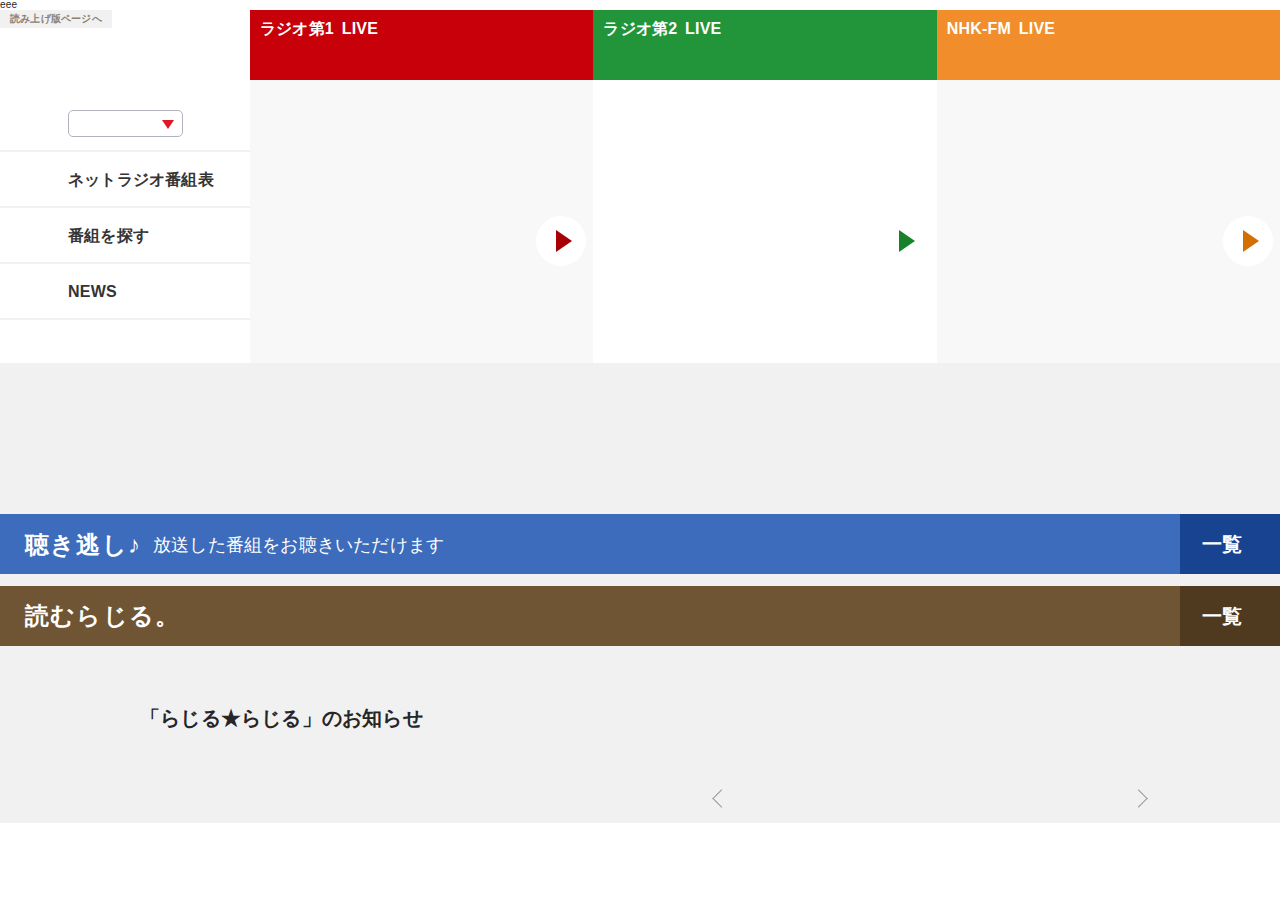
==== radio/index.html @ 7ea412d1 "Add files via upload" ====
<!DOCTYPE html>
<html lang="ja">
<head prefix="og: http://ogp.me/ns# fb: http://ogp.me/ns/fb# article: http://ogp.me/ns/article#">
<meta charset="utf-8">
<meta http-equiv="X-UA-Compatible" content="IE=edge">
<meta name="viewport" content="width=device-width">
<title>NHKラジオ らじる★らじる</title>
<meta name="description" content="ラジオ第1（R1）・ラジオ第2（R2）・NHK-FM放送の音声をライブストリーミングで同時提供。聴き逃し対象番組は、放送された音声を楽しむことができます。おすすめ番組情報もお届けします。">
<meta name="keywords" content="NHK,ラジオ,らじる,らじるらじる,らじる★らじる,ラジオ第1,R1,ラジオ第2,R2,NHK-FM,FM,サイマル,同時配信,ライブストリーミング,聴き逃し,オンデマンド,インターネットラジオ,ネットラジオ">
<meta name="format-detection" content="telephone=no">

<meta name="nhk.bangumi.rubi" content="えぬえいちけーらじお">
<meta name="copyright" content="Copyright (C) NHK (Japan Broadcasting Corporation) 日本放送協会">

<meta property="og:title" content="NHKラジオ らじる★らじる">
<meta property="og:type" content="website">
<meta property="og:image" content="https://www.nhk.or.jp/radio/img/brand.png">
<meta name="twitter:card" content="summary_large_image">
<meta name="twitter:site" content="@nhk_radiru">

<link rel="stylesheet" media="screen and (min-width:768px)" href="./css/pc.css?v">
<link rel="stylesheet" media="screen and (max-width:767px)" href="./css/sp.css?v">
<link rel="canonical" href="https://morinobunishihira.github.io/radio/">
<!-- <script src="/common/jquery/jquery-1.9.js"></script> -->
<script src="../common/jquery/jquery-1.9.js"></script>
<!-- <script src="../common/sp/nol_SmartPhone.js" charset="utf-8"></script> -->
</head>

<body id="pagetop" class="idx">
	eee
<!--NHK Header-->
<script>nol_showCmnHeader()</script>

<!--//////////////Contents//////////////-->
<div id="container">

<div id="readpagelink"><a href="./k/">読み上げ版ページへ</a></div>
<!--header-->
<div id="contentsHead">
	<div class="tb">
		<header class="cell">
			<h1>NHKラジオ らじる★らじる</h1>
			<!--地域選択-->
			<div id="selectArea">
				<div id="areaOpen"></div>
				<ul>
					<li class="sapporo"><a>札幌</a></li>
					<li class="sendai"><a>仙台</a></li>
					<li class="tokyo"><a>東京</a></li>
					<li class="nagoya"><a>名古屋</a></li>
					<li class="osaka"><a>大阪</a></li>
					<li class="hiroshima"><a>広島</a></li>
					<li class="matsuyama"><a>松山</a></li>
					<li class="fukuoka"><a>福岡</a></li>
				</ul>
			</div>
			<nav id="globalnav">
				<div class="nav1">
					<ul class="nav1-1">
						<li class="m1"><a href="./hensei/">ネットラジオ番組表</a></li>
						<li class="m2"><a href="./programs/">番組を探す</a></li>
						<li class="m9"><a>NEWS</a>
							<div class="nav-sub"><ul>
								<li><a href="https://www.nhk.or.jp/radionews/" target="_blank" rel="noopener noreferrer">ニュース聴き逃し</a></li>
								<li><a href="https://www3.nhk.or.jp/nhkworld/en/radio/about/" target="_blank" rel="noopener noreferrer">Multilingual News</a></li>
							</ul></div>
						</li>
					</ul>
				</div>
				<!--SP-->
				<div class="nav2">
					<h2 class="mOpen">MENU</h2>
					<div class="mCover">
						<ul class="nav2-1">
							<li class="m2"><a href="./hensei/">ネットラジオ<br>番組表</a></li>
							<li class="m3"><a href="./programs/">番組を探す</a></li>
							<li class="m4"><a href="./ondemand/">聴き逃し</a></li>
						</ul>
					</div>
					<ul class="nav2-3">
						<li class="m11"><a href="/radio/beta/">β版を試す</a></li>
						<li class="m12">
							<a class="mOpen">NEWS</a>
							<div class="mCover">
								<ul class="nav2-1">
									<li class="m12-1"><a href="https://www.nhk.or.jp/radionews/" target="_blank" rel="noopener noreferrer">ニュース聴き逃し</a></li>
									<li class="m12-2"><a href="https://www3.nhk.or.jp/nhkworld/en/radio/about/" target="_blank" rel="noopener noreferrer">Multilingual News</a></li>
								</ul>
							</div>
						</li>
					</ul>
					
					<div id="ui2019">
						<div class="olay"></div>
						<div class="try">
							<div class="off2"><a>閉じる</a></div>
							<h5>NHKラジオの新しい<span>トップページをお試しください</span></h5>
							<a href="/radio/beta/" class="on">試してみる</a>
							<a class="off1">あとで</a>
							<p>
								<img src="img/beta_off.png" alt="β版を試す">
								<span>ヘッダメニューからいつでも切り替えることができます。</span>
							</p>
						</div>
					</div>
				</div>
			</nav>
		</header>
		<!--ただいま放送中-->
		<div id="nowOnair" class="cell">
			<!--放送局選択-->
			<div id="selectRadio" class="tb">
				<div class="r1 cell"><a href="javascript:void(0);">
					<div class="channel">
						<h2>ラジオ第1 <span>LIVE</span></h2>
						<div class="c-time"></div>
					</div>
					<div class="pic">
						<div class="picinner"></div>
						<span class="icon-play"></span>
					</div>
					<div class="title"><p></p></div>
				</a></div>
				<div class="r2 cell"><a href="javascript:void(0);">
					<div class="channel">
						<h2>ラジオ第2 <span class="live">LIVE</span></h2>
						<div class="c-time"></div>
					</div>
					<div class="pic">
						<div class="picinner"></div>
						<span class="icon-play"></span>
					</div>
					<div class="title"><p></p></div>
				</a></div>
				<div class="fm cell"><a href="javascript:void(0);">
					<div class="channel">
						<h2>NHK-FM <span class="live">LIVE</span></h2>
						<div class="c-time"></div>
					</div>
					<div class="pic">
						<div class="picinner"></div>
						<span class="icon-play"></span>
					</div>
					<div class="title"><p></p></div>
				</a></div>
			</div>
			<!-- <div class="loader"><span></span></div> -->
		</div>
	</div>
</div>

<div class="information">
	<!--banner-->
	<div class="banner-list">
		<div class="outer">
			<div class="banner-carousel"></div>
		</div>
	</div>
	<!--お知らせ1-->
	<section id="info1" class="tb">
		<h2 class="cell">INFO</h2>
		<ul></ul>
	</section>
</div>

<!--聴き逃し-->
<section class="top-section ondemand">
	<div class="headings">
		<h2>聴き逃し♪</h2>
		<p>放送した番組を<br class="sp2">お聴きいただけます</p>
		<div class="more"><a href="./ondemand/">一覧</a></div>
	</div>
	<div class="top-list">
		<ul><li></li></ul>
		<div class="loader"><span></span></div>
	</div>
</section>

<!--読むらじる-->
<section class="top-section magazine">
	<div class="headings">
		<h2>読むらじる。</h2>
		<div class="more"><a href="https://www.nhk.or.jp/radio/magazine/" target="_blank" rel="noopener noreferrer">一覧</a></div>
	</div>
	<div class="top-list">
		<ul><li></li></ul>
		<div class="loader"><span></span></div>
	</div>
</section>

<!--お知らせ2-->
<section id="info2">
	<div class="inner">
		<h2>「らじる★らじる」のお知らせ</h2>
		<div class="text">
			<ul><li></li></ul>
		</div>
		<div class="btn half more"><a><span>お知らせをもっと見る</span></a></div>
		<div class="banner">
			<div class="bn-slider"></div><!--//slider-->
			<div id="bn-slider-prev"><a class="bx-prev" href="">Prev</a></div>
			<div id="bn-slider-next"><a class="bx-next" href="">Next</a></div>
		</div>
	</div>
</section>
<div id="ptop"><a href="#pagetop">ページトップへ</a></div>
</div>
<!--//container-->

<script type="text/javascript" src="js/footer.js" charset="utf-8"></script>

<!--NHK Footer-->
<script>nol_showCmnFooter()</script>

<script src="../common/sns/nol_share.js" charset="utf-8"></script>
<script src="js/jquery.bxslider.min.js" charset="utf-8"></script>
<script src="js/slick.min.js" charset="utf-8"></script>
<script src="js/jquery.easing.1.3.js" charset="utf-8"></script>
<script src="js/common.js" charset="utf-8"></script>
<script src="js/index.js" charset="utf-8"></script>

</body>
</html>
---- radio/css/pc.css ----
@charset "utf-8";
/*/////////////////////////////////////////////////////////////////////////
らじる★らじる (min-width:768px)
/////////////////////////////////////////////////////////////////////////*/
* { margin:0; padding:0; box-sizing:border-box; -webkit-box-sizing:border-box; -moz-box-sizing:border-box;}
html, body { height:100%;}
html { font-family:-apple-system, BlinkMacSystemFont, "Hiragino Kaku Gothic ProN", Meiryo, Helvetica, sans-serif;}
body { font-size:62.5%; line-height:1; -webkit-text-size-adjust:100%; -ms-text-size-adjust:100%;}
h1, h2, h3, h4, h5, h6 { font-size:100%;}
article,aside,details,figcaption,figure,footer,header,main,menu,nav,section,summary { display:block;}
audio,canvas,progress,video { display:inline-block;}
a,embed,object { outline:none;}
img { border:none; box-sizing:content-box; -webkit-box-sizing:content-box; -moz-box-sizing:content-box;}
hr { display:none;}
li { list-style:none;}
a { background-color:transparent; -webkit-text-decoration-skip:objects;}

/*@common
/////////////////////////////////////////////////////////////////////*/
body {
	color:#262626; letter-spacing:0.02em; min-width:1040px;
	-webkit-font-smoothing:antialiased; -moz-osx-font-smoothing:grayscale;
	-webkit-tap-highlight-color:transparent;
}
a { color:#262626; text-decoration:none; -webkit-transition:all 0.2s; transition:all 0.2s;}
.inner { width:1000px; margin:0 auto; position:relative;}
.tb { display:table; width:100%; table-layout:fixed; margin:0 auto; position:relative;}
.cell { display:table-cell; vertical-align:top;}
.red { color:#df1825;}
.pic img { display:block; width:100%;}
#container { overflow:hidden; position:relative;}
#container input, #container button,
#container textarea, #container select {
	border:none; border-radius:0; outline:none;
	background:none; vertical-align:baseline; font-family:inherit;
	-webkit-appearance:none; -moz-appearance:none; appearance:none;
	-webkit-transition:all 0.25s; transition:all 0.25s;
}
.pc #nol_header #nol_emergencyNews{border-bottom:solid 1px #ddd;background:#f9f9f9;}

/*readpage*/
#readpagelink { position:absolute; top:0; right:0; z-index:101;}
#readpagelink a {
	display:inline-block; font-size:10px; color:#fff;
	background:rgba(0, 0, 0, 0.2);
	padding:4px 10px;
}
/*head*/
#contentsHead { width:100%; height:115px; background:#fff; position:relative;}
	#contentsHead h1 {
		width:170px; height:60px;
		background:url(../radio/img/parts.png) no-repeat 0 -420px;
		background-size:300px auto;
		position:absolute; top:27px; left:18px;
	}
	#contentsHead h1 a {
		display:block; width:100%; height:100%;
		text-indent:110%; white-space:nowrap; overflow:hidden;
	}
.idx #contentsHead { height:auto; border-left:20px solid #df1825; position:relative;}
	.idx #contentsHead header { width:235px; background:#fff; padding-top:115px; position:relative;}
	.idx #contentsHead h1 {
		text-indent:110%; white-space:nowrap; overflow:hidden;
		top:30px; left:50%; margin-left:-85px;
	}
/*nav*/
#globalnav { font-weight:bold;}
#globalnav .nav2 { display:none;}
	#globalnav .nav1-1 > li { position:relative;}
	#globalnav .nav1-1 > li > a {
		font-size:160%; color:#343434; cursor:pointer;
		padding-left:68px; position:relative;
	}
	#globalnav .nav1-1 > li > a:before {
		content:""; display:block; width:35px; height:25px;
		background:url(../radio/img/parts.png) no-repeat;
		background-size:300px auto;
		position:absolute; top:50%; left:22px;
		margin-top:-12.5px;
	}
	#globalnav .nav1-1 > li.m1 > a:before { opacity:0.15;}
	#globalnav .nav1-1 > li.m3 > a:before { opacity:1;}
	#globalnav .nav1-1 > li.m2 > a:before,
	#globalnav .nav1-1 > li.m4 > a:before { opacity:0.2;}
	#globalnav .nav1-1 > li.m1 > a:before { background-position:0 0;}
	#globalnav .nav1-1 > li.m2 > a:before { background-position:-40px 0;}
	#globalnav .nav1-1 > li.m3 > a:before { background-position:-220px -485px; height:30px; margin-top:-15px;}
	#globalnav .nav1-1 > li.m4 > a:before { background-position:-40px 0;}
	/*idx*/
	.idx #globalnav { border-top:2px solid #f4f0f1;}
	.idx #globalnav .nav1-1 > li > a {
		display:block; height:56px; line-height:56px;
		border-bottom:2px solid #f4f0f1;
	}
	.idx #globalnav .nav1-1 > li.m4 { display:none;}
	.idx #globalnav .nav1-2 { padding:10px 14px 0; position:relative;}
	.idx #globalnav .nav1-2 > li {
		width:207px; height:30px;
		position:absolute; left:14px;
	}
	.idx #globalnav .nav1-2 > li.m5 { top:10px;}
	.idx #globalnav .nav1-2 > li.m6 { top:45px;}
	.idx #globalnav .nav1-2 > li.m7,
	.idx #globalnav .nav1-2 > li.m8 { width:101px; top:80px;}
	.idx #globalnav .nav1-2 > li.m8 { left:120px;}
	.idx #globalnav .nav1-2 > li a {
		display:block; width:100%; height:30px; line-height:30px;
		font-size:150%; color:#7d7b7c; letter-spacing:normal;
		text-align:center; background:#f4f0f1; border-radius:10px;
		padding-left:0.05em;
	}
	/*d2*/
	.d2 #globalnav { position:absolute; top:0; right:0; padding:62px 20px 0 0;}
	.d2 #globalnav li { display:inline-block;}
	.d2 #globalnav .nav1-1 { padding-right:190px;}
	.d2 #globalnav .nav1-1 > li > a { display:inline-block; min-height:25px; line-height:25px;}
	.d2 #globalnav .nav1-1 > li.m1 { margin-left:8px;}
	.d2 #globalnav .nav1-1 > li.m2 > a:before,
	.d2 #globalnav .nav1-1 > li.m4 > a:before { left:25px;}
	.d2 #globalnav .nav1-2 { width:600px; text-align:right; position:absolute; top:30px; right:110px;}
	.d2 #globalnav .nav1-2 > li { margin-left:15px;}
	.d2 #globalnav .nav1-2 > li a { font-size:140%; color:#7d7b7c;}
	
	/*読むらじお*/
	.idx #globalnav .nav1-1 > li.m3 > a { background:#725533; color:#fff; border-bottom:none;}
	.d2 #globalnav .nav1-1 > li.m3 { position:absolute; bottom:-4px; right:20px;}
	.d2 #globalnav .nav1-1 > li.m3 a {
		display:block; width:150px; height:34px;
		font-size:15px; color:#fff; line-height:34px;
		background:#725533; border-radius:9px;
		padding-left:48px;
	}
	.d2 #globalnav .nav1-1 > li.m3 > a:before { -webkit-transform:scale(0.8); transform:scale(0.8); left:11px;}
	
	/*番組表*/
	#globalnav .nav1-1 > li.m1 div {
		width:220px;
		position:absolute; top:0; left:0; z-index:100;
		-webkit-transition:all 0.25s ease-in-out; transition:all 0.25s ease-in-out;
		visibility:hidden; opacity:0;
	}
	#globalnav .nav1-1 > li.m1 div ul {
		width:220px; background:#fff;
		border:3px solid #f4f0f1; border-radius:8px;
	}
	#globalnav .nav1-1 > li.m1 div li + li { border-top:2px solid #f4f0f1;}
	#globalnav .nav1-1 > li.m1 div li a {
		display:block; width:100%; height:48px;
		font-size:160%; line-height:48px; white-space:nowrap;
		padding-left:20px;
	}
	#globalnav .nav1-1 > li.m1:hover div { visibility:visible; opacity:1;}
	/**/
	.idx #globalnav .nav1-1 > li.m1 div { top:-10px; left:210px;}
	.idx #globalnav .nav1-1 > li.m1 div ul:before {
		content:''; display:block; width:0; height:0;
		position:absolute; top:30px; left:-12px;
		border:7px transparent solid;
		border-right-color:#f4f0f1;
		border-width:7px 12px 7px 0;
	}
	.idx #globalnav .nav1-1 > li.m1 div ul:after {
		content:''; display:block; width:0; height:0;
		position:absolute; top:32px; left:-6px;
		border:5px transparent solid;
		border-right-color:#fff;
		border-width:5px 9px 5px 0;
	}
	/**/
	.d2 #globalnav .nav1-1 > li.m1 div { padding-top:10px; top:25px; left:-30px;}
	.d2 #globalnav .nav1-1 > li.m1 div li { display:block;}
	.d2 #globalnav .nav1-1 > li.m1 div ul:before {
		content:''; display:block; width:0; height:0;
		position:absolute; top:-2px; left:100px;
		border:8px transparent solid;
		border-bottom-color:#f4f0f1;
		border-width:0 8px 12px 8px;
	}
	.d2 #globalnav .nav1-1 > li.m1 div ul:after {
		content:''; display:block; width:0; height:0;
		position:absolute; top:4px; left:102px;
		border:6px transparent solid;
		border-bottom-color:#fff;
		border-width:0 6px 9px 6px;
	}
/*hover*/
#globalnav .nav1-1 > li a:hover { color:#9c999a;}
#globalnav .nav1-2 > li a:hover { opacity:0.7;}
#globalnav .nav1-1 > li.m3 a:hover { color:#fff; opacity:0.85;}
/*fixed*/
.d2 #contentsHead.fixed .inner {
	width:100%; height:70px; background:#fff;
	position:fixed; top:0; left:0; z-index:100;
	box-shadow:0 2px 6px rgba(0, 0, 0, 0.08);
	-webkit-animation:slideIn .5s ease 0s 1 normal;
	animation:slideIn .5s ease 0s 1 normal;
	}
	@-webkit-keyframes slideIn {
		0%{ top:-80px;}
		100% { top:0;}
	}
	@keyframes slideIn {
		0%{ top:-80px;}
		100% { top:0;}
	}
	.d2 #contentsHead.fixed .inner header { width:1000px; height:70px; margin:0 auto; position:relative;}
	.d2 #contentsHead.fixed h1 {
		width:120px; height:42px;
		background-position:0 -485px;
		position:absolute; top:13px; left:18px;
	}
	.d2 #contentsHead.fixed #globalnav { padding:24px 120px 0 0;}
	.d2 #contentsHead.fixed #globalnav .nav1-1 > li a { font-size:150%;}
	.d2 #contentsHead.fixed #globalnav .nav1-2 { display:none;}
	.d2 #contentsHead.fixed #globalnav .nav1-1 > li.m3{right:130px;}
	.d2 #contentsHead.fixed #globalnav .snsbtn{top:21px;}
.d2 #contentsHead,
.d2 #globalnav { -webkit-transition:all 0.3s; transition:all 0.3s;}

/*sns*/
.snsbtn,
.snsbtn ul,
.snsbtn li { display:inline-block; vertical-align:top;}
.snsbtn ul { font-size:0;}
.nhk-snsbtn,
.nhk-snsbtn ul.nhksns > li { margin:0 !important;}
.nhk-snsbtn ul.nhksns > li a {
	display:inline-block; width:37px; height:37px;
	vertical-align:top; border-radius:8px;
	margin:0 5px; position:relative; overflow:hidden;
	}
	.nhk-snsbtn ul.nhksns > li.nhksns-twitter a { }
	.nhk-snsbtn ul.nhksns > li.nhksns-facebook a { }
	.nhk-snsbtn ul.nhksns > li a img { display:block; position:absolute;}
	.nhk-snsbtn ul.nhksns > li.nhksns-twitter a img { width:32px; height:32px;}
	.nhk-snsbtn ul.nhksns > li.nhksns-facebook a img { width:32px; height:32px;}
.d2 #globalnav .snsbtn { position:absolute; top:15px; right:20px;}
.d2 #globalnav .nhk-snsbtn ul.nhksns > li a { width:32px; height:32px; margin:0 0 0 8px;}
	.d2 #globalnav .nhk-snsbtn ul.nhksns > li.nhksns-twitter a img { width:32px; height:32px;}
	.d2 #globalnav .nhk-snsbtn ul.nhksns > li.nhksns-facebook a img { width:32px; height:32px;}
.snsbtn.btm { display:none;}

/*footer*/
footer .f1 { background:#f4f0f1; padding:15px 0;}
	footer .f1 h1 {
		width:170px; height:60px;
		background:url(../radio/img/parts.png) no-repeat 0 -420px;
		background-size:300px auto;
		margin:0 auto;
	}
	footer .f1 h1 a {
		display:block; width:100%; height:100%;
		text-indent:110%; white-space:nowrap; overflow:hidden;
	}
footer .f2 { background:#333; text-align:center; padding:30px 0 20px;}
	footer .f2 ul { font-size:0;}
	footer .f2 ul li {
		display:inline-block; font-size:10px;
		padding:5px 20px 5px 0; margin:0 20px 12px 0;
		position:relative;
	}
	footer .f2 ul li:after {
		content:""; width:1px; height:15px;
		background:#808080;
		position:absolute; top:4px; right:0;
	}
	footer .f2 ul li a { display:inline-block; font-size:140%; color:#fff;}
	footer .f2 ul li a:hover { opacity:0.5;}
	footer .f2 ul li:last-child { padding-right:0; margin-right:0;}
	footer .f2 ul li:last-child:after { display:none;}
/*ptop*/
#ptop {
	position:fixed; bottom:30px; right:30px; z-index:999;
	-webkit-transition:all 0.5s; transition:all 0.5s;
	visibility:hidden; opacity:0;
	}
	#ptop a {
		display:block; width:80px; height:80px; text-indent:-9999px;
		background:rgba(0, 0, 0, 0.3); border-radius:50%;
		position:relative;
	}
	#ptop a:before {
		content:""; display:block; width:40px; height:30px;
		background:url(../radio/img/parts.png) no-repeat -245px -70px;
		background-size:300px auto;
		position:absolute; top:50%; left:50%;
		margin:-15px 0 0 -20px;
	}
	#ptop a:hover { background:rgba(0, 0, 0, 0.6);}
	#ptop.end { bottom:150px;}

/*banner*/
#btmBanner { text-align:center; padding:50px 0;}
	#btmBanner ul { font-size:0;}
	#btmBanner ul li { display:inline-block; width:230px; margin-right:26px;}
	#btmBanner ul li:nth-child(4n) { margin-right:0;}
	#btmBanner ul li a { display:block; width:100%;}
	#btmBanner ul li img { display:block; width:100%;}

/*btn*/
.btn { text-align:center;}
	.btn a {
		display:inline-block; width:690px; height:43px;
		font-size:160%; font-weight:bold;
		background:#fff; border-radius:10px;
		padding-top:14px; cursor:pointer;
	}
	.btn a:hover { opacity:0.7;}
	.btn a span { display:inline-block; position:relative;}
	.btn a span:after {
		content:''; display:block; width:20px; height:20px;
		background:url(../radio/img/parts.png) no-repeat -25px -30px;
		background-size:300px auto;
		position:absolute; top:50%; right:-30px;
		margin-top:-10px;
	}
	.btn.half a { width:390px; background:#f4f0f1;}
	.btn.more a span:after { background-position:-50px -30px;}
	.btn.more a.close span:after {
		-webkit-transform:rotate(-180deg);
		-moz-transform:rotate(-180deg);
		-ms-transform:rotate(-180deg);
		transform:rotate(-180deg);
		margin-top:-11px;
	}
.btn.official { display:inline-block; vertical-align:top; margin-left:2px;}
.btn.official a { width:220px; height:37px; background:#f4f0f1; padding-top:11px;}

/*地域*/
.idx #selectArea { width:170px; position:absolute; top:27px; right:20px; z-index:10;}
.hensei #selectArea { width:170px; position:absolute; top:15px; left:50%; z-index:10; margin-left:-140px;}
	#selectArea h3 {
		display:block; width:100%; height:34px; line-height:34px;
		font-size:180%; text-align:center; color:#262626;
		background:#fff; cursor:pointer;
		padding-top:1px; position:relative;
	}
	#selectArea h3:after {
		content:''; display:block; width:0; height:0;
		position:absolute; top:12px; right:12px; z-index:20;
		border:7px transparent solid;
		border-top-color:#df1825;
		border-width:12px 7px 0 7px;
	}
	#selectArea ul {
		width:170px; background:#fff;
		position:absolute; top:34px; left:0;
		display:none;
	}
	#selectArea ul li { border-top:2px solid #f4f0f1;}
	#selectArea ul li a {
		display:block; width:100%; height:34px; line-height:34px;
		font-size:180%; text-align:center; font-weight:normal;
		background:#fff; padding-top:1px; position:relative;
		cursor:pointer;
	}
	#selectArea ul li a:hover,
	#selectArea ul li.this a { background:#f4f0f1;}

/*＠TOP
///////////////////////////////////////////////////////*/
/*ただいま放送中*/
.idx #nowOnair { background:#df1825;}
.idx #nowOnair .headings { color:#fff; font-weight:bold; padding:34px 20px 20px 30px; position:relative;}
.idx #nowOnair .headings h2 { display:inline-block; font-size:200%; letter-spacing:0.05em;}
.idx #nowOnair .headings p { display:inline-block; font-size:140%; opacity:0.7; padding-left:1em;}
/*3局*/
.idx #selectRadio .r1 { background:#c7000a;}
.idx #selectRadio .r2 { background:#22943a;}
.idx #selectRadio .fm { background:#f18e2b;}
.idx #selectRadio .cell a {
	display:block; width:100%; color:#fff; font-weight:bold;
	overflow:hidden; position:relative; z-index:1;
	padding-bottom:100px;
	cursor:pointer;
	}
	.idx #selectRadio .cell a:after {
		content:''; display:block; width:100%; height:100%;
		background:#262626; opacity:0;
		position:absolute; top:0; left:0; z-index:2;
	}
	.idx #selectRadio .pic {
		width:100%; height:0; padding-top:56.25%;
		position:relative; overflow:hidden;
		background:transparent no-repeat center center;
		background-size:102% auto;
		background-color:rgba(0, 0, 0, 0.2);
	}
	.idx #selectRadio .pic img { position:absolute; top:0; left:0;}
	.idx #selectRadio .title {
		display:block; width:100%; height:100px;
		padding:40px 10px 20px 98px;
		position:absolute; bottom:0; left:0; z-index:1;
		}
		.idx #selectRadio .r1 .title { background:#c7000a;}
		.idx #selectRadio .r2 .title { background:#22943a;}
		.idx #selectRadio .fm .title { background:#f18e2b;}
	.idx #selectRadio .title h3 {
		height:42px; font-size:160%;
		line-height:1.35; overflow:hidden;
	}
	.idx #selectRadio .title .time { font-size:120%; position:absolute; top:14px; left:98px; opacity:0.7;}
	.idx #selectRadio .title .channel {
		display:block; width:90px; height:90px;
		background:url(../radio/img/parts.png) no-repeat;
		background-size:300px auto;
		text-indent:110%; white-space:nowrap; overflow:hidden;
		position:absolute; top:-12px; left:4px;
		}
		.idx #selectRadio .r1 .title .channel { background-position:0 -255px;}
		.idx #selectRadio .r2 .title .channel { background-position:-95px -255px;}
		.idx #selectRadio .fm .title .channel { background-position:-190px -255px;}
	.idx #selectRadio .title .listen {
		display:block; width:140px; height:34px;
		font-size:18px; color:#fff; text-align:center;
		letter-spacing:0.05em;
		background:rgba(0, 0, 0, 0.15); border-radius:50px;
		position:absolute; bottom:-50px; left:50%;
		padding-top:9px; margin-left:-70px;
		}
		.idx #selectRadio .title .listen:after {
			content:''; display:block; width:26px; height:26px;
			background:url(../radio/img/parts.png) no-repeat -75px -30px;
			background-size:300px auto;
			position:absolute; top:50%; right:18px;
			margin-top:-13px;
		}
/*3局hover*/
.idx #selectRadio:hover .cell a:after { opacity:0.5;}
.idx #selectRadio:hover .cell:hover a:hover:after { opacity:0;}
.idx #selectRadio a:hover .title { height:160px;}
.idx #selectRadio a:hover .title h3 { height:63px;}
.idx #selectRadio a:hover .title .listen { bottom:10px;}
.idx #selectRadio .cell a:after,
.idx #selectRadio .title,
.idx #selectRadio .title h3,
.idx #selectRadio .title .listen { -webkit-transition:all 0.3s; transition:all 0.3s;}
/*探す*/
.idx #spOndemand { display:none;}
.idx #radioOndemand { padding-top:12px;}
	.idx #radioOndemand a {
		display:block; width:100%; height:63px;
		font-size:260%; color:#fff;
		background:#006dc1;
		padding-left:150px; position:relative;
	}
	.idx #radioOndemand a:hover { background:#407ec4;}
	.idx #radioOndemand a:before {
		content:''; display:block; width:75px; height:63px;
		background:#407ec4;
		position:absolute; top:0; right:0;
	}
	.idx #radioOndemand a:after {
		content:''; display:block; width:35px; height:35px;
		background:url(../radio/img/parts.png) no-repeat -110px 0;
		background-size:300px auto;
		position:absolute; top:50%; right:20px;
		margin-top:-17.5px;
	}
	.idx #radioOndemand a span { display:inline-block; height:63px; padding-top:19px; position:relative;}
	.idx #radioOndemand a span:before {
		content:''; display:block; width:90px; height:80px;
		background:url(../radio/img/parts.png) no-repeat -95px -160px;
		background-size:300px auto;
		position:absolute; top:-10px; left:-120px;
	}
	.idx #radioOndemand a span:after {
		content:''; display:inline-block; width:20px; height:20px;
		background:url(../radio/img/parts.png) no-repeat 0 -30px;
		background-size:300px auto;
		position:absolute; top:50%; right:-35px;
		margin-top:-9px;
	}
/*sns*/
.idx #snsArea { padding:20px 20px 0; margin-top:0;}
.idx #snsArea .snsbtn { display:table-cell; width:235px; text-align:center;}
.idx #snsArea .radirutweet { font-weight:bold; padding:0 165px 10px 0; position:relative;}
	.idx #snsArea .radirutweet a {
		display:block; width:100%; height:37px; line-height:37px;
		font-size:140%; white-space:nowrap;
		background:#f4f0f1; border-radius:10px;
		padding:0 16px; position:relative;
	}
	.idx #snsArea .radirutweet a:hover { opacity:0.7;}
	.idx #snsArea .radirutweet a:after {
		content:''; display:block; width:0; height:0;
		position:absolute; top:13px; left:100%;
		border:6px transparent solid;
		border-left-color:#f4f0f1;
		border-width:6px 0 6px 11px;
	}
	.idx #snsArea .radirutweet a p { width:100%; height:100%; overflow:hidden; position:relative;}
	.idx #snsArea .radirutweet .idx #tweet-out { display:block; width:9000px; height:100%;}
	.idx #snsArea .radirutweet .idx #tweet-mov { position:absolute; left:0;}
	.idx #snsArea .radirutweet .idx #tweet-mov > span { padding-right:0.7em;}
	.idx #snsArea .radirutweet .note { text-align:right; color:#8d8d8d; padding:5px 35px 0 0;}
.idx #snsArea .radiru {
	width:200px; height:210px;
	background:url(../img/radiru1.png) no-repeat;
	background-size:contain;
	position:absolute; top:-5px; right:0; z-index:10;
}

/*///////////おすすめ情報///////////*/
.idx #recommend .headings {
	min-height:75px; background:#f4f0f1;
	padding:22px 230px 15px 30px; position:relative;
	}
	.idx #recommend .headings h2 { font-size:20px; white-space:nowrap; padding:8px 1em 0 0;}
	.idx #recommend .headings ul { font-size:0;}
	.idx #recommend .headings li { display:inline-block; font-size:10px; margin:0 7px 7px 0;}
	.idx #recommend .headings li a {
		display:inline-block; height:33px; line-height:33px;
		font-size:140%; font-weight:bold; text-align:center;
		background:#fff; border-radius:10px;
		padding:0 14px; cursor:pointer;
	}
	.idx #recommend .headings li a:hover,
	.idx #recommend .headings li.this a,
	.idx #recommend .headings li.this a:hover { color:#fff;}
	.idx #recommend .headings li.this a { cursor:default;}
	.idx #recommend .headings li.all a:hover,
	.idx #recommend .headings li.all.this a { background:#3c3c42;}
	/*radio*/
	.idx #recommend .headings .radio { position:absolute; top:22px; right:190px; z-index:20;}
	.idx #recommend .headings .radio li a { width:60px;}
	.idx #recommend .headings .radio li a:hover { opacity:0.8; color:#262626;}
	.idx #recommend .headings .radio li.this a { background:#3c3c42; color:#fff; cursor:pointer;}
	.idx #recommend .headings .radio li.na a { background:#3c3c42; color:#fff; cursor:default; opacity:0.2;}
	.idx #recommend .headings .radio { position:absolute; top:22px; right:190px; z-index:20;}
	.idx #recommend .headings .selectR { display:none;}

/*リスト*/
.idx #recommendList {
	height:545px; background:#fff; overflow:hidden;
	padding-top:25px; position:relative; z-index:20;
	}
	.idx #recommendList ul {
		width:1000px; height:520px; font-size:0;
		margin:0 auto;
	}
	.idx #recommendList li {
		display:inline-block; width:230px; height:235px;
		font-size:10px; vertical-align:top;
		margin:0 25px 25px 0;
	}
	.idx #recommendList li:nth-child(4n) { margin-right:0;}
	.idx #recommendList li a { display:block; width:100%; height:100%; text-align:left; background:#fff;}
	.idx #recommendList li .picout { position:relative;}
	.idx #recommendList li .picout .pic {
		height:129px; overflow:hidden;
		background:transparent no-repeat center center;
		background-size:100% auto;
	}
	.idx #recommendList li .flag {
		display:inline-block; min-width:86px;
		height:25px; line-height:25px;
		font-size:140%; font-weight:bold;
		color:#fff; text-align:center;
		padding-left:0.1em;
		position:absolute; bottom:-12px; left:-4px; z-index:10;
	}
	.idx #recommendList li.attn .flag { background:#fb8246; padding-left:1em;}
	.idx #recommendList li.update .flag { background:#3ab855;}
	.idx #recommendList li.today .flag { background:#006dc1;}
	.idx #recommendList li .title { line-height:1.35; padding:20px 10px 0;}
	.idx #recommendList li .title h3 {
		max-height:40px; font-size:160%;
		padding:0 2px; margin-bottom:8px; overflow:hidden;
		display:-webkit-box; -webkit-box-orient:vertical; -webkit-line-clamp:2;
	}
	.idx #recommendList li .title p {
		width:100%; height:32px; padding:0 2px;
		font-size:120%; font-weight:bold; overflow:hidden;
		display:-webkit-box; -webkit-box-orient:vertical; -webkit-line-clamp:2;
	}
	/*hover*/
	.idx #recommendList li a:hover { color:#fff;}
	.idx #recommendList li.attn a:hover { background:#fb8246;}
	.idx #recommendList li.update a:hover { background:#3ab855;}
	.idx #recommendList li.today a:hover { background:#006dc1;}
	/*本日放送*/
	.idx #recommendList li.tag0 .flag,
	.idx #recommendList li.tag0 a:hover,
	.idx #recommend .headings li.tag0.this a,
	.idx #recommend .headings li.tag0 a:hover { background:#ff6c00;}
	/*投稿募集*/
	.idx #recommendList li.tag1 .flag,
	.idx #recommendList li.tag1 a:hover,
	.idx #recommend .headings li.tag1.this a,
	.idx #recommend .headings li.tag1 a:hover { background:#ffb430;}
	/*特集*/
	.idx #recommendList li.tag2 .flag,
	.idx #recommendList li.tag2 a:hover,
	.idx #recommend .headings li.tag2.this a,
	.idx #recommend .headings li.tag2 a:hover { background:#48ba66;}
	/*注目*/
	.idx #recommendList li.tag3 .flag,
	.idx #recommendList li.tag3 a:hover,
	.idx #recommend .headings li.tag3.this a,
	.idx #recommend .headings li.tag3 a:hover { background:#e71a1d;}
	/*ブログ*/
	.idx #recommendList li.tag4 .flag,
	.idx #recommendList li.tag4 a:hover,
	.idx #recommend .headings li.tag4.this a,
	.idx #recommend .headings li.tag4 a:hover { background:#03c7d3;}
	/**/
	.idx #recommendList li.tag5 .flag,
	.idx #recommendList li.tag5 a:hover,
	.idx #recommend .headings li.tag5.this a,
	.idx #recommend .headings li.tag5 a:hover { background:#ffcc00;}
	/**/
	.idx #recommendList li.tag6 .flag,
	.idx #recommendList li.tag6 a:hover,
	.idx #recommend .headings li.tag6.this a,
	.idx #recommend .headings li.tag6 a:hover { background:#8e8e93;}
	/**/
	.idx #recommendList li.tag7 .flag,
	.idx #recommendList li.tag7 a:hover,
	.idx #recommend .headings li.tag7.this a,
	.idx #recommend .headings li.tag7 a:hover { background:#fb8246;}
	/**/
	.idx #recommendList li.tag8 .flag,
	.idx #recommendList li.tag8 a:hover,
	.idx #recommend .headings li.tag8.this a,
	.idx #recommend .headings li.tag8 a:hover { background:#3c3c42;}
	/**/
	.idx #recommendList li.tag9 .flag,
	.idx #recommendList li.tag9 a:hover,
	.idx #recommend .headings li.tag9.this a,
	.idx #recommend .headings li.tag9 a:hover { background:#ff2d55;}

.idx #recommend .btn { display:none;}

/*///////////聴き逃し///////////*/
.idx #ondemand { background:#006dc1; padding:40px 0;}
.idx #ondemand .headings { color:#fff;}
	.idx #ondemand .headings h2 a {
		display:inline-block; font-size:200%; color:#fff;
		letter-spacing:0.05em; position:relative;
	}
	.idx #ondemand .headings h2 a:hover { opacity:0.7;}
	.idx #ondemand .headings h2 a:after {
		content:''; display:block; width:20px; height:20px;
		background:url(../radio/img/parts.png) no-repeat 0 -30px;
		background-size:300px auto;
		position:absolute; top:50%; right:-30px;
		margin-top:-11px;
	}
	.idx #ondemand .headings p {
		font-size:140%; text-align:right; font-weight:bold;
		position:absolute; top:6px; right:5px;
	}

/*///////////お知らせ1///////////*/
.idx #info1 {
	background:#df1825;
	border-top:3px solid #df1825;
	border-bottom:3px solid #df1825;
	opacity:0;
	}
	.idx #info1.hide {display:none;}
	.idx #info1 h2 {
		width:150px; font-size:160%;
		text-align:center; color:#fff;
		background:#df1825; vertical-align:middle;
	}
	.idx #info1 ul { background:#fff; padding:10px 230px 10px 40px; vertical-align:middle; position:relative;}
	.idx #info1 ul:before {
		content:''; display:block; width:0; height:0;
		position:absolute; top:50%; left:-1px;
		border:8px transparent solid;
		border-left-color:#df1825;
		border-width:6px 0 6px 11px;
		margin-top:-6px;
	}
	.idx #info1 ul li { font-size:140%; font-weight:bold; line-height:1.5; list-style:disc;}
	.idx #info1 ul li .infodiv { display:block; padding:6px 0; position:relative;cursor:pointer;}
	.idx #info1 ul li .infodiv span { font-size:85.7%; font-weight:normal;}
	.idx #info1 ul li .infodiv:hover { color:#df1825;}
	.idx #info1 ul li p {
		font-weight:normal; color:#111; line-height:1.6;
		background:#ffe8ea; border-radius:10px;
		padding:12px 15px 12px 20px; margin:5px 0;
		display:none;
	}
	.idx #info1 ul li .infodiv.this { color:#df1825;}
	.idx #info1 ul li .infodiv.this p{display:block;}
	.idx #info1 ul li .infodiv.this p a{color:#df1825;text-decoration:underline;font-weight:bold;}

/*///////////お知らせ2///////////*/
.idx #info2 { background:#fff; padding:40px 0;}
.idx #info2 h2 { font-size:200%;}
.idx #info2 .text { width:550px; padding:25px 0 20px;}
	.idx #info2 .text ul li {
		font-size:140%; line-height:1.6;
		padding-left:30px; margin-bottom:25px;
		position:relative;
	}
	.idx #info2 .text ul li:last-child { margin-bottom:0;}
	.idx #info2 .text ul li.hide { display:none;}
	.idx #info2 .text ul li:before {
		content:''; display:block; width:26px; height:26px;
		background:url(../radio/img/parts.png) no-repeat -80px 0;
		background-size:300px auto;
		position:absolute; top:10px; left:-3px;
		margin-top:-13px;
	}
	.idx #info2 .text ul li a { color:#df1825; border-bottom:1px solid #df1825;}
	.idx #info2 .text ul li a:hover { opacity:0.7;}
.idx #info2 .banner { width:400px; padding-top:30px; position:absolute; top:10px; right:10px;}
.idx #info2 .btn { display:none;}
.idx #info2 .noslide img{display:block;width:100%;}

/*///////////公開番組・イベント情報///////////*/
.idx #others { background:#fff; border-top:23px solid #f4f0f1;}
	.idx #others .tb { width:1000px;}
	.idx #others .list { padding:30px 35px;}
	.idx #others .list h2 {
		font-size:260%; text-align:center;
		border-bottom:4px solid #222;
		padding-bottom:13px; margin-bottom:15px;
	}
	.idx #others .list ul { padding-bottom:24px;}
	.idx #others .list li { border-bottom:2px solid #ffe5e5;}
	.idx #others .list li.hide { display:none;}
	.idx #others .list li a {
		display:block; width:100%; font-weight:bold; line-height:1.5;
		padding:14px 0 14px 40px; position:relative;
	}
	.idx #others .list li h3 { font-size:180%; margin-bottom:4px; -webkit-transition:all 0.2s; transition:all 0.2s;}
	.idx #others .list li h3 .red { font-size:66.7%; padding-left:0.8em;}
	.idx #others .list li p { font-size:140%; -webkit-transition:all 0.2s; transition:all 0.2s;}
	.idx #others .list li a:hover h3,
	.idx #others .list li a:hover p { opacity:0.7;}
	.idx #others .list li a:before {
		content:''; display:block; width:32px; height:32px;
		background:#df1825; border-radius:50%;
		position:absolute; top:10px; left:0;
	}
	.idx #others .list li a:after {
		content:''; display:block; width:20px; height:20px;
		background:url(../radio/img/parts.png) no-repeat 0 -30px;
		background-size:300px auto;
		position:absolute; top:16px; left:7px;
		opacity:0.4;
	}
	.idx #others .banner { width:428px; text-align:center; background:#f4f0f1; padding:60px 34px 50px;}
	.idx #others .banner img { display:block; width:100%; margin-bottom:20px;}
.idx #others .btn { display:none;}

/*＠d2
///////////////////////////////////////////////////////*/
#main { background:#f4f0f1; padding-bottom:50px;}
#main .headings { background:#fff; border-bottom:3px solid #df1825; position:relative;}
	#main .headings:before {
		content:''; display:block; width:90px; height:80px;
		background:url(../radio/img/parts.png) no-repeat -190px -160px;
		background-size:300px auto;
		position:absolute; top:-9px; left:50%;
		margin-left:-490px; z-index:10;
	}
	.ondemand #main .headings:before { background-position:-95px -160px;}
	#main .headings > h2 {
		height:63px; font-size:260%; font-weight:normal;
		color:#fff; background:#df1825;
		overflow:hidden; position:relative;
	}
	#main .headings > h2:after {
		content:''; display:block; width:100%; height:63px;
		background:#c81621;
		position:absolute; top:0; left:50%;
	}
	#main .headings > h2 span { display:block; height:63px; padding:19px 0 0 170px; position:relative;}
	#main .headings > h2 span:before {
		content:''; display:block; width:35px; height:35px;
		background:url(../radio/img/parts.png) no-repeat -110px 0;
		background-size:300px auto;
		position:absolute; top:50%; left:115px;
		margin-top:-17.5px;
	}
	#main .headings > .inner { padding:12px 0 20px;}
	#main .headings > .inner .note { font-size:140%; font-weight:bold; color:#df1825; padding-left:125px;}
/*絞り込みメニュー*/
#main .headings .selectMenu { text-align:center; padding-top:15px;}
	#main .headings .selectMenu > ul { font-size:0;}
	#main .headings .selectMenu > ul > li {
		display:inline-block; vertical-align:top;
		font-size:10px; margin-right:10px; position:relative;
	}
	#main .headings .selectMenu > ul > li.down:after {
		content:''; display:block; width:0; height:0;
		position:absolute; top:50%; right:12px; margin-top:-3px;
		border:4px transparent solid;
		border-top-color:#df1825;
		border-width:7px 4px 0 4px;
	}
	#main .headings .selectMenu > ul > li > a {
		display:block; width:135px; height:40px;
		font-size:180%; font-weight:bold; line-height:35px;
		text-align:center; white-space:nowrap;
		border:3px solid #f4f0f1; position:relative;
	}
	#main .headings .selectMenu > ul > li > a:after,
	#main .headings .selectMenu > ul > li > a:before {
		content:" "; width:0; height:0;
		position:absolute; top:100%; left:50%;
		border:solid transparent;
		pointer-events:none;
		display:none;
	}
	#main .headings .selectMenu > ul > li > a:after {
		border-color:rgba(255, 255, 255, 0);
		border-top-color:#fff;
		border-width:8px; margin-left:-8px;
		margin-top:-1px;
	}
	#main .headings .selectMenu > ul > li > a:before {
		border-color:rgba(223, 24, 37, 0);
		border-top-color:#df1825;
		border-width:11px; margin-left:-11px;
	}
	/*hover/this*/
	#main .headings .selectMenu > ul > li > a:hover,
	#main .headings .selectMenu > ul > li.this > a { color:#df1825; border-color:#df1825;}
	#main .headings .selectMenu > ul > li.this > a:after,
	#main .headings .selectMenu > ul > li.this > a:before { display:block;}
/*絞り込みリスト*/
#main .selectList { text-align:center; padding-top:20px;}
	#main .selectList ul { font-size:0;}
	#main .selectList li {
		display:inline-block; vertical-align:top;
		font-size:10px; margin:0 2px 4px;
	}
	#main .selectList li a {
		display:block; min-width:64px;
		height:33px; line-height:33px;
		font-size:140%; font-weight:bold; white-space:nowrap;
		background:#f4f0f1; border-radius:50px;
		padding:0 10px;
		cursor:pointer;
	}
	#main .selectList li a .week {
		display:inline-block; font-size:78.6%;
		letter-spacing:-0.02em; margin-left:-0.3em;
	}
	#main .selectList li a:hover,
	#main .selectList li.this a { background:#df1825; color:#fff;}
	#main .selectList li.this a { cursor:default;}
	/*50音*/
	#main .selectList #kana li { margin:0 8px 4px;}
	#main .selectList #kana li a {
		width:38px; height:38px; min-width:0;
		font-size:180%; line-height:40px; letter-spacing:0;
		padding:0 0 0 1px;
	}
	/*特番*/
	#main .selectList .special { padding-bottom:50px; position:relative;}
	#main .selectList .special li span {
		display:block; min-width:64px;
		height:34px; line-height:28px;
		font-size:150%; font-weight:bold; white-space:nowrap;
		background:#fff; border:3px solid #f4f0f1; border-radius:50px;
		padding:0 15px; position:relative; cursor:pointer;
		-webkit-transition:all 0.2s; transition:all 0.2s;
	}
	#main .selectList .special li ul { width:100%; position:absolute; top:50px; left:0;}
	#main .selectList .special li:first-child ul { display:block;}
	#main .selectList .special li span:hover,
	#main .selectList .special li span.this { background:#df1825; border-color:#df1825; color:#fff;}
	#main .selectList .special li span.this { cursor:default;}
	#main .selectList .special li span.this:after {
		content:''; display:block; width:0; height:0;
		position:absolute; top:100%; left:50%; margin-left:-8px;
		border:8px transparent solid;
		border-top-color:#df1825;
		border-width:12px 8px 0 8px;
	}
	/*出演者*/
	.cast #main .selectList #kana .all a{width:auto;padding-left:10px;padding-right:10px;}
	/*音楽のサブ*/
	#program .selectList { padding:0 0 30px;}
	#program .selectList li a { background:#fff;}

#main .headings2 h2 { font-size:280%; text-align:center; color:#df1825; padding-bottom:40px;}
#main .headings2 #sortRadio { font-size:0; position:absolute; top:-2px; right:0;}
	#main .headings2 #sortRadio li {
		display:inline-block; vertical-align:top;
		font-size:10px; text-align:center; margin:0 2px;
	}
	#main .headings2 #sortRadio li a {
		display:block; min-width:70px;
		height:32px; line-height:33px;
		font-size:160%; font-weight:bold; color:#df1825;
		background:#fff; border-radius:50px;
		padding:0 11px; cursor:pointer;
	}
	#main .headings2 #sortRadio li a:hover,
	#main .headings2 #sortRadio li.this a { background:#df1825; color:#fff;}
	#main .headings2 #sortRadio li.this a { cursor:default;}

#main .selectArea,
#main .selectSub { display:none;}

/*ondemand*/
.ondemand #main .headings { border-color:#2a6fbd;}
	.ondemand #main .headings > h2 { background:#2a6fbd;}
	.ondemand #main .headings > h2:after { background:#407ec4;}
	.ondemand #main .headings > .inner p { color:#2a6fbd;}
	.ondemand #main .headings .selectMenu { padding-top:30px;}
	.ondemand #main .headings .selectMenu h3 { color:#2a6fbd;}
	/*hover/this*/
	.ondemand #main .headings .selectMenu > ul > li > a:hover,
	.ondemand #main .headings .selectMenu > ul > li.this > a { color:#2a6fbd; border-color:#2a6fbd;}
	.ondemand #main .headings .selectMenu > ul > li > a:before {
		border-color:rgba(42, 111, 189, 0);
		border-top-color:#2a6fbd;
	}
	/*list*/
	.ondemand #main .selectList li a:hover,
	.ondemand #main .selectList li.this a { background:#2a6fbd; color:#fff;}
	.ondemand #main .selectList li.this a { cursor:default;}
.ondemand #main .headings2 h2 { color:#2a6fbd;}
.ondemand #main .headings2 #sortRadio li a { color:#2a6fbd;}
.ondemand #main .headings2 #sortRadio li a:hover,
.ondemand #main .headings2 #sortRadio li.this a { background:#2a6fbd; color:#fff;}

/*クリックできない見た目*/
#main .selectList li a.na,
#main .selectList li a:hover.na{background:#f8f6f7;color:#e4dedf;cursor:default;}
#main .headings2 #sortRadio li a.na,
#main .headings2 #sortRadio li a:hover.na{background:#ece6e7;color:#dfd5d8;cursor:default;}

/*＠Program
///////////////////////////////////////////////////////*/
#program { padding-top:40px;}
#progList { min-height:500px; position:relative;}
#progList ul { font-size:0;}
	#progList li {
		display:inline-block; width:230px; min-height:280px;
		font-size:10px; background:#fff; vertical-align:top;
		margin:0 25px 25px 0; position:relative;
	}
	#progList li:nth-child(4n) { margin-right:0;}
	#progList li > a { display:block; width:100%; height:100%; padding-bottom:68px;}
	#progList li > a[href^="http://"]:hover { opacity:0.7;}
	#progList li .pic { height:129px; overflow:hidden;}
	#progList li .pic div {
		width:100%; height:129px;
		background:transparent no-repeat center center;
		background-size:100% auto;
	}
	#progList li .title { padding:15px 15px 0; position:relative;}
	#progList li .title h3 { font-size:160%; line-height:1.35; margin-bottom:10px;}
	#progList li .title p { width:100%; font-size:120%; font-weight:bold; color:#696969;}
	#progList li .title p.description {
		width:auto; font-size:130%; font-weight:normal;
		color:#262626; line-height:1.4;
		border-top:solid 1px #e0e0e0;
		padding-top:8px; margin-top:10px;
		word-wrap:break-word; text-align:justify;
	}
	#progList li .title p.block{display:block;}
	#progList li .title p.block > span{display:block;margin-bottom:4px;}
	#progList li .title p.table { display:table; margin-bottom:2px;}
	#progList li .title p.table > span { display:table-cell; line-height:1.4;}
	#progList li .title p.table > span.flag { width:25px; padding-right:5px;}
	#progList li .title p > span.normal { font-weight:normal; color:#262626;}
	#progList li .flag { padding-right:1em;}
	#progList li .flag.r1{ color:#c81621;}
	#progList li .flag.r2 { color:#078d00;}
	#progList li .flag.fm { color:#ff8a00;}
	/*btn*/
	#progList li .linkbtn { position:absolute; bottom:15px; left:0; z-index:10; padding:0 15px;}
	#progList li .linkbtn a { font-size:150%; font-weight:bold; text-align:center;}
	#progList li .linkbtn a span { display:block; width:100%; height:39px; border-radius:10px; position:relative;}
	#progList li .linkbtn a:hover { opacity:0.7;}
	#progList li .linkbtn .link1 { width:85px; color:#c81621;}
	#progList li .linkbtn .link1.long { width:200px;}
	#progList li .linkbtn .link2 { width:115px; color:#fff; padding-left:5px;}
	#progList li .linkbtn .link1 span { background:#fff; border:3px solid #c81621; line-height:33px;}
	#progList li .linkbtn .link2 span { background:#c81621; padding-right:23px; line-height:39px;}
	#progList li .linkbtn .link2 span:after {
		content:''; display:block; width:26px; height:26px;
		background:url(../radio/img/parts.png) no-repeat -75px -30px;
		background-size:300px auto;
		position:absolute; top:50%; right:5px;
		margin-top:-13.5px;
	}
	#program .empty{text-align:center;padding:100px 0 150px;font-size:28px;color:#999;}
/*special
#progList li.special:after {
	content:''; display:block; width:67px; height:67px;
	background:url(../radio/img/parts.png) no-repeat -230px 0;
	background-size:300px auto;
	position:absolute; top:-4px; left:-4px;
}*/
/*cast*/
	.cast #progList li {
		width:188px; min-height:245px;
		font-size:10px; background:#fff; vertical-align:top;
		margin:0 15px 25px 0; position:relative;
	}
	.cast #progList li:nth-child(4n) { margin-right:15px;}
	.cast #progList li:nth-child(5n) { margin-right:0;}
	.cast #progList li .title { padding:12px 0;}
	.cast #progList li .title h3 { line-height:1.2; padding:0 15px; margin-bottom:5px;}
	.cast #progList li .role { display:inline-block; font-size:85%; letter-spacing:0; padding-left:0.05em;}
	.cast #progList li .pic,
	.cast #progList li .pic div { height:155px;}
	.cast #progList li .pic div { background-color:#aaa;}
	.cast #progList li a { display:block; margin:0 12px;}
	.cast #progList li a .pt {
		display:block; font-size:110%; color:#df1825;
		line-height:1.25; text-decoration:underline; border-radius:3px;
		padding:3px 5px; margin-bottom:10px;
		-webkit-transition:all 0.2s; transition:all 0.2s;
	}
	.cast #progList li a:hover .pt { text-decoration:none; background-color:#f4f0f1;}
	.cast #progList li a .pt span { display:inline-block; padding-left:4px;}
	.cast #progList li .title p.block > span { margin-bottom:0;}

/*＠Ondemand
///////////////////////////////////////////////////////*/
.idx #ondemandList { padding:25px 0 0 2px;}
.d2 #ondemand { padding-top:40px;}
.d2 #ondemand .inner { padding-left:2px;}
body:not(.detail) #ondemandList { min-height:500px; position:relative;}
#ondemandList ul { font-size:0;}
	#ondemandList ul li {
		display:inline-block; width:230px;
		font-size:10px; vertical-align:top;
		margin:0 25px 25px 0;
	}
	#ondemandList ul li:nth-child(4n) { margin-right:0;}
	#ondemandList ul li a {
		display:block; width:100%; min-height:240px;
		text-align:left; background:#fff;
		border-radius:10px;
		position:relative;
	}
	#ondemandList ul li a:after {
		content:""; display:block; width:100%; height:100%;
		border:5px solid #fff; border-radius:16px;
		position:absolute; top:-5px; left:-5px;
		-webkit-transition:all 0.2s; transition:all 0.2s;
		opacity:0;
	}
	.d2 #ondemandList ul li a:after { border-color:#2a6fbd;}
	#ondemandList ul li a:hover:after { opacity:1;}
	#ondemandList ul li .pic { height:129px; border-radius:10px 10px 0 0; overflow:hidden; position:relative;}
	#ondemandList ul li .pic div {
		width:100%; height:129px;
		background:transparent no-repeat center center;
		background-size:100% auto;
	}
	#ondemandList ul li .title { padding:12px 15px 15px;}
	#ondemandList ul li .title h3 {
		font-size:160%; line-height:1.35;
		margin-bottom:6px; overflow:hidden;
	}
	#ondemandList ul li .title h3 span { display:block; font-size:75%; margin-bottom:2px;}
	#ondemandList ul li .title p { font-size:120%; font-weight:bold; color:#696969; line-height:1.35;}
	#ondemandList li .flag { padding-right:1em;}
	#ondemandList li .flag.r1{ color:#c7000a;}
	#ondemandList li .flag.r2 { color:#22943a;}
	#ondemandList li .flag.fm { color:#ff8a00;}
	#ondemandList li .flag + .flag { margin-left:-0.5em;}
	#ondemand .empty{text-align:center;padding:100px 0 150px;font-size:28px;color:#999;}

/*detail*/
.detail #main .progmain { background:#fff;}
.detail #main .progmain > .inner { min-height:100px; padding:32px 330px 22px 20px;}
	.detail #main .progmain > .inner h2 { font-size:280%; line-height:1.3; color:#2a6fbd; margin-bottom:16px;}
	.detail #main .progmain > .inner h2 span { display:block; font-size:71.4%; margin-bottom:6px;}
	.detail #main .progmain > .inner h2 span a{color:#2a6fbd;text-decoration:underline;}
		.detail #main .progmain > .inner h2 span a:hover{text-decoration:none;}
	.detail #main .progmain > .inner .summary { font-size:160%; color:#505050; line-height:1.6;}
	.detail #main .progmain .btnArea { position:absolute; top:50%; right:0; margin-top:-15px;}
.detail #main .proghead { width:1000px; padding:22px;}
	.detail #main .proghead .pic { width:370px;}
	.detail #main .proghead .pic > div { height:208px; overflow:hidden;}
	.detail #main .proghead .title { color:#505050; line-height:1.5; padding:8px 0 0 25px;}
	.detail #main .proghead .title h3 { font-size:240%; font-weight:normal; margin-bottom:10px;}
	.detail #main .proghead .title span { display:block; font-size:160%;}
	.detail #main .proghead .title span.detail { margin:10px 0;line-height:1.5;font-size:150%;}
.detail #main .progblock .note { font-size:140%; font-weight:bold; color:#c10015; margin-bottom:15px;text-align:right;}
.detail #main .progblock .note:before { content:"※";}
.detail #main .progblock .block { background:#fff; border-radius:10px; padding:24px 0; margin-bottom:15px;}
.detail #main .progblock .header { position:relative;}
	.detail #main .progblock .header:after {
		content:""; display:block;
		width:952px; height:1px;
		background:#ececec;
		position:absolute; bottom:0; left:24px;
	}
	.detail #main .progblock .header .in { padding:0 24px 18px 24px;}
	.detail #main .progblock .header .pic { width:80px;}
	.detail #main .progblock .header .pic > div { height:80px; overflow:hidden; position:relative; background:#ccc;}
	.detail #main .progblock .header .pic + .cell { padding-left:20px;}
	.detail #main .progblock .header .pic img {
		display:block; width:auto; height:100%;
		position:absolute; top:0; left:0;
	}
	.detail #main .progblock .header .cell { line-height:1.5;}
	.detail #main .progblock .header .title { font-size:240%; font-weight:normal;}
	.detail #main .progblock .header .summary { font-size:200%; color:#505050;}
	/*list*/
	.detail #main .progblock li { position:relative;}
	.detail #main .progblock li:before {
		content:""; display:block;
		width:952px; height:1px;
		background:#ececec;
		position:absolute; top:0; left:24px;
	}
	.detail #main .progblock li:first-child:before { display:none;}
	.detail #main .progblock li a,
	.detail #main .progblock li .coming,
	.detail #main .progblock li .expired {
		display:block; width:100%; min-height:100px;
		padding:16px 100px 16px 24px; position:relative;
	}
	.detail #main .progblock li a:before,
	.detail #main .progblock li .coming:before {
		content:""; display:block; width:70px; height:70px;
		background:#2a6fbd; border-radius:50%;
		position:absolute; top:50%; right:30px;
		margin-top:-35px;
		-webkit-transition:all 0.2s; transition:all 0.2s;
	}
	.detail #main .progblock li a:after,
	.detail #main .progblock li .coming:after {
		content:''; display:block; width:0; height:0;
		position:absolute; top:50%; right:48px; margin-top:-16px;
		border:14px transparent solid;
		border-left-color:#fff;
		border-width:16px 0 16px 26px;
		-webkit-transition:all 0.2s; transition:all 0.2s;
	}
	.detail #main .progblock li .title {
		display:block; font-size:260%; font-weight:bold;
		line-height:1.35; color:#2a6fbd; padding-bottom:2px;
	}
	.detail #main .progblock li .date { display:block; font-size:140%; font-weight:bold; padding-top:3px;}
	.detail #main .progblock li .date .cell { min-width:230px; text-align:center; padding:5px 15px 4px;}
	.detail #main .progblock li .date .d1 { background:#2a6fbd; color:#fff;}
	.detail #main .progblock li .date .d2 { background:#ecf4fd; color:#c10015;}
	.detail #main .progblock li .summary {
		display:block; font-size:160%; color:#505050;
		line-height:1.5; padding-top:14px;
	}
	/*hover*/
	.detail #main .progblock li a:hover { background:#2a6fbd;}
	.detail #main .progblock li a:hover .in { border-top-color:transparent;}
	.detail #main .progblock li a:hover:before { background:#fff; border-radius:50%;}
	.detail #main .progblock li a:hover:after { border-left-color:#2a6fbd;}
	.detail #main .progblock li a:hover .title { color:#fff;}
	.detail #main .progblock li a:hover .date .d1 { background:#fff; color:#2a6fbd;}
	.detail #main .progblock li a:hover .date .d2 { background:#ecf4fd; color:#c10015;}
	.detail #main .progblock li a:hover .summary { color:#fff;}
	/*準備中*/
	.detail #main .progblock li .coming,
	.detail #main .progblock li .expired { font-size:240%; font-weight:bold; color:#b7b7b7; text-align:center;}
	.detail #main .progblock li .coming { padding-top:40px;}
	.detail #main .progblock li .expired { min-height:60px; padding-top:30px;}
	.detail #main .progblock li .coming:before { background:#e4e4e4;}

.detail #btmList { padding-top:30px;}
.detail #btmList h2 { font-size:280%; text-align:center; color:#696969; padding-bottom:30px;}

/*番組TOP*/
.detail #main .progmain > .inner .flag,
.detail #main .progmain > .inner .date,
.detail #main .progmain > .inner .detail { font-size:160%; color:#505050; line-height:1.3;margin-bottom:5px;}

/*＠info
///////////////////////////////////////////////////////*/
.info #main { background:#fff; border-bottom:20px solid #f4f0f1;}
.info #main .headings { background:none; border-bottom:none; margin-bottom:40px;}
	.info #main .headings:before { display:none;}
	.info #main .headings > h2 .inner { padding:19px 16px 0;}
.info #main > .inner { font-size:160%; line-height:1.6; padding:0 20px;}
	.info #main > .inner h2 { font-size:137.5%; margin-bottom:15px;}
	.info #main > .inner h2:before { content:"●"; color:#df1825; margin-right:0.1em;}
	.info #main > .inner h3 { margin-bottom:10px;}
	.info #main p { padding-bottom:25px;}
	.info #main .note { font-size:87.5%;}
/*app*/
#app .download { min-height:600px; padding-top:50px; position:relative;}
	#app .download:before {
		content:""; display:block; width:460px; height:584px;
		background:url(../img/app_image.png) no-repeat;
		background-size:contain;
		position:absolute; top:30px; right:0;
	}
	#app .download h2 span { font-size:63.6%; font-weight:normal; padding-left:0.5em;}
	#app .download ul { padding-top:5px;}
	#app .download li {
		width:450px; background:#f4f0f1; border-radius:10px;
		padding:23px 20px 20px; margin-bottom:25px;
	}
	#app .download li h3 {
		min-height:90px; font-size:150%; color:#df1825;
		padding-left:105px; margin-bottom:13px;
		position:relative;
	}
	#app .download li h3 span {
		display:block; font-size:54.2%; font-weight:normal;
		color:#222; line-height:1.6; padding-top:5px;
	}
	#app .download li h3:before {
		content:""; display:block; width:90px; height:90px;
		background:url(../radio/img/parts.png) no-repeat 0 -160px;
		background-size:300px auto;
		position:absolute; top:0; left:0;
	}
	#app .download li a {
		display:block; height:66px; font-size:24px; line-height:65px;
		color:#df1825; background:#fff; border-radius:8px;
		padding-left:25px; position:relative;
	}
	#app .download li a span { font-size:14px;}
	#app .download li a:after {
		content:""; display:block; width:20px; height:20px;
		border-top:3px solid #df1825; border-right:3px solid #df1825;
		position:absolute; top:50%; right:23px; margin-top:-11px;
		-webkit-transform:rotate(45deg);
		-moz-transform:rotate(45deg);
		-ms-transform:rotate(45deg);
		transform:rotate(45deg);
	}
	#app .download li a:hover { color:#fff; background:#df1825;}
	#app .download li a:hover:after { border-color:#fff;}
/*about*/
#about .rajiru { width:680px; padding:20px 0 30px; margin:0 auto;}
#about .rajiru img { display:block; width:100%;}
#about h3 { font-size:112.5%; color:#df1825;}
#about .box { border:3px solid #f4f0f1; padding:25px 30px 5px; margin-bottom:20px;}
#about .block .list { padding-bottom:20px;}
	#about .block .list span { display:inline-block; width:4em; text-align:center;}
	#about .block .list br { display:none;}
#about .block2 { padding:20px 5px;}
	#about .block2 p { padding-bottom:0;}
	#about .block2 .note { padding:10px 0 25px;}
	#about .block2 .note li { text-indent:-1em; padding-left:1em;}
	#about .block2 .attn { padding-left:25px; position:relative;}
	#about .block2 .attn:before {
		content:""; display:block; width:17px; height:17px;
		background:url(../radio/img/parts.png) no-repeat -110px -40px;
		background-size:300px;
		position:absolute; top:5px; left:0;
	}
/*faq*/
#faq a { border-bottom:1px solid #222;}
#faq a:hover { border-color:transparent; color:#df1825;}
#faq > dl { width:100%; margin-bottom:50px;}
	#faq > dl dt {
		min-height:70px;
		font-size:112.5%; background:#f4f0f1;
		margin-bottom:5px; position:relative;
	}
	#faq > dl dt span {
		display:table-cell; height:70px;
		vertical-align:middle;
		padding:24px 20px 20px 85px;
	}
	#faq > dl dd {
		min-height:90px;
		border:3px solid #f4f0f1; background:#fff;
		padding:30px 30px 30px 85px;
		margin-bottom:23px; position:relative;
	}
	#faq > dl dt:before,
	#faq > dl dd:before {
		content:""; display:block; font-size:50px; line-height:1;
		position:absolute; left:25px;
	}
	#faq > dl dt:before { content:"Q"; color:#00a0e9; top:50%; margin-top:-25px;}
	#faq > dl dd:before { content:"A"; color:#df1825; top:18px;}
	#faq > dl dd .in { font-size:87.5%; padding:20px 0;}
	#faq > dl dd .in li { background:#f7f5f6; padding:14px 18px; margin-bottom:2px;}
	#faq > dl dd .in li span { display:block; text-indent:-1em; padding-left:1em;}
	#faq > dl dd .in li span span { text-indent:0; padding:10px 0 0 0;}
#faq .block { padding:20px;}
	#faq .block ul { padding-bottom:25px; margin-left:30px;}
	#faq .block ul li { list-style:disc;}
	#faq .block dl { border-top:2px solid #f4f0f1; margin-bottom:20px;}
	#faq .block dl:after { content:""; clear:both; display:block;}
	#faq .block dt { width:15.5em; float:left; padding:10px 0 10px 5px; position:relative;}
	#faq .block dt:after {
		content:""; display:block; width:2px; height:26px;
		background:#f4f0f1; position:absolute; top:0; right:24px;
	}
	#faq .block dd { border-bottom:2px solid #f4f0f1; padding:10px 0 10px 15.5em;}
	#faq .block dl + p.note { margin-top:-10px; padding:0 5px;}
/*kiyaku*/
#kiyaku a { border-bottom:1px solid #222;}
#kiyaku a:hover { border-color:transparent; color:#df1825;}
#kiyaku p { min-height:300px; line-height:2;}
/*frequency*/
.frequency #main > .inner h2 { font-size:160%;}
.frequency #main > .inner h3 { font-size:125%; color:#df1825;}
.frequency #frequencyList > div { margin-bottom:50px;}
	.frequency #frequencyList table { width:100%; border-spacing:0; margin-bottom:30px;}
	.frequency #frequencyList tr { display:inline-block; width:232px; margin:0 10px 10px 0;}
	.frequency #frequencyList tr:nth-child(4n) { margin-right:0;}
	.frequency #frequencyList th,
	.frequency #frequencyList td {
		display:block; width:100%; text-align:center;
		padding:5px 0 4px; position:relative;
	}
	.frequency #frequencyList th { background:#f4f0f1;}
	.frequency #frequencyList td { font-size:110%; border-bottom:2px solid #f4f0f1; padding-left:1.5em;}
	.frequency #frequencyList td span { font-size:75%; margin-left:0.2em; opacity:0.7;}
/*profile*/
.profile #main { background:url(../img/profile_bg.png) center 0; padding-bottom:200px; position:relative;}
	.profile #main:before {
		content:""; display:block; width:100%; height:960px;
		background:url(../img/profile_bg2.png) no-repeat center 0;
		background-size:auto 960px;
		position:absolute; top:85px; left:0;
	}
	.profile #main:after {
		content:""; display:block; width:420px; height:180px;
		background:url(../img/radiru3.png) no-repeat;
		background-size:420px auto;
		position:absolute; bottom:0; left:50%;
		margin-left:-210px;
	}
#radiruProfile { font-weight:bold; color:#fff;}
#radiruProfile br.none { display:none;}
#radiruProfile .intro {
	font-size:112.5%; text-align:center; line-height:2.5;
	padding-top:140px; margin-bottom:20px;
}
#radiruProfile .radiruData {
	width:580px; background:#fff;
	padding:30px 50px 100px; margin:0 auto 100px;
	position:relative;
	}
	#radiruProfile .radiruData:after {
		content:""; display:block; width:200px; height:120px;
		background:url(../img/radiru2.png) no-repeat;
		background-size:contain;
		position:absolute; bottom:-25px; left:50%;
		margin-left:-100px;
	}
	#radiruProfile .radiruData dl:after { content:""; clear:both; display:block;}
	#radiruProfile .radiruData dt {
		width:5em; font-size:87.5%;
		color:#df1825; text-align:center;
		padding:10px 0; float:left;
	}
	#radiruProfile .radiruData dd {
		font-size:87.5%; color:#262626;
		border-bottom:2px solid #e5e5e5;
		padding:10px 0 10px 6em;
	}
#radiruProfile .radiruArea { text-align:center;}
	#radiruProfile .radiruArea h3 { display:inline-block; font-size:156.3%; color:#fffc00; position:relative;}
	#radiruProfile .radiruArea h3 > span { font-size:75%; color:#fff;}
	#radiruProfile .radiruArea h3 > span span { display:block; color:#fff;}
	#radiruProfile .radiruArea h3:before,
	#radiruProfile .radiruArea h3:after {
		content:""; display:block; width:84px; height:6px;
		background:#fff; border-radius:10px;
		position:absolute; top:30px;
		-webkit-transform:rotate(60deg);
		-moz-transform:rotate(60deg);
		-ms-transform:rotate(60deg);
		transform:rotate(60deg);
	}
	#radiruProfile .radiruArea h3:before { left:-70px;}
	#radiruProfile .radiruArea h3:after { right:-70px;
		-webkit-transform:rotate(-60deg);
		-moz-transform:rotate(-60deg);
		-ms-transform:rotate(-60deg);
		transform:rotate(-60deg);
	}
	#radiruProfile .radiruArea ul {
		width:870px; height:550px;
		background:url(../img/radiru_area.png) no-repeat;
		background-size:contain;
		margin:0 auto;
	}
	#radiruProfile .radiruArea ul li { display:none;}
#radiruProfile .radiruFace {
	width:250px; height:105px;
	background:url(../img/profile_bg3.png) no-repeat right 0;
	background-size:auto 105px;
	position:absolute; top:0; left:385px;
	}
	#radiruProfile .radiruFace div {
		width:180px; height:105px;
		background:url(../img/radiru4.png) no-repeat;
		background-size:contain;
		position:absolute; top:0; left:0;
		transform:perspective(1px) translateZ(0);
	}
	/*animation*/
	#radiruProfile .radiruFace div {
		animation:bob 2s ease-in-out -2s infinite alternate;
		-webkit-animation:bob 2s ease-in-out -2s infinite alternate;
	}
	@-webkit-keyframes bob {
		0% { -webkit-transform:translateY(-10px); transform:translateY(-10px);}
		50% { -webkit-transform:translateY(0); transform:translateY(0);}
		100% { -webkit-transform:translateY(-30px); transform:translateY(-30px);}
	}
	@keyframes bob {
		0% { -webkit-transform:translateY(-10px); transform:translateY(-10px);}
		50% { -webkit-transform:translateY(0); transform:translateY(0);}
		100% { -webkit-transform:translateY(-30px); transform:translateY(-30px);}
	}
/*songlist*/
.songlist.info #main > .inner { padding:0;}
.songlist #main { background:#f4f0f1;}
#songList ul { font-size:0;}
	#songList li {
		display:inline-block; width:230px; min-height:280px;
		font-size:10px; background:#fff; vertical-align:top;
		margin:0 25px 25px 0; position:relative;
	}
	#songList li:nth-child(4n) { margin-right:0;}
	#songList li > a { display:block; width:100%; height:100%; padding-bottom:68px;}
	#songList li > a:hover { opacity:0.7;}
	#songList li .pic { height:129px; overflow:hidden;}
	#songList li .pic div {
		width:100%; height:129px;
		background:transparent no-repeat center center;
		background-size:102% auto;
	}
	#songList li .title {
		font-size:160%; font-weight:bold; line-height:1.35;
		padding:15px 15px 0; margin-bottom:10px;
		position:relative;
	}
	/*btn*/
	#songList li .linkbtn { width:100%; position:absolute; bottom:15px; left:0; z-index:10; padding:0 15px;}
	#songList li .linkbtn span {
		display:block; width:100%; height:39px; line-height:33px;
		font-size:150%; font-weight:bold; text-align:center;
		color:#c81621; border-radius:10px; border:3px solid #c81621;
	}

/*＠hensei
///////////////////////////////////////////////////////*/
.hensei #main { background:#fff; border-bottom:15px solid #f4f0f1; padding-bottom:60px;}
.hensei #main .headings { background:none; border-bottom:none;}
	.hensei #main .headings:before { display:none;}
	.hensei #main .headings > h2:after { left:65%;}
	.hensei #main .headings > h2 .inner { height:100%; padding:19px 16px 0 80px;}
	.hensei #main .headings > h2 .inner:before {
		content:""; display:block; width:53px; height:36px;
		background:url(../radio/img/parts.png) no-repeat 0 -66px;
		background-size:200px auto;
		position:absolute; top:50%; left:12px;
		margin-top:-19px;
	}
	.hensei #main .headings .update {
		height:63px; font-size:160%; color:#fff;
		line-height:63px; text-align:right; padding:2px 80px 0 0;
		position:absolute; top:0; right:0;
	}
	.hensei #main .headings .reload { width:63px; height:63px; position:absolute; top:0; right:0;}
	.hensei #main .headings .reload a {
		display:block; width:63px; height:63px;
		background:#b4141e; position:relative;
		text-indent:110%; white-space:nowrap; overflow:hidden;
		cursor:pointer;
	}
	.hensei #main .headings .reload a:after {
		content:""; display:block; width:30px; height:30px;
		background:url(../radio/img/parts.png) no-repeat -245px -105px;
		background-size:300px auto;
		position:absolute; top:50%; left:50%;
		margin:-15px 0 0 -15px;
	}
	.hensei #main .headings .reload a:hover { background:#991019;}
.hensei #selectDays {
	height:54px; line-height:54px; font-size:0;
	text-align:center; background:#4b4741; overflow:hidden;
	}
	.hensei #selectDays ul { display:table; width:100%;}
	.hensei #selectDays li { display:inline-table; vertical-align:top;}
	.hensei #selectDays li a { display:block; width:100%; font-size:14px; color:#fff; padding:0 22px;}
	.hensei #selectDays li a span { font-size:22px; padding:0 2px;}
	.hensei #selectDays li a:hover,
	.hensei #selectDays li.this a { background:#fff; color:#262626;}
	.hensei #selectDays .splink { display:none;}
.hensei #selectTime { height:80px; font-size:0; text-align:center; padding-top:25px;}
	.hensei #selectTime li { display:inline-block; vertical-align:top;}
	.hensei #selectTime li a {
		display:inline-block; height:2.5em; line-height:2.5em;
		font-size:12px; background:#e6e6e6; border-radius:50px;
		padding:0 12px; margin:0 3px;
	}
	.hensei #selectTime li a span { font-size:16px;}
	.hensei #selectTime li a:hover { background:#f0f0f0;}
	.hensei #selectTime li.this a { background:#fff; color:#262626;}
/*番組表*/
#timeTableMain {
	display:table; width:90%; height:600px;
	table-layout:fixed; background:#eee; margin:0 auto;
	}
	#timeTableMain > ul { display:none;}
	#timeTableMain > div { display:table-cell; vertical-align:top;}
	#timeTableMain > div > .inner {
		width:100%; height:600px; overflow:hidden;
		-webkit-overflow-scrolling:touch;
	}
	#timeTableMain iframe { width:100%; height:100%; border:none;}
	#timeTableMain .r1 iframe { border-top:1px solid #b30009;}
	#timeTableMain .r2 iframe { border-top:1px solid #82b08c;}
	#timeTableMain .fm iframe { border-top:1px solid #d1aa83;}
	#timeTableMain .tab { border-bottom:1px solid #fff;}
	#timeTableMain h3 {
		height:55px; font-size:20px; line-height:55px;
		color:#fff; text-align:center; font-weight:normal;
		padding-left:25px; position:relative;
	}
	#timeTableMain .r1 h3 { background:#c7000a;}
	#timeTableMain .r2 h3 { background:#22943a; padding-left:0;}
	#timeTableMain .fm h3 { background:#f18e2b;}
	#timeTableMain h3:before {
		content:""; display:block; width:65px; height:65px;
		background:url(../radio/img/parts.png) no-repeat;
		background-size:300px auto;
		position:absolute; top:-14px; left:5px;
	}
	#timeTableMain .r1 h3:before { background-position:0 -350px;}
	#timeTableMain .r2 h3:before { background-position:-70px -350px;}
	#timeTableMain .fm h3:before { background-position:-140px -350px;}
	/*btn*/
	#timeTableMain .listen { padding-bottom:16px; position:relative;}
	#timeTableMain .r1 .listen { background:#c7000a;}
	#timeTableMain .r2 .listen { background:#22943a;}
	#timeTableMain .fm .listen { background:#f18e2b;}
	#timeTableMain .listen a {
		display:block; width:240px; height:56px; line-height:56px;
		font-size:20px; font-weight:bold; color:#fff; text-align:center;
		border-radius:10px; background:rgba(0, 0, 0, 0.2);
		margin:-5px auto 0; position:relative;
		}
		#timeTableMain .listen a:after {
			content:''; display:block; width:40px; height:40px;
			background:url(../radio/img/parts.png) no-repeat -125px -485px;
			background-size:300px auto;
			position:absolute; top:50%; right:18px;
			margin-top:-20px;
		}
		#timeTableMain .listen a:hover { background:rgba(0, 0, 0, 0.3);}

/*loading*/
.outer { position:relative;}
.loader *,
.loader *::before,
.loader *::after { box-sizing:border-box;}
.loader {
	width:100%; height:100%;
	position:absolute; top:0; left:0; z-index:100;
	}
	.loader span {
		display:inline-block; width:50px; height:50px;
		border:2px solid #b9b9b3; border-radius:50%;
		position:absolute; top:50%; left:50%;
		margin:-25px 0 0 -25px;
		animation:spin 0.75s infinite linear;
		-webkit-animation:spin 0.75s infinite linear;
		font-size:0; color:transparent;
	}
	.loader span::before,
	.loader span::after {
		content:''; width:inherit; height:inherit;
		border:inherit; border-radius:inherit;
		position:absolute; top:-2px; left:-2px;
		display:none;
	}
	.loader span { border-top-color:transparent !important;}
	.loader span::after {
		display:block;
		border-color:transparent;
		border-top-color:#b9b9b3;
		animation:spin 1.25s infinite linear reverse;
		-webkit-animation:spin 1.25s infinite linear reverse;
	}
	@keyframes spin {
		from { transform:rotate(0deg); -webkit-transform:rotate(0deg);}
		to { transform:rotate(360deg); -webkit-transform:rotate(360deg);}
	}
.idx #nowOnair .loader { background:#b3131e; z-index:5;}
	.idx #nowOnair .loader span { border-color:#fff;}
	.idx #nowOnair .loader span::after { border-color:transparent; border-top-color:#fff;}
.idx #recommend .outer { height:545px;}
	.idx #recommend .loader { background:#fff;}
.idx #ondemand .outer { min-height:550px;}
	.idx #ondemand .loader { background:#006dc1;}
	.idx #ondemand .loader span { border-color:#fff;}
	.idx #ondemand .loader span::after { border-color:transparent; border-top-color:#fff;}
.d2 #program .outer,
.d2 #ondemand .outer { min-height:500px;}
	.d2 #program .loader,
	.d2 #ondemand .loader { width:102%; height:102%; background:#f4f0f1; top:-10px; left:-10px;}
	.d2 #program .loader span,
	.d2 #ondemand .loader span { top:160px; margin-top:0;}

/*@slide
/////////////////////////////////////////////////////////////////////*/
.bx-wrapper { position:relative; padding:0; margin:0 auto; *zoom:1; -ms-touch-action:pan-y; touch-action:pan-y;}
.bx-wrapper img { display:block; max-width:100%;}
.bxslider { margin:0; padding:0;}
ul.bxslider { list-style:none;}
.bx-viewport { -webkit-transform:translatez(0);}
.bx-pager { display:none;}
.bx-controls { display:none;}

/*おすすめ情報*/
.slider { height:500px; margin:0 auto; position:relative; overflow:hidden;}
.slider .bx-viewport { overflow:visible!important; width:100% !important;}
.slider ul.bx-clone { opacity:0.3;}
.slider ul { width:1010px !important; margin:0 auto; opacity:1;}
#slider-prev a,
#slider-next a {
	width:110px; height:110px;
	background:rgba(0, 0, 0, 0.7);
	border-radius:50%;
	text-indent:110%; white-space:nowrap; overflow:hidden;
	position:absolute; top:200px; z-index:10;
	}
	#slider-prev a { left:-55px;}
	#slider-next a { right:-55px;}
	#slider-prev a:before,
	#slider-next a:before {
		content:""; display:block; width:35px; height:50px;
		background:url(../radio/img/parts.png) no-repeat;
		background-size:300px auto;
		position:absolute; top:50%;
		margin-top:-25px;
	}
	#slider-prev a:before { background-position:-150px 0; left:58px;}
	#slider-next a:before { background-position:-190px 0; right:58px;}
	#slider-prev a:hover,
	#slider-next a:hover { opacity:0.5;}

/*お知らせバナー*/
.bn-slider { width:400px; height:100px; position:relative; overflow:hidden;}
#bn-slider-prev a,
#bn-slider-next a {
	width:28px; height:50px;
	text-indent:110%; white-space:nowrap; overflow:hidden;
	position:absolute; top:55px; z-index:10;
	}
	#bn-slider-prev a { left:-30px;}
	#bn-slider-next a { right:-29px;}
	#bn-slider-next a:before {
		content:""; display:block; width:12px; height:12px;
		border-top:1px solid #999; border-right:1px solid #999;
		position:absolute; top:50%; left:1px; margin-top:-6px;
		-webkit-transform:rotate(45deg);
		-moz-transform:rotate(45deg);
		-ms-transform:rotate(45deg);
		transform:rotate(45deg);
	}
	#bn-slider-prev a:before {
		content:""; display:block; width:12px; height:12px;
		border-top:1px solid #999; border-left:1px solid #999;
		position:absolute; top:50%; left:15px; margin-top:-6px;
		-webkit-transform:rotate(-45deg);
		-moz-transform:rotate(-45deg);
		-ms-transform:rotate(-45deg);
		transform:rotate(-45deg);
	}
	#bn-slider-prev a:hover,
	#bn-slider-next a:hover { opacity:0.5;}

/*＠media
///////////////////////////////////////////////////////*/
.Windows { line-height:1.15;}
.Windows.idx #globalnav .nav1-2 > li a { padding-top:1px;}
.Windows.idx #snsArea .radirutweet a p { padding-top:1px;}
.Windows.idx #recommend .headings li a { padding-top:1px;}
.Windows.idx #recommendList li .flag { padding-top:1px;}
.Windows .btn a span:after { margin-top:-11px;}
.Windows #main .headings .selectMenu > ul > li > a { padding-top:1px;}
.Windows #progList li .linkbtn span { padding-top:1px;}
.Windows #songList li .linkbtn span { padding-top:1px;}
.Windows.hensei #selectTime li a { padding-top:2px;}
.Windows.hensei #selectDays li a span { display:inline-block; vertical-align:bottom; padding-bottom:1px;}
.Windows #timeTableMain .listen a { padding-top:2px;}
.Windows.detail #main .progblock li .date .cell { padding-bottom:3px;}
/*IE9*/
#main .selectList li a { padding-top:1px\9;}
#main .selectList .special li span { padding-top:1px\9;}
#main .headings2 #sortRadio li a { padding-top:2px\9;}
.frequency #frequencyList tr { display:table-row\9; width:auto\9; margin:0\9;}
.frequency #frequencyList th,
.frequency #frequencyList td { display:table-cell\9; width:auto\9;}
.frequency #frequencyList th { border-bottom:2px solid #e3e0e1\9; width:250px\9;}
.frequency #frequencyList td { text-align:left\9;}
/*IE11*/
@media all and (-ms-high-contrast:none) {
	::-ms-backdrop , .Windows #main .selectList li a { padding-top:1px;}
	::-ms-backdrop , .Windows #main .selectList .special li span { padding-top:1px;}
	::-ms-backdrop , .Windows #main .headings2 #sortRadio li a { padding-top:1px;}
	::-ms-backdrop , .Windows #app .download li a { padding-top:1px;}
}
/*Firefox*/
@-moz-document url-prefix(){
	.Windows #main .selectList li a { padding-top:1px;}
	.Windows #main .selectList .special li span { padding-top:1px;}
	.Windows #app .download li a { padding-top:2px;}
}
/*Chrome*/
@media screen and (-webkit-min-device-pixel-ratio:0){
	.Windows.idx #globalnav .nav1-2 > li a { padding-top:2px;}
	.Windows.idx #ondemand .headings h2 a:after { margin-top:-12px;}
	.Windows #main .selectList #kana li a { padding-top:1px;}
	.Windows #main .selectList li a { padding-top:1px;}
	.Windows #main .selectList .special li span { padding-top:2px;}
	.Windows #main .headings2 #sortRadio li a { padding-top:1px;}
	.Windows #app .download li a { padding-top:2px;}
}
/*Edge*/
@supports (-ms-ime-align:auto) {
	.Windows.idx #globalnav .nav1-2 > li a { padding-top:1px;}
	.Windows.idx #recommend .headings li a { padding-bottom:8px;}
	.Windows .btn a { padding-top:14px;}
	.Windows #main .selectList #kana li a { padding-top:1px;}
	.Windows #main .selectList li a { padding-top:1px;}
	.Windows #main .selectList .special li span { padding-top:1px;}
	.Windows #main .headings2 #sortRadio li a { padding-top:1px;}
	.Windows .btn.official a { padding-top:11px;}
}
/*iPad*/
.iPad.idx #recommend .headings li a { padding-top:1px;}
.iPad.idx #recommendList li .flag { padding-top:1px;}
.iPad #timeTableMain > div > .inner { overflow:auto;}
/*Android*/
.Android { line-height:1.15;}
.Android.idx #globalnav .nav1-2 > li a { padding-top:1px;}
.Android.idx #snsArea .radirutweet a p { padding-top:2px;}
.Android.idx #info1 ul li a { padding-top:7px;}
.Android.idx #recommend .headings li a { padding-top:2px;}
.Android.idx #recommendList li .flag { padding-top:2px;}
.Android #selectArea h3 { padding-top:2px;}
.Android #main .headings .selectMenu > ul > li > a { padding-top:1px;}
.Android #main .selectList li a { padding-top:2px;}
.Android #main .headings2 #sortRadio li a { padding-top:1px;}
.Android #main .selectList #kana li a { padding-top:2px;}


/*splash banner*/
#splash_cont{
	position:relative; height:0px; z-index:9990; cursor:pointer;
}
#splash_bgb{
	position:fixed; width:100%; height:100%; left:0px; top:0px; background:rgba(0,0,0,0.25); z-index:9995; cursor:pointer;
}
/*
#splash_img,#splash_main,#splash_lock{
	position:fixed; left:50%; top:50%; cursor:pointer;
}
#splash_img{
	z-index:9998;
}
#splash_main{
	z-index:9999;
}
#splash_lock{
	z-index:19999;
}

#splash_img,
#splash_main{margin-left:-280px; margin-top:-240px; width:560px; height:480px;}
#splash_lock{margin-left:40px; margin-top:180px; width:200px; height:40px; }
*/

/*oshirase_mordal*/
#splash_box {
	width:450px;height:auto;background:#fff;border-radius:5px 25px 0 0;position:fixed;left:50%; bottom:0;font-size:20px;z-index:9998;text-align:center;margin-left:-225px;display:none;}
#splash_box h2 {
	background:#0087d2;color:#fff;font-weight:bold;padding:16px;font-size:20px;border-radius:5px 25px 0 0;}
#splash_box h3 {
	padding:35px 25px 15px;text-align:left;}
#splash_box p {
	padding:0 25px 20px;line-height:1.5;text-align:left;font-size:16px;letter-spacing:-0.0003em;}
#splash_btn {
	display:inline-block;background:#0087d2;color:#fff;text-align:center;font-weight:bold;margin:0 auto;padding:16px 25px;border-radius:5px;margin-bottom:10px;min-width:280px;cursor:pointer;position:relative;}
	#splash_btn:hover {
		background:#0ba8ff;}
	#splash_btn:after {
		content:'';display:block;width:20px;height:25px;position:absolute;background:url(radio/img/banner/arr.png) center center no-repeat;background-size:contain;top:13px;right:10px;}
#splash_delete {
	display:inline-block;padding:5px 25px;margin-bottom:15px;font-size:16px;color:#0087d2;cursor:pointer;border-radius:5px;}
	#splash_delete span {
		font-size:20px;display:inline-block;margin-right:4px;}
	#splash_delete:hover {
		background:#f3f3f3;}
#splash_close {
	position:absolute;right:10px;top:10px;text-indent:-5000px;width:30px;height:30px;overflow:hidden;background:url(radio/img/banner/close.png) center center no-repeat;background-size:contain;cursor:pointer;}

/*UI201904*/
.idx #ondemand{padding-top:0;}
.idx #ondemand .headings{display:none;}
.idx #radioOndemand{padding-top:0;}
.idx #radioOndemand a{background:#2b72c2;}
.idx #radioOndemand a span:before{top:-7px;z-index:1000;}
.idx #recommendList{padding-top:0;}
.idx .nhk-snsbtn{position:relative;}
.idx .nhksns{top:75px;position:absolute;text-align:center;width:100%;}
.idx #recommend{padding-top:10px;}
.idx #recommend .headings{background:#fff;padding-bottom:20px;}
.idx #info2{background:#f4f0f1}
.idx #globalnav .nav1-2{min-height:95px;}

/*/////////////////////////////////////////////////////////////////////////
201910
/////////////////////////////////////////////////////////////////////////*/
br.sp2 { display:none;}
#readpagelink { left:0;}
#readpagelink a { background:#f1f1f1; color:#8c8073; font-weight:bold;}

.idx footer .f1 { background:#f1f1f1;}
.idx #container { background:#f1f1f1;}
.idx #contentsHead { border-left:none; z-index:100;}
.idx #contentsHead header { width:250px; padding-top:140px;}
.idx #contentsHead h1 { top:30px;}
/*selectArea*/
.idx #selectArea { width:115px; top:100px; left:50%; margin-left:-57px;}
	.idx #areaOpen {
		display:block; width:100%; height:27px; line-height:24px;
		font-size:140%; font-weight:bold; text-align:center; color:#262626;
		border:1px solid #b2b3bf; border-radius:5px;
		background:#fff; cursor:pointer;
		padding:1px 10px 0 0; position:relative;
	}
	.idx #areaOpen:after {
		content:''; display:block; width:0; height:0;
		position:absolute; top:50%; right:8px; z-index:20;
		border:6px transparent solid;
		border-top-color:#df1825;
		border-width:9px 6px 0 6px;
		margin-top:-4px;
	}
	.idx #selectArea ul {
		width:100%; top:28px; overflow:hidden;
		border:1px solid #b2b3bf; border-radius:5px;
	}
	.idx #selectArea ul li { border-color:#f1f1f1;}
	.idx #selectArea ul li:first-child { border-top:none;}
	.idx #selectArea ul li a { font-size:140%; height:28px; line-height:28px;}
	.idx #selectArea ul li a:hover,
	.idx #selectArea ul li.this a { background:#f1f1f1;}

/*nav*/
.idx #globalnav { border-top-color:#f1f1f1;}
.idx #globalnav .nav1-1 > li a { border-bottom-color:#f1f1f1;}
.idx #globalnav .nav1-1 > li.m9 > a:before {
	background-position:-260px -485px;
	height:30px; margin-top:-15px; opacity:0.2;
	}
	/*nav-sub*/
	.idx #globalnav .nav1-1 > li > .nav-sub {
		width:220px;
		position:absolute; top:-10px; left:210px; z-index:100;
		-webkit-transition:all 0.25s ease-in-out; transition:all 0.25s ease-in-out;
		visibility:hidden; opacity:0;
	}
	.idx #globalnav .nav1-1 > li > .nav-sub ul {
		width:220px; background:#fff;
		border:3px solid #f1f1f1; border-radius:8px;
	}
	.idx #globalnav .nav1-1 > li > .nav-sub ul:before {
		content:''; display:block; width:0; height:0;
		position:absolute; top:30px; left:-12px;
		border:7px transparent solid;
		border-right-color:#f1f1f1;
		border-width:7px 12px 7px 0;
	}
	.idx #globalnav .nav1-1 > li > .nav-sub ul:after {
		content:''; display:block; width:0; height:0;
		position:absolute; top:32px; left:-6px;
		border:5px transparent solid;
		border-right-color:#fff;
		border-width:5px 9px 5px 0;
	}
	.idx #globalnav .nav1-1 > li > .nav-sub li + li { border-top:2px solid #f1f1f1;}
	.idx #globalnav .nav1-1 > li > .nav-sub li a {
		display:block; width:100%; height:48px;
		font-size:160%; line-height:48px; white-space:nowrap;
		padding-left:20px;
	}
	.idx #globalnav .nav1-1 > li:hover > .nav-sub { visibility:visible; opacity:1;}

/*nowOnair*/
.idx #nowOnair { background:#f8f8f8; position:relative;}
	.idx #selectRadio .r1 { background:#f8f8f8;}
	.idx #selectRadio .r2 { background:#fff;}
	.idx #selectRadio .fm { background:#f8f8f8;}
	.idx #selectRadio .cell a { min-height:310px; padding-bottom:90px;}
	.idx #selectRadio .channel {
		height:70px; overflow:hidden;
		padding:9px 10px 5px; position:relative;
	}
	.idx #selectRadio .r1 .channel { background:#c7000a;}
	.idx #selectRadio .r2 .channel { background:#22943a;}
	.idx #selectRadio .fm .channel { background:#f18e2b;}
	.idx #selectRadio .channel:before {
		content:''; display:block; width:105px; height:80px;
		background:url(../radio/img/parts.png) no-repeat;
		background-size:300px auto;
		position:absolute; top:-9px; right:0;
	}
	.idx #selectRadio .r1 .channel:before { background-position:0 -530px;}
	.idx #selectRadio .r2 .channel:before { background-position:-110px -530px;}
	.idx #selectRadio .fm .channel:before { background-position:0 -615px;}
	.idx #selectRadio .channel h2 { font-size:16px; line-height:1.2; position:relative;}
	.idx #selectRadio .channel h2 span { padding-left:0.2em;}
	.idx #selectRadio .channel .c-time {
		font-size:32px; line-height:1.2; text-align:center;
		letter-spacing:-0.03em; padding-right:5px;
		position:relative;
	}
	.idx #selectRadio .channel .c-time span {
		display:inline-block; font-size:14px; font-weight:normal;
		vertical-align:baseline; padding:0 0.1em;
	}
	.idx #selectRadio .channel .c-time span:nth-child(2) { font-size:25px; vertical-align:top; padding-top:5px;}
	/*pic*/
	.idx #selectRadio .pic { background:none;}
	.idx #selectRadio .picinner {
		width:100%; height:100%;
		position:absolute; top:0; left:0;
		background:transparent no-repeat center center;
		background-size:cover;
		-webkit-transition:-webkit-transform 0.25s;
		transition:transform 0.3s;
		-webkit-backface-visibility:hidden;
		backface-visibility:hidden;
	}
	.idx #selectRadio .pic .icon-play {
		width:50px; height:50px;
		background:#fff; border-radius:50%;
		position:absolute; bottom:7px; right:7px;
		transition:all 0.3s;
	}
	.idx #selectRadio .pic .icon-play:before {
		content:''; display:block; width:0; height:0;
		position:absolute; top:50%; left:50%; z-index:20;
		border:11px transparent solid;
		border-left-color:#df1825;
		border-width:11px 0 11px 16px;
		margin:-11px 0 0 -5.5px;
		transition:all 0.3s;
	}
	.idx #selectRadio .r1 .pic .icon-play:before { border-left-color:#a60004;}
	.idx #selectRadio .r2 .pic .icon-play:before { border-left-color:#178229;}
	.idx #selectRadio .fm .pic .icon-play:before { border-left-color:#d26f00;}
	/*title*/
	.idx #selectRadio .title {
		height:90px; font-size:17px; font-weight:normal;
		color:#161616; line-height:1.4; padding:10px;
	}
	.idx #selectRadio .r1 .title,
	.idx #selectRadio .r2 .title,
	.idx #selectRadio .fm .title { background:none;}
	.idx #selectRadio .title p {
		height:70px; overflow:hidden;
		display:-webkit-box; -webkit-box-orient:vertical; -webkit-line-clamp:3;
	}
	/*hover*/
	.idx #selectRadio .r1 a:hover .pic .icon-play { background:#c7000a;}
	.idx #selectRadio .r2 a:hover .pic .icon-play { background:#22943a;}
	.idx #selectRadio .fm a:hover .pic .icon-play { background:#f18e2b;}
	.idx #selectRadio .r1 a:hover .pic .icon-play:before,
	.idx #selectRadio .r2 a:hover .pic .icon-play:before,
	.idx #selectRadio .fm a:hover .pic .icon-play:before { border-left-color:#fff;}
	.idx #selectRadio a:hover .title { height:90px;}
	.idx #selectRadio:hover .cell a:after { opacity:0;}
	.idx #selectRadio a:hover .picinner {
		-webkit-transform:scale3d(1.1,1.1,1);
		transform:scale3d(1.1,1.1,1);
	}

/*information*/
.idx .information { padding:17px 20px 2px;}
	/*banner-list*/
	.idx .banner-list { width:1000px; margin:0 auto 15px; position:relative;}
	.idx .banner-list .outer {
		width:100%; height:60px;
		margin:0 auto; overflow:hidden;
		position:relative; z-index:10;
	}
	.idx .banner-item { width:240px; height:60px; margin:0 5px; outline:none;}
	.idx .banner-item a { display:block; width:100%;}
	.idx .banner-item img { display:block; width:100%; border-radius:5px;}
	.idx .information .banner ul li a:hover { opacity:0.7;}
	.idx .banner-carousel { opacity:0; transition:opacity 0.3s;}
		.idx .center .banner-carousel { opacity:1;text-align:center;}
		.idx .center .banner-item { display:inline-block;}
	.idx .banner-carousel.slick-initialized { opacity:1;}
	/*info1*/
	.idx #info1 { width:980px; background:none; border:none; margin:0 auto 15px;}
	.idx #info1 h2 {
		width:75px; font-size:24px; font-weight:normal;
		color:#262626; text-align:left;
		background:none; vertical-align:top;
		padding-top:18px;
	}
	.idx #info1 ul { padding:17px 30px 12px; vertical-align:top; border-radius:5px;}
	.idx #info1 ul:before { display:none;}
	.idx #info1 ul li {
		font-weight:normal; line-height:1.6;
		list-style:none; margin-bottom:5px;
	}
	.idx #info1 ul li a { font-size:17px; border-bottom:1px solid #262626; cursor:pointer;}
	.idx #info1 ul li a:hover { opacity:0.6;}
	.idx #info1 ul li p {
		font-size:16px; background:none;
		border:1px solid #bbb;
		padding:15px 20px 15px 25px;
		margin:15px 0 30px; position:relative;
	}
	.idx #info1 ul li p:before {
		content:''; display:block; width:0; height:0;
		position:absolute; bottom:100%; left:30px;
		border:7px transparent solid;
		border-bottom-color:#aaa;
		border-width:0 7px 10px 7px;
	}
	.idx #info1 ul li p:after {
		content:''; display:block; width:0; height:0;
		position:absolute; bottom:100%; left:31px;
		border:6px transparent solid;
		border-bottom-color:#fff;
		border-width:0 6px 9px 6px;
	}
.idx #info2 { background:#f1f1f1; padding:50px 0;}

/*top-section*/
.top-section { background:#f8f8f8; margin-bottom:12px;}
	.top-section .headings {
		display:block !important; height:60px; line-height:60px;
		color:#fff; background:#3c6cbb;
		overflow:hidden; position:relative;
	}
	.top-section .headings h2 {
		display:inline-block; font-size:24px; color:#fff;
		letter-spacing:0.05em; vertical-align:middle;
		padding-left:25px;
	}
	.top-section .headings p {
		display:inline-block; font-size:18px; text-align:left;
		font-weight:normal; vertical-align:middle;
		padding:1px 0 0 0.5em;
	}
	.top-section .headings .more {
		display:inline-block; height:100%;
		position:absolute; top:0; right:0;
	}
	.top-section .headings .more a {
		display:inline-block; width:100px; height:100%;
		font-size:20px; font-weight:bold; color:#fff;
		text-align:center; padding-left:10px;
	}
	.top-section .headings .more a:after {
		content:''; display:inline-block; width:20px; height:20px;
		background:url(../radio/img/parts.png) no-repeat 0 -30px;
		background-size:300px auto;
		vertical-align:middle; margin:-3px 0 0 6px;
	}
	/*ondemand*/
	.top-section.ondemand .headings { background:#3c6cbb;}
	.top-section.ondemand .headings .more a { background:#184391;}
	.top-section.ondemand .headings .more a:hover { background:#2a57a5; width:140px;}
	/*magazine*/
	.top-section.magazine .headings { background:#6f5534;}
	.top-section.magazine .headings .more a { background:#503a1f;}
	.top-section.magazine .headings .more a:hover { background:#5f4729; width:140px;}

.top-list { overflow:hidden; position:relative;}
	.top-list ul:after { content:""; clear:both; display:block;}
	.top-list ul li { float:left;}
	.top-list ul li a { display:block; width:100%;}
	/*pic*/
	.top-list ul li .pic {
		width:100%; height:0; padding-top:56.25%;
		position:relative; overflow:hidden;
	}
	.top-list ul li .picinner {
		width:100%; height:100%;
		position:absolute; top:0; left:0;
		background:transparent no-repeat center center;
		background-size:cover;
		-webkit-transition:-webkit-transform 0.25s;
		transition:transform 0.25s;
		-webkit-backface-visibility:hidden;
		backface-visibility:hidden;
	}
	.top-list ul li .pic .icon-play {
		width:50px; height:50px;
		background:#fff; border-radius:50%;
		position:absolute; bottom:7px; right:7px;
		transition:all 0.3s;
	}
	.top-list ul li .pic .icon-play:before {
		content:''; display:block; width:0; height:0;
		position:absolute; top:50%; left:50%; z-index:20;
		border:11px transparent solid;
		border-left-color:#3c6cbb;
		border-width:11px 0 11px 16px;
		margin:-11px 0 0 -5.5px;
		transition:all 0.3s;
	}
	/*title*/
	.top-list ul li .title { height:118px; background:#fff; padding:12px; position:relative;}
	.top-list ul li:nth-child(even) .title { background:#f8f8f8;}
	.top-list ul li .title h3 {
		height:78px; font-size:17px; font-weight:normal;
		line-height:1.4; color:#161616;
		font-family:"Hiragino Kaku Gothic ProN", Meiryo, sans-serif;
	}
	.top-list ul li .title h3 .sub { display:block; height:24px; font-size:13px; white-space:nowrap;overflow:hidden;}
	.top-list ul li .title h3 .main {
		display:block; height:46px; overflow:hidden;
		display:-webkit-box; -webkit-box-orient:vertical; -webkit-line-clamp:2;
	}
	.top-list ul li .title p { font-size:14px;}
	.top-list ul li .title .flag { font-weight:bold; padding-right:0.5em;}
	.top-list ul li .title .flag.r1{ color:#c7000a;}
	.top-list ul li .title .flag.r2 { color:#22943a;}
	.top-list ul li .title .flag.fm { color:#ff8a00;}
	/*hover*/
	.top-list ul li a:hover .pic .icon-play { background:#3c6cbb;}
	.top-list ul li a:hover .pic .icon-play:before { border-left-color:#fff;}
	.top-list ul li a:hover .picinner {
		-webkit-transform:scale3d(1.1,1.1,1);
		transform:scale3d(1.1,1.1,1);
	}

/*magazine*/
.top-section.magazine .top-list ul li .title { height:122px;}
.top-section.magazine .top-list ul li .title h3 { height:82px; padding-top:30px;}
.top-section.magazine .category { font-size:0; position:absolute; top:12px; left:12px;}
	.top-section.magazine .category span {
		display:inline-block; font-size:12px; font-weight:bold;
		color:#fff; padding:4px 6px 3px; margin-right:6px;
	}
	/*color*/
	.top-section.magazine .category .red { background:#c7000a}
	.top-section.magazine .category .blue { background:#2a6fbd}
	.top-section.magazine .category .orange { background:#f18e2b}
	.top-section.magazine .category .emerald { background:#2abdb1}
	.top-section.magazine .category .green { background:#319e48}
	.top-section.magazine .category .pink { background:#dc6982}
	.top-section.magazine .category .yellow { background:#b0c333}
	.top-section.magazine .category .vermilion { background:#E34934}
	.top-section.magazine .category .olive { background:#C4BE27}
	.top-section.magazine .category .purple { background:#7238AD}
	.top-section.magazine .category .brown { background:#9d7048}
	
	.top-section.magazine .category .cat1 { background:#7238ad}
	.top-section.magazine .category .cat2 { background:#dc6982}
	.top-section.magazine .category .cat3 { background:#c4be27}
	.top-section.magazine .category .cat4 { background:#9d7048}
	.top-section.magazine .category .cat5 { background:#319e48}
	.top-section.magazine .category .cat6 { background:#e34934}
	.top-section.magazine .category .cat7 { background:#2abdb1}
	.top-section.magazine .category .cat8 { background:#b0c333}
	.top-section.magazine .category .cat9 { background:#2a6fbd}
	.top-section.magazine .category .cat10 { background:#f18e2b}
	.top-section.magazine .category .cat11 { background:#2abdb1}

.top-list ul li { width:16.6666%;}
.top-list ul li:nth-child(n + 7) { display:none;}
@media screen and (max-width:1540px){
	.top-list ul li { width:20%;}
	.top-list ul li:nth-child(n + 6) { display:none;}
}
@media screen and (max-width:1260px){
	.top-list ul li { width:25%;}
	.top-list ul li:nth-child(n + 5) { display:none;}
}

/*loader*/
.idx #nowOnair .loader { background:#f8f8f8;}
.idx #nowOnair .loader span { border-color:#b9b9b3;}
.idx #nowOnair .loader span::after { border-top-color:transparent;}
.top-list .loader { background:#fff;}

/*slick*/
.slick-slider {
	position:relative;
	display:block; box-sizing:border-box;
	-webkit-user-select:none;
	-moz-user-select:none;
	-ms-user-select:none;
	user-select:none;
	-webkit-touch-callout:none;
	-khtml-user-select:none;
	-ms-touch-action:pan-y;
	touch-action:pan-y;
	-webkit-tap-highlight-color:transparent;
}
.slick-list {
	position:relative;
	display:block; overflow:hidden;
	margin:0; padding:0;
}
.slick-list:focus { outline:none;}
.slick-list.dragging { cursor:pointer;}
.slick-slider .slick-track,
.slick-slider .slick-list {
	-webkit-transform:translate3d(0, 0, 0);
	-moz-transform:translate3d(0, 0, 0);
	-ms-transform:translate3d(0, 0, 0);
	-o-transform:translate3d(0, 0, 0);
	transform:translate3d(0, 0, 0);
}
.slick-track { position:relative; top:0; left:0; display:block;}
.slick-track:before,
.slick-track:after { display:table; content:'';}
.slick-track:after { clear:both;}
.slick-loading .slick-track { visibility:hidden;}
.slick-slide {
	display:none;
	float:left; height:100%; min-height:1px;
}
[dir='rtl'] .slick-slide { float:right;}
.slick-slide img { display:block;}
.slick-slide.slick-loading img { display:none;}
.slick-slide.dragging img { pointer-events:none;}
.slick-initialized .slick-slide { display:block;}
.slick-loading .slick-slide { visibility:hidden;}
.slick-vertical .slick-slide { display:block; height:auto; border:1px solid transparent;}
.slick-arrow.slick-hidden { display:none;}
---- radio/css/sp.css ----
@charset "utf-8";
/*/////////////////////////////////////////////////////////////////////////
らじる★らじる (max-width:767px)
/////////////////////////////////////////////////////////////////////////*/
* { margin:0; padding:0; box-sizing:border-box; -webkit-box-sizing:border-box; -moz-box-sizing:border-box;}
html, body { height:100%;}
html { font-family:-apple-system, BlinkMacSystemFont, "Hiragino Kaku Gothic ProN", Meiryo, Helvetica, sans-serif;}
body { font-size:62.5%; line-height:1; -webkit-text-size-adjust:100%; -ms-text-size-adjust:100%;}
h1, h2, h3, h4, h5, h6 { font-size:100%;}
article,aside,details,figcaption,figure,footer,header,main,menu,nav,section,summary { display:block;}
audio,canvas,progress,video { display:inline-block;}
a,embed,object { outline:none;}
img { border:none; box-sizing:content-box; -webkit-box-sizing:content-box; -moz-box-sizing:content-box;}
hr { display:none;}
li { list-style:none;}
a { background-color:transparent; -webkit-text-decoration-skip:objects;}

/*@common
/////////////////////////////////////////////////////////////////////*/
body {
	color:#262626; letter-spacing:0.02em;
	-webkit-font-smoothing:antialiased; -moz-osx-font-smoothing:grayscale;
}
a { color:#262626; text-decoration:none; -webkit-transition:all 0.2s; transition:all 0.2s;}
.inner { position:relative;}
.red { color:#df1825;}
.pic img { display:block; width:100%;}
#readpagelink { display:none;}
#container { overflow:hidden;}
#container input, #container button,
#container textarea, #container select {
	border:none; border-radius:0; outline:none;
	background:none; vertical-align:baseline; font-family:inherit;
	-webkit-appearance:none; -moz-appearance:none; appearance:none;
	-webkit-transition:all 0.25s; transition:all 0.25s;
}

/*head*/
#contentsHead header { width:100%; height:55px; background:#fff; position:relative;}
#contentsHead h1 {
	width:113px; height:40px;
	background:url(../radio/img/parts.png) no-repeat 0 -280px;
	background-size:200px auto;
	position:absolute; top:9px; left:14px;
	}
	#contentsHead h1 a {
		display:block; width:100%; height:100%;
		text-indent:110%; white-space:nowrap; overflow:hidden;
	}
.idx #contentsHead h1 { text-indent:110%; white-space:nowrap; overflow:hidden;}
/*nav*/
#globalnav { width:100%; font-weight:bold; position:absolute; top:0; right:0;}
#globalnav .mOpen {
	display:block; width:50px; height:55px;
	text-indent:110%; white-space:nowrap; overflow:hidden;
	position:absolute; top:0; right:0;
	padding-top:39px; cursor:pointer;
	}
	#globalnav .mOpen:before {
		content:""; display:block; width:30px; height:23px;
		background:url(../radio/img/parts.png) no-repeat -66px -40px;
		background-size:200px auto;
		position:absolute; top:9px; left:9px;
	}
	#globalnav .mOpen:after {
		content:""; display:block; width:35px; height:10px;
		background:url(../radio/img/parts.png) no-repeat -230px -473px;
		background-size:300px auto;
		position:absolute; top:39px; left:50%;
		-webkit-transform:translate(-50%, 0); transform:translate(-50%, 0);
	}
/*展開メニュー*/
#globalnav .nav1 { display:none;}
#globalnav .mCover {
	width:100%; text-align:center;
	background:rgba(53, 53, 53, .98);
	position:absolute; top:55px; left:0; z-index:99;
	display:none;
	}
	#globalnav .mCover:after {
		content:''; display:block; width:0; height:0;
		position:absolute; bottom:100%; right:19px;
		border:5px transparent solid;
		border-bottom-color:rgba(53, 53, 53, .98);
		border-width:0 5px 5px 5px;
	}
	#globalnav .mCover ul {
		display:flex; width:100%;
		flex-wrap:wrap; align-items:flex-start;
	}
	#globalnav .mCover ul li {
		width:33.3333%; height:105px;
		border-right:1px solid #292929;
		border-bottom:1px solid #292929;
	}
	#globalnav .mCover ul li:last-child { border-right:none;}
	#globalnav .mCover ul li a {
		display:block; width:100%; height:100%;
		font-size:13px; font-weight:bold; color:#fff;
		line-height:1.3; padding-top:20px;
		position:relative;
	}
	/*上3つ*/
	#globalnav .mCover .nav2-1 li a:before {
		content:""; display:block; width:53px; height:36px;
		background:url(../radio/img/parts.png) no-repeat 0 -66px;
		background-size:200px auto;
		margin:0 auto 16px;
		transform:scale(0.9);
	}
	#globalnav .mCover .nav2-1 li.m2 a:before { margin-bottom:7px;}
	#globalnav .mCover .nav2-1 li.m3 a:before,
	#globalnav .mCover .nav2-1 li.m4 a:before { width:46px; background-position:-56px -66px;}
	/*下2つ*/
	#globalnav .mCover .nav2-2 li { width:50%; height:55px; border-bottom:none;}
	#globalnav .m12 .mCover ul li { width:50%; border-bottom:none;}

/**/
#globalnav .nav2-3 li > a {
	display:block; width:50px; height:55px;
	text-indent:110%; white-space:nowrap; overflow:hidden;
	position:absolute; top:0;
	padding-top:39px; cursor:pointer;
	}
	#globalnav .nav2-3 li.m9 > a { width:60px; right:105px; background:#725533;}
	#globalnav .nav2-3 li.m10 > a { right:50px;}
	#globalnav .nav2-3 li > a:before {
		content:""; display:block; width:30px; height:24px;
		background:url(../radio/img/parts.png) no-repeat;
		background-size:200px auto;
		position:absolute; top:9px; left:50%;
		-webkit-transform:translate(-50%, 0); transform:translate(-50%, 0);
	}
	#globalnav .nav2-3 li.m9 > a:before { background-position:-113px -323px;}
	#globalnav .nav2-3 li.m10 > a:before { background-position:-33px -40px;}
	#globalnav .nav2-3 a:after {
		content:""; display:block; width:50px; height:10px;
		background:url(../radio/img/parts.png) no-repeat;
		background-size:300px auto;
		position:absolute; top:39px; left:50%;
		-webkit-transform:translate(-50%, 0); transform:translate(-50%, 0);
	}
	#globalnav .nav2-3 li.m9 > a:after { background-position:-220px -517px; width:55px;}
	#globalnav .nav2-3 li.m10 > a:after { background-position:-175px -473px;}


/*fixed*/
#contentsHead.fixed header {
	position:fixed; top:0; z-index:100;
	box-shadow:0 2px 6px rgba(0, 0, 0, 0.08);
	-webkit-animation:slideIn .5s ease 0s 1 normal;
	animation:slideIn .5s ease 0s 1 normal;
	}
	@-webkit-keyframes slideIn {
		0%{ top:-60px;}
		100% { top:0;}
	}
	@keyframes slideIn {
		0%{ top:-60px;}
		100% { top:0;}
	}
#contentsHead.fixed header { -webkit-transition:all 0.3s; transition:all 0.3s;}

/*sns*/
.snsbtn ul,
.snsbtn li { display:inline-block; vertical-align:top;}
.snsbtn ul { font-size:0;}
.nhk-snsbtn,
.nhk-snsbtn ul.nhksns > li { margin:0 !important;}
.nhk-snsbtn ul.nhksns > li a {
	display:inline-block; width:37px; height:37px;
	vertical-align:top; border-radius:8px;
	margin:0 5px; position:relative; overflow:hidden;
	}
	.nhk-snsbtn ul.nhksns > li.nhksns-twitter a { }
	.nhk-snsbtn ul.nhksns > li.nhksns-facebook a { }
	.nhk-snsbtn ul.nhksns > li a img { display:block; position:absolute;}
	.nhk-snsbtn ul.nhksns > li.nhksns-twitter a img { width:50px; height:50px;}
	.nhk-snsbtn ul.nhksns > li.nhksns-facebook a img { width:50px; height:50px;}
.snsbtn.fixed { display:none;}
.snsbtn.btm {
	position:fixed; bottom:12px; left:5px; z-index:999;
	-webkit-transition:all 0.5s; transition:all 0.5s;
	/*visibility:hidden; opacity:0;*/
	}
	.snsbtn.btm.end { bottom:100px;}
	.snsbtn.btm .nhk-snsbtn ul.nhksns > li a { width:50px; height:50px; border-radius:50%; margin:0 3px;}
	.snsbtn.btm .nhk-snsbtn ul.nhksns > li.nhksns-twitter a img { width:50px; height:50px;}
	.snsbtn.btm .nhk-snsbtn ul.nhksns > li.nhksns-facebook a img { width:50px; height:50px;}

/*footer*/
footer .f1 { background:#f4f0f1; padding:15px 0 12px;}
	footer .f1 h1 {
		width:113px; height:40px;
		background:url(../radio/img/parts.png) no-repeat 0 -280px;
		background-size:200px auto;
		margin:0 auto;
	}
	footer .f1 h1 a {
		display:block; width:100%; height:100%;
		text-indent:110%; white-space:nowrap; overflow:hidden;
	}
footer .f2 { background:#333; text-align:center; padding:30px 16px 20px;}
	footer .f2 ul { display:inline; font-size:0;}
	footer .f2 ul li {
		display:inline-block; position:relative;
		padding:5px 10px 5px 0; margin:0 10px 10px 0;
	}
	footer .f2 ul li:after {
		content:""; width:1px; height:15px;
		background:#808080;
		position:absolute; top:4px; right:0;
	}
	footer .f2 ul li a { display:inline-block; font-size:13px; color:#fff;}
	footer .f2 ul li a:hover { opacity:0.5;}
	footer .f2 ul:last-child li:last-child { padding-right:0; margin-right:0;}
	footer .f2 ul:last-child li:last-child:after { display:none;}
/*ptop*/
#ptop {
	position:fixed; bottom:10px; right:10px; z-index:999;
	-webkit-transition:all 0.5s; transition:all 0.5s;
	visibility:hidden; opacity:0;
	}
	#ptop a {
		display:block; width:54px; height:54px; text-indent:-9999px;
		background:rgba(0, 0, 0, 0.3); border-radius:50%;
		position:relative;
	}
	#ptop a:before {
		content:""; display:block; width:26px; height:20px;
		background:url(../radio/img/parts.png) no-repeat -163px -46px;
		background-size:200px auto;
		position:absolute; top:50%; left:50%;
		margin:-10px 0 0 -13px;
	}
	#ptop a:hover { background:rgba(0, 0, 0, 0.6);}
	#ptop.end { bottom:100px;}

/*banner*/
#btmBanner { text-align:center; padding:15px 0;}
	#btmBanner ul { font-size:0;}
	#btmBanner ul li { display:inline-block; width:49%; vertical-align:top; padding:5px;}
	#btmBanner ul li a { display:block; width:100%;}
	#btmBanner ul li img { display:block; width:100%;}

/*btn*/
.btn { text-align:center; padding:16px 0;}
	.btn a {
		display:inline-block; width:90%;
		height:40px; line-height:40px;
		font-size:14px; font-weight:bold;
		background:#f4f0f1; border-radius:8px;
	}
	.btn a span { display:inline-block; position:relative;}
	.btn a span:after {
		content:''; display:block; width:20px; height:20px;
		background:url(../radio/img/parts.png) no-repeat -25px -30px;
		background-size:300px auto;
		position:absolute; top:50%; right:-30px;
		margin-top:-11px;
	}
	.btn.more a span:after { background-position:-50px -30px; margin-top:-10px;}
	.btn.more a.close span:after {
		-webkit-transform:rotate(-180deg);
		-moz-transform:rotate(-180deg);
		-ms-transform:rotate(-180deg);
		transform:rotate(-180deg);
		margin-top:-11px;
	}
.d2 .btn a { background:#fff;}
.btn.official { display:inline-block; vertical-align:top; width:90%; padding:0;}
.btn.official a { width:100%; height:37px; line-height:38px; background:#f4f0f1;}

/*地域*/
#selectArea { width:110px; position:absolute; top:9px; right:9px; z-index:10;}
	#selectArea h3 {
		display:block; width:100%; height:28px; line-height:28px;
		font-size:16px; text-align:center; color:#262626;
		background:#fff; cursor:pointer; position:relative;
	}
	#selectArea h3:after {
		content:''; display:block; width:0; height:0;
		position:absolute; top:11px; right:10px; z-index:20;
		border:5px transparent solid;
		border-top-color:#df1825;
		border-width:8px 5px 0 5px;
	}
	#selectArea ul {
		width:110px; background:#fff;
		position:absolute; top:28px; left:0;
		display:none;
	}
	#selectArea ul li { border-top:2px solid #f4f0f1;}
	#selectArea ul li a {
		display:block; width:100%; height:30px; line-height:30px;
		font-size:16px; text-align:center;
		background:#fff; position:relative;
		cursor:pointer;
	}
	#selectArea ul li a:hover,
	#selectArea ul li.this a { background:#f4f0f1;}
.hensei #selectArea { right:55px;}

/*＠TOP
///////////////////////////////////////////////////////*/
/*ただいま放送中*/
.idx #nowOnair .headings { height:46px; background:#df1825; color:#fff; position:relative;}
.idx #nowOnair .headings h2 {
	display:inline-block; font-size:18px;
	height:46px; line-height:46px;
	letter-spacing:0.05em; padding:1px 12px 0;
}
.idx #nowOnair .headings p { display:none;}
/*3局*/
.idx #selectRadio {}
	.idx #selectRadio:after { content:""; clear:both; display:block;}
	.idx #selectRadio > div { width:50%; float:left;}
	.idx #selectRadio .r1 { background:#c7000a;}
	.idx #selectRadio .r2 { background:#22943a;}
	.idx #selectRadio .fm { background:#f18e2b;}
	.idx #selectRadio a { display:block; color:#fff;cursor:pointer;}
	.idx #selectRadio .pic {
		width:100%; height:0; padding-top:56.25%;
		position:relative; overflow:hidden;
		background:transparent no-repeat center center;
		background-size:102% auto;
		background-color:rgba(0, 0, 0, 0.2);
	}
	.idx #selectRadio .pic img { position:absolute; top:0; left:0;}
	.idx #selectRadio .title { height:93px; padding:10px 12px 12px; position:relative;}
	.idx #selectRadio .title h3 { height:36px; font-size:14px; line-height:1.35; overflow:hidden;}
	.idx #selectRadio .title .time {
		display:block; font-size:11px; line-height:1.2;
		position:absolute; top:10px; left:60px;
		opacity:0.7;
	}
	.idx #selectRadio .title .channel {
		display:block; width:50px; height:50px;
		background:url(../radio/img/parts.png) no-repeat;
		background-size:170px auto;
		text-indent:110%; white-space:nowrap; overflow:hidden;
		margin:-20px 0 5px -9px;
	}
	.idx #selectRadio .r1 .title .channel { background-position:0 -144px;}
	.idx #selectRadio .r2 .title .channel { background-position:-53px -144px;}
	.idx #selectRadio .fm .title .channel { background-position:-107px -144px;}
	.idx #selectRadio .title .listen { display:none;}
	/*探す*/
	.idx #radioOndemand { display:none;}
	.idx #spOndemand {
		text-align:center; background:#2a6fbd;
		vertical-align:top; position:relative;
	}
	.idx #spOndemand a {
		display:block; width:100%; height:100%;
		font-size:14px; font-weight:bold; color:#fff;
	}
	.idx #spOndemand a:before {
		content:''; display:block; width:100%; height:0; padding-top:56.25%;
	}
	.idx #spOndemand a:after {
		content:''; display:block; width:70%; height:0; padding-top:62.22%;
		background:url(../img/radiru_sagasu.png) no-repeat;
		background-size:contain;
		position:absolute; top:18px; left:50%;
		margin-left:-35%;
	}
	.idx #spOndemand a span {
		display:inline-block; height:93px;
		padding:46px 10px 0 0; position:relative;
	}
	.idx #spOndemand a span:after {
		content:''; display:inline-block; width:13px; height:13px;
		background:url(../radio/img/parts.png) no-repeat 0 -20px;
		background-size:200px auto;
		position:absolute; top:46px; right:-8px;
	}
/*sns*/
.idx #snsArea .radirutweet { padding:10px 8px 8px 65px; position:relative;}
	.idx #snsArea .radirutweet a {
		display:block; width:100%; height:34px; line-height:34px;
		font-size:13px; font-weight:bold; white-space:nowrap;
		background:#f4f0f1; border-radius:8px;
		padding:0 12px; position:relative;
	}
	.idx #snsArea .radirutweet a:after {
		content:''; display:block; width:0; height:0;
		position:absolute; top:13px; right:100%;
		border:5px transparent solid;
		border-right-color:#f4f0f1;
		border-width:5px 10px 5px 0;
	}
	.idx #snsArea .radirutweet a p { width:100%; height:100%; overflow:hidden; padding-top:1px; position:relative;}
	.idx #snsArea .radirutweet .idx #tweet-out { display:block; width:9000px; height:100%;}
	.idx #snsArea .radirutweet .idx #tweet-mov { position:absolute; left:0;}
	.idx #snsArea .radirutweet .idx #tweet-mov > span { padding-right:0.7em;}
	.idx #snsArea .radirutweet .note { text-align:right; color:#8d8d8d; padding:3px 5px 0 0;}
.idx #snsArea .radiru {
	width:54px; height:54px;
	background:url(../radio/img/parts.png) no-repeat -107px -50px;
	background-size:200px auto;
	position:absolute; top:0; left:0;
}

/*///////////おすすめ情報///////////*/
.idx #recommend .headings { background:#f4f0f1; padding:19px 0 10px; position:relative;}
	.idx #recommend .headings h2 { font-size:20px; padding:0 0 13px 12px;}
	.idx #recommend .headings .category { font-size:0; text-align:center;}
	.idx #recommend .headings .category li { display:inline-block; vertical-align:top; padding:2px;}
	.idx #recommend .headings .category li a {
		display:inline-block; font-size:12px;
		font-weight:bold; text-align:center;
		background:#fff; border-radius:8px;
		padding:9px 9px 8px; cursor:pointer;
	}
	.idx #recommend .headings .category li.this a { color:#fff; cursor:default;}
	.idx #recommend .headings .category li.all.this a { background:#3c3c42;}
	.idx #recommend .headings .radio { display:none;}
	/*局絞り込み*/
	.idx #recommend .headings .selectR { width:110px; position:absolute; top:13px; right:10px; z-index:20;}
	.idx #recommend .headings .selectR h3 {
		display:block; width:100%; height:28px; line-height:29px;
		font-size:13px; text-align:center; color:#262626;
		background:#fff; cursor:pointer; position:relative;
	}
	.idx #recommend .headings .selectR h3:after {
		content:''; display:block; width:0; height:0;
		position:absolute; top:11px; right:10px; z-index:20;
		border:5px transparent solid;
		border-top-color:#df1825;
		border-width:8px 5px 0 5px;
	}
	.idx #recommend .headings .selectR ul {
		width:110px; background:#fff;
		position:absolute; top:28px; left:0;
		border-bottom:2px solid #f4f0f1;
		display:none;
	}
	.idx #recommend .headings .selectR ul li { border-top:2px solid #f4f0f1;}
	.idx #recommend .headings .selectR ul li a {
		display:block; width:100%; height:30px; line-height:31px;
		font-size:13px; text-align:center; background:#fff;
		position:relative; cursor:pointer;
	}
	.idx #recommend .headings .selectR ul li a:hover,
	.idx #recommend .headings .selectR ul li.this a { background:#f4f0f1;}
	.idx #recommend .headings .selectR ul li.na a { color:#a5a5a5;}
	.idx #recommend .headings .selectR ul li.na a:hover { background:#fff;}
/*リスト*/
.idx #recommendList { background:#fff; position:relative; padding-bottom:20px;}
	.idx #recommendList ul { width:100%;}
	.idx #recommendList ul.hide { display:none;}
	.idx #recommendList li { border-bottom:1px solid #f4f0f1;}
	.idx #recommendList li a {
		display:table; width:100%; table-layout:fixed;
		background:#fff; padding:10px;
	}
	.idx #recommendList li a > div { display:table-cell; vertical-align:top;}
	.idx #recommendList li .picout { width:40%; vertical-align:middle; position:relative;}
	.idx #recommendList li .picout .pic {
		width:100%; height:0; padding-top:56.25%;
		position:relative; overflow:hidden;
		background:transparent no-repeat center center;
		background-size:100% auto;
	}
	.idx #recommendList li .picout .pic img { position:absolute; top:0; left:0;}
	.idx #recommendList li .flag {
		display:inline-block; min-width:55px;
		height:18px; line-height:18px;
		font-size:11px; font-weight:bold;
		color:#fff; text-align:center;
		padding-left:0.1em;
		position:absolute; bottom:-5px; left:-4px; z-index:10;
	}
	.idx #recommendList li.attn .flag { background:#fb8246; padding-left:1em;}
	.idx #recommendList li.update .flag { background:#3ab855;}
	.idx #recommendList li.today .flag { background:#006dc1;}
	.idx #recommendList li .title { line-height:1.35; padding:3px 0 0 10px;}
	.idx #recommendList li .title h3 {
		font-size:15px; margin-bottom:7px; overflow:hidden;
		display:-webkit-box; -webkit-box-orient:vertical; -webkit-line-clamp:2;
	}
	.idx #recommendList li .title p {
		font-size:12px; overflow:hidden;
		display:-webkit-box; -webkit-box-orient:vertical; -webkit-line-clamp:2;
	}
	/*本日放送*/
	.idx #recommendList li.tag0 .flag,
	.idx #recommend .headings li.tag0.this a { background:#ff6c00;}
	/*投稿募集*/
	.idx #recommendList li.tag1 .flag,
	.idx #recommend .headings li.tag1.this a { background:#ffb430;}
	/*特集*/
	.idx #recommendList li.tag2 .flag,
	.idx #recommend .headings li.tag2.this a { background:#48ba66;}
	/*注目*/
	.idx #recommendList li.tag3 .flag,
	.idx #recommend .headings li.tag3.this a { background:#e71a1d;}
	/*ブログ*/
	.idx #recommendList li.tag4 .flag,
	.idx #recommend .headings li.tag4.this a { background:#03c7d3;}
	/**/
	.idx #recommendList li.tag5 .flag,
	.idx #recommend .headings li.tag5.this a { background:#ffcc00;}
	/**/
	.idx #recommendList li.tag6 .flag,
	.idx #recommend .headings li.tag6.this a { background:#8e8e93;}
	/**/
	.idx #recommendList li.tag7 .flag,
	.idx #recommend .headings li.tag7.this a { background:#fb8246;}
	/**/
	.idx #recommendList li.tag8 .flag,
	.idx #recommend .headings li.tag8.this a { background:#3c3c42;}
	/**/
	.idx #recommendList li.tag9 .flag,
	.idx #recommend .headings li.tag9.this a { background:#ff2d55;}

/*///////////聴き逃し///////////*/
.idx #ondemand { padding-bottom:20px;}
.idx #ondemand .headings {
	color:#fff; text-align:center;
	background:#006dc1;
	padding:10px 0 18px;
	}
	.idx #ondemand .headings h2 a {
		display:inline-block; color:#fff;
		font-size:20px; letter-spacing:0.05em;
		padding:10px 12px 14px; position:relative;
	}
	.idx #ondemand .headings h2 a:hover { opacity:0.7;}
	.idx #ondemand .headings h2 a:after {
		content:''; display:block; width:20px; height:20px;
		background:url(../radio/img/parts.png) no-repeat 0 -30px;
		background-size:300px auto;
		position:absolute; top:50%; right:-20px;
		margin-top:-12px;
	}
	.idx #ondemand .headings p { font-size:14px; font-weight:bold;}

/*///////////お知らせ1///////////*/
.idx #info1 {
	display:table; width:100%; table-layout:fixed;
	background:#fff;
	border-top:2px solid #df1825;
	border-bottom:2px solid #df1825;
	/*margin-bottom:12px;*/
	opacity:0;
	}
	.idx #info1.hide {display:none;}
	.idx #info1 h2,
	.idx #info1 ul { display:table-cell; vertical-align:middle;}
	.idx #info1 h2 {
		width:70px; font-size:15px;
		text-align:center; color:#fff;
		background:#df1825;
	}
	.idx #info1 ul { padding:8px 10px 8px 30px; position:relative;}
	.idx #info1 ul:before {
		content:''; display:block; width:0; height:0;
		position:absolute; top:50%; left:0;
		border:5px transparent solid;
		border-left-color:#df1825;
		border-width:5px 0 5px 10px;
		margin-top:-5px;
	}
	.idx #info1 ul li { font-size:13px; font-weight:bold; line-height:1.4; list-style:disc;}
	.idx #info1 ul li .infodiv { display:block; padding:5px 0; position:relative;cursor:pointer;}
	.idx #info1 ul li .infodiv span { display:block; font-size:11px; font-weight:normal;}
	.idx #info1 ul li p{
		font-weight:normal; color:#111; line-height:1.6;
		background:#ffe8ea; border-radius:10px;
		padding:12px 15px 12px 20px; margin:5px 0;
		display:none;
	}
	.idx #info1 ul li .infodiv.this { color:#df1825;}
	.idx #info1 ul li .infodiv.this p{display:block;}
	.idx #info1 ul li .infodiv.this p a{color:#df1825;text-decoration:underline;font-weight:bold;}

/*///////////お知らせ2///////////*/
.idx #info2 { background:#fff; border-top:15px solid #f4f0f1; padding:33px 0 16px;}
.idx #info2 h2 { font-size:20px; text-align:center;}
.idx #info2 .text { padding-top:20px;}
	.idx #info2 .text ul li {
		font-size:14px; line-height:1.6;
		padding:10px 16px 10px 36px; position:relative;
	}
	.idx #info2 .text ul li.hide { display:none;}
	.idx #info2 .text ul li:before {
		content:''; display:block; width:17px; height:17px;
		background:url(../radio/img/parts.png) no-repeat -53px 0;
		background-size:200px auto;
		position:absolute; top:25px; left:10px;
		margin-top:-13px;
	}
	.idx #info2 .text ul li a { color:#df1825; border-bottom:1px solid #df1825;}
.idx #info2 .banner { width:85%; margin:15px auto; position:relative;}
.idx #info2 .btn { display:none;}
.idx #info2 .noslide img{display:block;width:100%;}

/*///////////公開番組・イベント情報///////////*/
.idx #others { background:#fff; border-top:15px solid #f4f0f1; padding:33px 0 0;}
	.idx #others .list { padding-bottom:20px;}
	.idx #others .list h2 {
		width:75%; margin:0 auto;
		font-size:20px; text-align:center;
		border-bottom:3px solid #222;
		padding-bottom:12px; margin-bottom:15px;
	}
	.idx #others .list li { border-bottom:1px solid #ffe5e5;}
	.idx #others .list li.hide { display:none;}
	.idx #others .list li a {
		display:block; width:100%; line-height:1.4;
		padding:12px 16px 12px 45px; position:relative;
	}
	.idx #others .list li h3 { font-size:16px; margin-bottom:7px;}
	.idx #others .list li h3 .red { display:block; font-size:12px;}
	.idx #others .list li p { font-size:13px;}
	.idx #others .list li a:before {
		content:''; display:block; width:25px; height:25px;
		background:#df1825; border-radius:50%;
		position:absolute; top:12px; left:13px;
	}
	.idx #others .list li a:after {
		content:''; display:block; width:13px; height:13px;
		background:url(../radio/img/parts.png) no-repeat 0 -20px;
		background-size:200px auto;
		position:absolute; top:18px; left:20px;
		opacity:0.4;
	}
	.idx #others .banner { text-align:center; background:#f4f0f1; padding:15px 0;}
	.idx #others .banner ul { font-size:0; width:85%; margin:0 auto;}
	.idx #others .banner li { padding:5px 0;}
	.idx #others .banner img { display:block; width:100%;}
.idx #others .btn { display:none;}

/*＠d2
///////////////////////////////////////////////////////*/
#main { background:#f4f0f1; padding-bottom:20px;}
#main .headings { background:#fff; border-bottom:3px solid #df1825; position:relative;}
	#main .headings:before {
		content:''; display:block; width:60px; height:53px;
		background:url(../radio/img/parts.png) no-repeat -126px -106px;
		background-size:200px auto;
		position:absolute; top:-3px; left:5px;
		z-index:10;
	}
	.ondemand #main .headings:before { background-position:-63px -106px;}
	#main .headings > h2 {
		height:46px; font-size:20px; font-weight:normal;
		color:#fff; background:#df1825;
		overflow:hidden; position:relative;
	}
	#main .headings > h2:after {
		content:''; display:block; width:100%; height:46px;
		background:#c81621;
		position:absolute; top:0; left:80%;
	}
	#main .headings > h2 span {
		display:block; height:46px;
		padding:14px 0 0 100px; position:relative;
		z-index:10;
	}
	#main .headings > h2 span:before {
		content:''; display:block; width:23px; height:23px;
		background:url(../radio/img/parts.png) no-repeat -73px 0;
		background-size:200px auto;
		position:absolute; top:50%; left:70px;
		margin-top:-12px;
	}
	#main .headings > .inner { padding:12px 0 20px;}
	#main .headings > .inner .note { font-size:13px; font-weight:bold; color:#df1825; padding:0 16px;}
/*normal*/
.normal #main { background:#fff; border-bottom:15px solid #f4f0f1;}
.normal #main .headings { border-bottom:none;}
	.normal #main .headings:before { display:none;}
	.normal #main .headings > h2 .inner { padding:14px 12px 0;}

#main .headings2 h2 { font-size:22px; text-align:center; color:#df1825; padding-bottom:20px;}
#main .headings2 #sortRadio { font-size:0; text-align:center; margin-bottom:12px;}
	#main .headings2 #sortRadio li {
		display:inline-block; vertical-align:top;
		font-size:10px; text-align:center; margin:0 2px;
	}
	#main .headings2 #sortRadio li a {
		display:inline-block; min-width:70px;
		height:29px; line-height:29px;
		font-size:14px; font-weight:bold; color:#df1825;
		background:#fff; border-radius:50px;
		padding:0 5px; cursor:pointer;
	}
	#main .headings2 #sortRadio li.this a { background:#df1825; color:#fff;}
	#main .headings2 #sortRadio li.this a { cursor:default;}

/*絞り込みプルダウン*/
#main .headings .selectArea {
	display:table; width:100%; table-layout:fixed;
	text-align:center; padding:4px 10px 0;
	}
	#main .selectOption {
		display:table-cell; height:36px; vertical-align:top;
		cursor:pointer; padding:0 2px; margin:0 5px; position:relative;
	}
	#main .selectOption label,
	#main .selectOption a {
		display:inline-block; width:100%; height:36px;
		font-size:13px; font-weight:bold; line-height:31px;
		text-align:center; white-space:nowrap;
		background:#fff; border:3px solid #f4f0f1;
		padding-right:5px; position:relative; z-index:1;
		-webkit-transition:all 0.2s; transition:all 0.2s;
	}
	#main .selectOption a { padding-right:0;}
	#main .selectOption label:before {
		content:''; display:block; width:20px; height:30px;
		background:#fff;
		position:absolute; top:0; right:0;
	}
	#main .selectOption label:after {
		content:''; display:block; width:0; height:0;
		position:absolute; top:50%; right:6px; margin-top:-4px;
		border:5px transparent solid;
		border-top-color:#df1825;
		border-width:8px 5px 0 5px;
	}
	#main .selectOption select {
		display:inline-block; width:100%; height:36px;
		font-size:16px; cursor:pointer; opacity:0;
		position:absolute; top:0; left:0; z-index:2;
	}
	#main .selectOption:hover label,
	#main .selectOption:hover a,
	#main .selectOption label.this,
	#main  .selectOption a.this { color:#df1825; border-color:#df1825;}
/*サブジャンル*/
#main .selectSub { display:block; width:80%; padding:5px 0 20px; margin:0 auto;}
	#main .selectSub .selectOption {
		display:block; width:100%; height:30px;
		cursor:pointer; padding:0; margin:0; position:relative;
	}
	#main .selectSub .selectOption label { height:30px; border:none; border-radius:50px; overflow:hidden;}
	#main .selectSub .selectOption label:before { width:30px;}
	#main .selectSub .selectOption label:after { right:15px;}
	#main .selectSub .selectOption select { height:30px;}

#main .selectMenu,
#main .selectList { display:none;}

/*ondemand*/
.ondemand #main .headings { border-color:#2a6fbd;}
	.ondemand #main .headings > h2 { background:#2a6fbd;}
	.ondemand #main .headings > h2:after { background:#407ec4;}
	.ondemand #main .headings > .inner p { color:#2a6fbd;}
	.ondemand #main .headings .selectArea { padding-top:15px;}
	.ondemand #main .selectOption label:after,
	.ondemand #main .selectOption a:after,
	.ondemand #main .selectOption label.this,
	.ondemand #main .selectOption a.this { border-top-color:#2a6fbd;}
	/*hover/this*/
	.ondemand #main .selectOption:hover label,
	.ondemand #main .selectOption:hover a,
	.ondemand #main .selectOption label.this,
	.ondemand #main .selectOption a.this { color:#2a6fbd; border-color:#2a6fbd;}
.ondemand #main .headings2 h2 { color:#2a6fbd;}
.ondemand #main .headings2 #sortRadio li a { color:#2a6fbd;}
.ondemand #main .headings2 #sortRadio li.this a { background:#2a6fbd; color:#fff;}

/*クリックできない見た目*/
#main .selectList li a.na,
#main .selectList li a:hover.na{background:#f8f6f7;color:#e4dedf;cursor:default;}
#main .headings2 #sortRadio li a.na,
#main .headings2 #sortRadio li a:hover.na{background:#ece6e7;color:#dfd5d8;cursor:default;}

/*＠Program
///////////////////////////////////////////////////////*/
#program { padding-top:25px;}
#progList { background:#fff; position:relative;}
	#progList ul { width:100%;}
	#progList li { border-bottom:1px solid #f4f0f1; position:relative;}
	#progList li > a {
		display:table; width:100%; table-layout:fixed;
		background:#fff; padding:10px;
	}
	#progList li a > div { display:table-cell; vertical-align:top;}
	#progList li .pic { width:40%;}
	#progList li .pic > div {
		width:100%; height:0; padding-top:56.25%;
		position:relative; z-index:10; overflow:hidden;
		background:transparent no-repeat center center;
		background-size:104% auto;
	}
	.cast #progList li .pic{width:35%;}
	.cast #progList li .pic > div{padding-top:75%;}
	#progList li .pic img { position:absolute; top:0; left:0;}
	#progList li .title { line-height:1.35; padding:0 0 33px 10px;}
	#progList li .title h3 { font-size:15px; margin-bottom:6px;}
	#progList li .title p { font-size:12px; font-weight:bold; color:#696969;}
	#progList li .title p.description {
		width:auto; font-size:13px; font-weight:normal;
		color:#262626; line-height:1.4;
		border-top:solid 1px #e0e0e0;
		padding-top:8px; margin-top:8px;
		word-wrap:break-word; text-align:justify;
	}
	#progList li .title p.block > span { display:block;}
	#progList li .title p.table { display:table; margin-bottom:2px;}
	#progList li .title p.table > span { display:table-cell; line-height:1.4;}
	#progList li .title p.table > span.flag { width:25px; padding-right:5px;}
	#progList li .title p > span.normal { font-weight:normal; color:#262626;}
	#progList li .flag { padding-right:0.5em;}
	#progList li .flag.r1{ color:#c81621;}
	#progList li .flag.r2 { color:#078d00;}
	#progList li .flag.fm { color:#ff8a00;}
	/*btn*/
	#progList li .linkbtn {
		display:table; width:100%; table-layout:fixed;
		position:absolute; bottom:10px; left:0; z-index:5;
		padding:0 10px 0 43%;
	}
	#progList li .linkbtn a {
		display:table-cell; vertical-align:top;
		font-size:12px; font-weight:bold; text-align:center;
	}
	#progList li .linkbtn a span {
		display:block; width:100%;
		height:27px; line-height:23px;
		border-radius:6px; position:relative;
	}
	#progList li .linkbtn .link1 { width:40%; color:#c81621;}
	#progList li .linkbtn .link1.long { width:100%;}
	#progList li .linkbtn .link2 { width:55%; color:#fff; padding-left:5px;}
	#progList li .linkbtn .link1 span { background:#fff; border:2px solid #c81621;}
	#progList li .linkbtn .link2 span { background:#c81621; padding:9px 10px 0 0;}
	#progList li .linkbtn .link2 span:after {
		content:''; display:block; width:17px; height:17px;
		background:url(../radio/img/parts.png) no-repeat -50px -20px;
		background-size:200px auto;
		position:absolute; top:50%; right:5px;
		margin-top:-8.5px;
	}
	#program .empty { text-align:center;padding:60px 0 100px;font-size:18px;color:#999;}
/*special
#progList li.special:after {
	content:''; display:block; width:44px; height:44px;
	background:url(../radio/img/parts.png) no-repeat -153px 0;
	background-size:200px auto;
	position:absolute; top:6px; left:6px; z-index:10;
}*/
/*cast*/
.cast #progList li {
	display:table; width:100%; table-layout:fixed;
	background:#fff; padding:10px;
	}
	.cast #progList li > div { display:table-cell; vertical-align:top;}
	.cast #progList li .pic div { background-color:#aaa;}
	.cast #progList li a { display:block; margin-bottom:6px;}
	.cast #progList li a span.pt { color:#df1825; text-decoration:underline; line-height:1.25;}
	.cast #progList li .role{font-size:85%;display:inline-block;padding-left:2px;}
	.cast #progList li a .pt span{display:inline-block;padding-left:4px;}

/*＠Ondemand
///////////////////////////////////////////////////////*/
.d2 #ondemand { padding-top:25px;}
#ondemandList { background:#fff; position:relative;}
	#ondemandList ul { width:100%;}
	#ondemandList li { border-bottom:1px solid #f4f0f1;}
	#ondemandList li a {
		display:table; width:100%; table-layout:fixed;
		background:#fff; padding:10px;
	}
	#ondemandList li a > div { display:table-cell; vertical-align:top;}
	#ondemandList li .pic { width:40%;}
	#ondemandList li .pic > div {
		width:100%; height:0; padding-top:56.25%;
		position:relative; overflow:hidden;
		background:transparent no-repeat center center;
		background-size:100% auto;
	}
	#ondemandList li .pic img { position:absolute; top:0; left:0;}
	#ondemandList li .title { line-height:1.35; padding-left:10px;}
	#ondemandList li .title h3 { font-size:15px; margin-bottom:5px;}
	#ondemandList ul li .title h3 span { display:block; font-size:11px; margin-bottom:1px;}
	#ondemandList li p { font-size:12px; color:#696969;}
	#ondemandList li .flag { padding-right:0.5em;}
	#ondemandList li .flag.r1{ color:#c7000a;}
	#ondemandList li .flag.r2 { color:#22943a;}
	#ondemandList li .flag.fm { color:#ff8a00;}
	#ondemand .empty { text-align:center;padding:60px 0 100px;font-size:18px;color:#999;}

/*detail*/
.detail #main .progmain { background:#fff;}
.detail #main .progmain > .inner { padding:25px 16px;}
	.detail #main .progmain > .inner h2 { font-size:22px; line-height:1.3; color:#2a6fbd; margin-bottom:12px;}
	.detail #main .progmain > .inner h2 span { display:block; font-size:14px; margin-bottom:5px;}
	.detail #main .progmain > .inner h2 span a{font-size:16px;color:#2a6fbd;text-decoration:underline;}
		.detail #main .progmain > .inner h2 span a:hover{text-decoration:none;}
	.detail #main .progmain > .inner .summary { font-size:14px; color:#505050; line-height:1.6;}
	.detail #main .progmain .btnArea { text-align:center; padding-top:20px;}
	.detail #main .progmain .btnArea > div { display:inline-block; vertical-align:top;}
	.detail #main .progmain .btnArea .snsbtn + .btn.official { margin-left:2px;}
.detail #main .proghead { padding:0 0 16px;}
	.detail #main .proghead .pic { width:100%; height:0; padding-top:56.25%; position:relative; overflow:hidden;}
	.detail #main .proghead .pic img { position:absolute; top:0; left:0;}
	.detail #main .proghead .title { color:#505050; line-height:1.5; padding:12px 16px 10px;}
	.detail #main .proghead .title h3 { font-size:22px; font-weight:normal; padding-bottom:8px;}
	.detail #main .proghead .title span { display:block; font-size:16px;}
.detail #main .progblock { padding:10px;}
.detail #main .progblock .note { font-size:13px; font-weight:bold; color:#c10015; padding:0 6px 10px;}
.detail #main .progblock .note:before { content:"※";}
.detail #main .progblock .block { background:#fff; border-radius:10px; padding:12px; margin-bottom:15px;}
	.detail #main .progblock .header .in {
		display:table; width:100%; table-layout:fixed;
		border-bottom:1px solid #ececec;
		padding-bottom:12px;
	}
	.detail #main .progblock .header .in .cell { display:table-cell; vertical-align:top;}
	.detail #main .progblock .header .pic { width:60px;}
	.detail #main .progblock .header .pic > div { height:60px; overflow:hidden; position:relative; background:#eee;}
	.detail #main .progblock .header .pic + .cell { padding-left:10px;}
	.detail #main .progblock .header .pic img {
		display:block; width:auto; height:100%;
		position:absolute; top:0; left:0;
	}
	.detail #main .progblock .header .cell { line-height:1.35;}
	.detail #main .progblock .header .title { font-size:18px; font-weight:normal;}
	.detail #main .progblock .header .summary { font-size:13px; color:#505050;}
	/*list*/
	.detail #main .progblock li a {
		display:block; width:100%; min-height:94px;
		line-height:1.5; position:relative;
	}
	.detail #main .progblock li a .in { border-top:1px solid #ececec; padding:15px 0; position:relative;}
	.detail #main .progblock li:first-child a .in { border-top:none;}
	.detail #main .progblock li .title {
		display:block; min-height:55px;
		font-size:18px; font-weight:bold;
		line-height:1.3; color:#2a6fbd;
		padding:4px 55px 0 0; margin-bottom:7px;
		position:relative;
	}
	.detail #main .progblock li .title:before {
		content:""; display:block; width:46px; height:46px;
		background:#2a6fbd; border-radius:50%;
		position:absolute; top:50%; right:0;
		margin-top:-23px;
	}
	.detail #main .progblock li .title:after {
		content:''; display:block; width:0; height:0;
		position:absolute; top:50%; right:12px;
		margin-top:-10px;
		border:10px transparent solid;
		border-left-color:#fff;
		border-width:10px 0 10px 16px;
	}
	.detail #main .progblock li .date { font-size:12px; font-weight:bold;}
	.detail #main .progblock li .date .cell { display:block; text-align:center; padding:2px 5px 1px;}
	.detail #main .progblock li .date .d1 { background:#2a6fbd; color:#fff;}
	.detail #main .progblock li .date .d2 { background:#ecf4fd; color:#c10015;}
	.detail #main .progblock li .summary { font-size:14px; color:#505050; padding-top:10px;}
	/*準備中*/
	.detail #main .progblock li .coming,
	.detail #main .progblock li .expired {
		display:block; width:100%; min-height:70px;
		font-size:16px; font-weight:bold; color:#b7b7b7;
		text-align:center; line-height:1.5;
		padding-top:25px; position:relative;
	}
	.detail #main .progblock li .coming:before {
		content:""; display:block; width:46px; height:46px;
		background:#e4e4e4; border-radius:50%;
		position:absolute; top:50%; right:0;
		margin-top:-23px;
	}
	.detail #main .progblock li .coming:after {
		content:''; display:block; width:0; height:0;
		position:absolute; top:50%; right:12px;
		margin-top:-10px;
		border:10px transparent solid;
		border-left-color:#fff;
		border-width:10px 0 10px 16px;
	}

.detail #btmList { padding-top:15px;}
.detail #btmList h2 { font-size:22px; text-align:center; color:#696969; padding-bottom:12px;}

/*番組TOP*/
.detail #main .progmain > .inner .flag,
.detail #main .progmain > .inner .date,
.detail #main .progmain > .inner .detail { font-size:14px; color:#505050; line-height:1.3;margin-bottom:5px;}

/*＠info
///////////////////////////////////////////////////////*/
.info #main .headings { margin-bottom:20px;}
.info #main > .inner { font-size:14px; line-height:1.8; padding:0 16px;}
	.info #main > .inner h2 { font-size:18px; margin-bottom:12px;}
	.info #main > .inner h2:before { content:"●"; color:#df1825;}
	.info #main > .inner h3 { margin-bottom:10px;}
	.info #main p { padding-bottom:20px;}
	.info #main .note { font-size:12px;}
	.info #main .note li { text-indent:-1em; padding-left:1em;}
/*app*/
#app .download { padding-top:30px; position:relative;}
	#app .download:before {
		content:""; display:block; width:90%; height:0; padding-top:114.26%;
		background:url(../img/app_image.png) no-repeat;
		background-size:contain;
		margin:0 auto 35px;
	}
	#app .download h2 span { font-size:12px; font-weight:normal; padding-left:0.5em;}
	#app .download li {
		width:100%; background:#f4f0f1; border-radius:10px;
		padding:20px; margin-bottom:12px;
	}
	#app .download li h3 {
		min-height:60px; font-size:20px; line-height:1; color:#df1825;
		padding-left:70px; margin-bottom:10px;
		position:relative;
	}
	#app .download li h3 span {
		display:block; font-size:11px; font-weight:normal;
		color:#222; line-height:1.6; padding-top:5px;
	}
	#app .download li h3:before {
		content:""; display:block; width:60px; height:60px;
		background:url(../radio/img/parts.png) no-repeat 0 -106px;
		background-size:200px auto;
		position:absolute; top:0; left:0;
	}
	#app .download li a {
		display:block; height:54px; font-size:22px; line-height:54px;
		color:#df1825; background:#fff; border-radius:8px;
		padding-left:20px; position:relative;
	}
	#app .download li a span { font-size:14px;}
	#app .download li a:after {
		content:""; display:block; width:16px; height:16px;
		border-top:3px solid #df1825; border-right:3px solid #df1825;
		position:absolute; top:50%; right:23px; margin-top:-9px;
		-webkit-transform:rotate(45deg);
		-moz-transform:rotate(45deg);
		-ms-transform:rotate(45deg);
		transform:rotate(45deg);
	}
	#app .download li a:hover { color:#fff; background:#df1825;}
	#app .download li a:hover:after { border-color:#fff;}
/*about*/
#about .rajiru { width:100%; padding:10px 0 30px; margin:0 auto;}
#about .rajiru img { display:block; width:100%;}
#about h3 { font-size:16px; color:#df1825;}
#about .box { border:3px solid #f4f0f1; padding:15px 16px 20px; margin-bottom:10px;}
#about .block p:last-child { padding-bottom:0;}
#about .block .list { padding-bottom:15px;}
	#about .block .list li {
		line-height:1.5; text-indent:-1.2em;
		padding:0 0 5px 5em; position:relative;
	}
	#about .block .list span {
		display:inline-block; width:3.8em;
		text-indent:0; text-align:center;
		position:absolute; top:0; left:0;
	}
#about .block2 { padding:20px 5px;}
	#about .block2 p { padding-bottom:0 !important;}
	#about .block2 ul.note { padding:10px 0 25px;}
	#about .block2 .attn { padding-left:25px; position:relative;}
	#about .block2 .attn:before {
		content:""; display:block; width:17px; height:17px;
		background:url(../radio/img/parts.png) no-repeat -110px -40px;
		background-size:300px auto;
		position:absolute; top:5px; left:0;
	}
/*faq*/
#faq a { border-bottom:1px solid #222;}
#faq a:hover { border-color:transparent; color:#df1825;}
#faq > dl { width:100%; margin-bottom:30px;}
	#faq > dl dt {
		min-height:60px; font-size:15px; line-height:1.5;
		background:#f4f0f1; margin-bottom:5px; position:relative;
	}
	#faq > dl dt span {
		display:table-cell; height:60px;
		vertical-align:middle;
		padding:14px 20px 12px 60px;
	}
	#faq > dl dd {
		min-height:70px;
		border:3px solid #f4f0f1; background:#fff;
		padding:16px 16px 16px 60px; margin-bottom:23px;
		position:relative;
	}
	#faq > dl dt:before,
	#faq > dl dd:before {
		content:""; display:block; font-size:40px;
		position:absolute; left:15px;
	}
	#faq > dl dt:before { content:"Q"; color:#00a0e9; top:0;}
	#faq > dl dd:before { content:"A"; color:#df1825; top:2px;}
	#faq > dl dd .in { font-size:13px; word-wrap:break-word; padding:20px 0;}
	#faq > dl dd .in li { background:#f7f5f6; padding:12px; margin-bottom:2px;}
	#faq > dl dd .in li span { display:block; text-indent:-1em; padding-left:1em;}
	#faq > dl dd .in li span span { text-indent:0; padding:10px 0 0 0;}
#faq .block { padding:10px 0;}
	#faq .block h3 { font-size:16px; margin-bottom:7px !important;}
	#faq .block p,
	#faq .block ul { padding-bottom:25px;}
	#faq .block ul { margin-left:30px;}
	#faq .block ul li { list-style:disc;}
	#faq .block dl { border-top:2px solid #f4f0f1; margin-bottom:20px;}
	#faq .block dt { background:#f4f0f1; padding:3px 10px;}
	#faq .block dd { padding:7px 10px 18px;}
	#faq .block dl + p.note { padding-left:10px; margin-top:-20px;}
/*kiyaku*/
#kiyaku a { border-bottom:1px solid #222;}
#kiyaku a:hover { border-color:transparent; color:#df1825;}
#kiyaku p { min-height:150px;}
/*frequency*/
.frequency #main .headings > .inner { padding-bottom:0;}
.frequency #main .selectSub { width:100%; background:#f4f0f1; padding:10px 0; margin-top:15px;}
.frequency #main .selectSub .selectOption { width:80%; margin:0 auto;}
.frequency #main > .inner h2 { font-size:20px; margin-bottom:10px;}
.frequency #main > .inner h3 { font-size:16px; color:#df1825; margin-bottom:5px;}
.frequency #frequencyList > div { margin-bottom:40px;}
	.frequency #frequencyList table { width:100%; border-spacing:0; margin-bottom:20px;}
	.frequency #frequencyList tr { display:inline-table; width:49%; margin:0 2% 2% 0;}
	.frequency #frequencyList tr:nth-child(2n) { margin-right:0;}
	.frequency #frequencyList th,
	.frequency #frequencyList td { display:block; width:100%; text-align:center;}
	.frequency #frequencyList th { font-size:14px; background:#f4f0f1; padding:2px 0 0;}
	.frequency #frequencyList td { font-size:15px; border-bottom:2px solid #f4f0f1; padding:2px 0 2px 1.5em;}
	.frequency #frequencyList td span { font-size:11px; margin-left:0.2em; opacity:0.7;}
/*profile*/
.profile #main {
	background:url(../img/profile_bg.png) center 0;
	background-size:140px auto;
	padding-bottom:100px; position:relative;
	}
	.profile #main:before {
		content:""; display:block; width:100%; height:100%;
		background:url(../img/profile_bg2.png) no-repeat center 0;
		background-size:145% auto;
		position:absolute; top:55px; left:0;
	}
	.profile #main:after {
		content:""; display:block; width:210px; height:90px;
		background:url(../img/radiru3.png) no-repeat;
		background-size:210px auto;
		position:absolute; bottom:0; left:50%;
		margin-left:-105px;
	}
#radiruProfile { font-weight:bold; color:#fff;}
#radiruProfile .intro {
	font-size:15px; text-align:center; line-height:2;
	padding-top:50px; margin-bottom:10px;
}
#radiruProfile .radiruData {
	width:100%; background:#fff;
	padding:20px 20px 90px; margin:0 auto 60px;
	position:relative;
	}
	#radiruProfile .radiruData:after {
		content:""; display:block; width:150px; height:90px;
		background:url(../img/radiru2.png) no-repeat;
		background-size:contain;
		position:absolute; bottom:-20px; left:50%;
		margin-left:-75px;
	}
	#radiruProfile .radiruData dl:after { content:""; clear:both; display:block;}
	#radiruProfile .radiruData dt {
		width:3em; font-size:13px;
		color:#df1825; text-align:center;
		padding:10px 0; float:left;
	}
	#radiruProfile .radiruData dd {
		font-size:13px; color:#262626;
		border-bottom:2px solid #e5e5e5;
		padding:10px 0 10px 4em;
	}
#radiruProfile .radiruArea { text-align:center;}
	#radiruProfile .radiruArea h3 {
		display:inline-block; font-size:18px;
		line-height:1.3; color:#fffc00; position:relative;
	}
	#radiruProfile .radiruArea h3 span { font-size:15px; color:#fff;}
	#radiruProfile .radiruArea h3:before,
	#radiruProfile .radiruArea h3:after {
		content:""; display:block; width:84px; height:4px;
		background:#fff; border-radius:10px;
		position:absolute; top:35px;
		-webkit-transform:rotate(60deg);
		-moz-transform:rotate(60deg);
		-ms-transform:rotate(60deg);
		transform:rotate(60deg);
	}
	#radiruProfile .radiruArea h3:before { left:-65px;}
	#radiruProfile .radiruArea h3:after { right:-65px;
		-webkit-transform:rotate(-60deg);
		-moz-transform:rotate(-60deg);
		-ms-transform:rotate(-60deg);
		transform:rotate(-60deg);
	}
	#radiruProfile .radiruArea ul {
		width:100%; height:0; padding-top:63.21%;
		background:url(../img/radiru_area.png) no-repeat;
		background-size:contain;
	}
	#radiruProfile .radiruArea ul li { display:none;}
#radiruProfile .radiruFace {
	width:120px; height:50px;
	background:url(../img/profile_bg3.png) no-repeat right 0;
	background-size:auto 50px;
	position:absolute; top:-5px; left:50%;
	margin-left:-60px;
	}
	#radiruProfile .radiruFace div {
		width:86px; height:50px;
		background:url(../img/radiru4.png) no-repeat;
		background-size:contain;
		position:absolute; top:0; left:0;
	}
	/*animation*/
	#radiruProfile .radiruFace div {
		animation:bob 2s ease-in-out -2s infinite alternate;
		-webkit-animation:bob 2s ease-in-out -2s infinite alternate;
	}
	@-webkit-keyframes bob {
		0% { -webkit-transform:translateY(-10px); transform:translateY(-10px);}
		50% { -webkit-transform:translateY(0); transform:translateY(0);}
		100% { -webkit-transform:translateY(-20px); transform:translateY(-20px);}
	}
	@keyframes bob {
		0% { -webkit-transform:translateY(-10px); transform:translateY(-10px);}
		50% { -webkit-transform:translateY(0); transform:translateY(0);}
		100% { -webkit-transform:translateY(-20px); transform:translateY(-20px);}
	}
/*songlist*/
.songlist.info #main .headings { margin-bottom:0;}
.songlist.info #main > .inner { line-height:1; padding:0;}
#songList { background:#fff; position:relative;}
	#songList ul { width:100%;}
	#songList li { border-bottom:1px solid #f4f0f1; position:relative;}
	#songList li > a {
		display:block; width:100%;
		background:#fff; padding:10px;
	}
	#songList li > a:after { content:""; clear:both; display:block;}
	#songList li .pic { width:40%; float:left;}
	#songList li .title {
		width:60%; font-size:15px; font-weight:bold; line-height:1.35;
		padding-left:10px; float:left;
	}
	/*btn*/
	#songList li .linkbtn {
		width:100%;
		position:absolute; bottom:10px; left:0; z-index:5;
		padding:0 10px 0 43%;
	}
	#songList li .linkbtn span {
		display:block; width:100%; height:27px; line-height:23px;
		font-size:12px; font-weight:bold; text-align:center; color:#c81621;
		border-radius:6px; border:2px solid #c81621;
		position:relative;
	}

/*＠hensei
///////////////////////////////////////////////////////*/
.hensei #main { padding-bottom:0;}
.hensei #main .headings > h2 { font-size:19px; letter-spacing:0;}
.hensei #main .headings > h2 .inner { padding:15px 10px 0;}
.hensei #main .headings > h2:after { display:none;}
.hensei #main .headings .update {
	height:46px; font-size:160%; color:#fff;
	line-height:46px; text-align:right; padding:2px 80px 0 0;
	position:absolute; top:0; right:0;
}
.hensei #main .headings .reload { width:46px; height:46px; position:absolute; top:0; right:0;}
	.hensei #main .headings .reload a {
		display:block; width:46px; height:46px;
		background:#b4141e; position:relative;
		text-indent:110%; white-space:nowrap; overflow:hidden;
		cursor:pointer;
	}
	.hensei #main .headings .reload a:after {
		content:""; display:block; width:30px; height:30px;
		background:url(../radio/img/parts.png) no-repeat -245px -105px;
		background-size:300px auto;
		position:absolute; top:50%; left:50%;
		margin:-15px 0 0 -15px;
	}
.hensei #selectDays {
	width:100%; height:40px; line-height:40px;
	background:#4b4741; overflow:hidden;
	}
	.hensei #selectDays .scrl {
		width:100%; height:60px;
		overflow-x:auto;
		-webkit-overflow-scrolling:touch;
	}
	.hensei #selectDays ul { display:inline-table; margin:0 auto; max-width:100%;}
	.hensei #selectDays li { display:table-cell;}
	.hensei #selectDays li a,
	.hensei #selectDays li a:visited { display:block; font-size:12px; color:#fff; padding:0 10px;transition:none;}
	.hensei #selectDays li a span { font-size:20px; padding:0 1px;}
	.hensei #selectDays li.this a { background:#fff; color:#262626;}
.hensei .update { display:none;}
.hensei #selectTime { display:none;}

/*番組表*/
#timeTableMain { width:100%; height:455px; padding-top:55px; position:relative;}
	#timeTableMain > div { width:100%; background:#eee;}
	#timeTableMain > div > .inner {
		width:100%; height:400px; overflow:auto;
		-webkit-overflow-scrolling:touch;
		display:none;
	}
	#timeTableMain > div > .inner.this { display:block;}
	#timeTableMain iframe { width:100%; height:100%; border:none;}
	#timeTableMain .r1 iframe { border-top:1px solid #b30009;}
	#timeTableMain .r2 iframe { border-top:1px solid #1f8534;}
	#timeTableMain .fm iframe { border-top:1px solid #d98027;}
	#timeTableMain .tab { /*border-bottom:1px solid #fff;*/}
	#timeTableMain h3 {
		width:32%; height:40px; font-size:13px;
		color:#fff; font-weight:600; text-align:center; cursor:pointer;
		/*border-bottom:1px solid #fff;*/
		border-radius:10px 10px 0 0; padding-left:29px;
		position:absolute; top:15px;
	}
	#timeTableMain h3 span { display:block; font-size:80%; padding-top:2px;}
	#timeTableMain .r1 h3 { background:#c7000a; left:1%; padding-top:9px;}
	#timeTableMain .r2 h3 { background:#22943a; left:34%; line-height:40px; padding-top:1px;}
	#timeTableMain .fm h3 { background:#f18e2b; left:67%; padding-top:9px;}
	#timeTableMain h3:before {
		content:""; display:block; width:34px; height:34px;
		background:url(../radio/img/parts.png) no-repeat;
		background-size:200px auto;
		position:absolute; top:3px; left:4px;
	}
	#timeTableMain .r1 h3:before { background-position:-116px -280px;}
	#timeTableMain .r2 h3:before { background-position:-153px -280px;}
	#timeTableMain .fm h3:before { background-position:-140px -233px;}
	/*btn*/
	#timeTableMain .listen { padding:10px; position:relative;display:none;}
	#timeTableMain .listen.this {display:block;}
	#timeTableMain .r1 .listen { background:#c7000a;}
	#timeTableMain .r2 .listen { background:#22943a;}
	#timeTableMain .fm .listen { background:#f18e2b;}
	#timeTableMain .listen a {
		display:block; width:100%; height:46px; line-height:47px;
		font-size:16px; font-weight:bold; color:#fff; text-align:center;
		border-radius:10px; background:rgba(0, 0, 0, 0.2);
		padding-left:30px; margin:0 auto; position:relative;
		}
		#timeTableMain .listen a:after {
			content:''; display:inline-block;
			width:33px; height:33px; vertical-align:middle;
			background:url(../radio/img/parts.png) no-repeat -104px -404px;
			background-size:250px auto;
			margin:-5px 0 0 5px;
		}
		#timeTableMain .listen a:hover { background:rgba(0, 0, 0, 0.3);}

/*loading*/
.outer { position:relative;}
.loader *,
.loader *::before,
.loader *::after { box-sizing:border-box;}
.loader {
	width:100%; height:100%;
	position:absolute; top:0; left:0; z-index:2000;
	}
	.loader span {
		display:inline-block; width:50px; height:50px;
		border:2px solid #b9b9b3; border-radius:50%;
		border-top-color:transparent !important;
		position:absolute; top:50%; left:50%;
		margin:-25px 0 0 -25px;
		animation:spin 0.75s infinite linear;
		-webkit-animation:spin 0.75s infinite linear;
		font-size:0; color:transparent;
	}
	.loader span::before,
	.loader span::after {
		content:''; width:inherit; height:inherit;
		border:inherit; border-radius:inherit;
		position:absolute; top:-2px; left:-2px;
		display:none;
	}
	.loader span::after {
		display:block;
		border-color:transparent;
		border-top-color:#b9b9b3;
		animation:spin 1.25s infinite linear reverse;
		-webkit-animation:spin 1.25s infinite linear reverse;
	}
	@keyframes spin {
		from { transform:rotate(0deg); -webkit-transform:rotate(0deg);}
		to { transform:rotate(360deg); -webkit-transform:rotate(360deg);}
	}
.idx #nowOnair .outer { height:100%;}
	.idx #nowOnair #selectRadio { display:block;}
	.idx #nowOnair .loader { background:#b3131e; z-index:5;}
	.idx #nowOnair .loader span { border-color:#fff;}
	.idx #nowOnair .loader span::after { border-color:transparent; border-top-color:#fff;}
.idx #recommend .outer,
.idx #ondemand .outer { min-height:200px;}
	.idx #recommend .loader,
	.idx #ondemand .loader { background:#fff;}
	.idx #recommend .loader span,
	.idx #ondemand .loader span { top:50px; margin-top:0;}
.d2 #program .outer,
.d2 #ondemand .outer { min-height:200px;}
	.d2 #program .loader,
	.d2 #ondemand .loader { background:#f4f0f1;}
	.d2 #program .loader span,
	.d2 #ondemand .loader span { top:50px; margin-top:0;}

/*@slide
/////////////////////////////////////////////////////////////////////*/
.bx-wrapper { position:relative; padding:0; margin:0; *zoom:1; -ms-touch-action:pan-y; touch-action:pan-y;}
.bx-wrapper img { display:block; max-width:100%;}
.bxslider { margin:0; padding:0;}
ul.bxslider { list-style:none;}
.bx-viewport { -webkit-transform:translatez(0);}
.bx-pager { display:none;}
.bx-controls { display:none;}

#slider-prev, #slider-next { display:none;}
/*お知らせバナー*/
#bn-slider-prev a,
#bn-slider-next a {
	width:28px; height:30px;
	text-indent:110%; white-space:nowrap; overflow:hidden;
	position:absolute; top:50%; margin-top:-15px; z-index:10;
	}
	#bn-slider-prev a { left:-29px;}
	#bn-slider-next a { right:-28px;}
	#bn-slider-next a:before {
		content:""; display:block; width:12px; height:12px;
		border-top:1px solid #999; border-right:1px solid #999;
		position:absolute; top:50%; left:1px; margin-top:-6px;
		-webkit-transform:rotate(45deg);
		-moz-transform:rotate(45deg);
		-ms-transform:rotate(45deg);
		transform:rotate(45deg);
	}
	#bn-slider-prev a:before {
		content:""; display:block; width:12px; height:12px;
		border-top:1px solid #999; border-left:1px solid #999;
		position:absolute; top:50%; left:15px; margin-top:-6px;
		-webkit-transform:rotate(-45deg);
		-moz-transform:rotate(-45deg);
		-ms-transform:rotate(-45deg);
		transform:rotate(-45deg);
	}

/*＠media
///////////////////////////////////////////////////////*/
/*Android*/
.Android.idx #nowOnair .headings h2 { padding-top:2px;}
.Android.idx #recommend .headings .selectR h3 { padding-top:1px;}
.Android.idx #recommend .headings .selectR ul { padding-top:1px;}
.Android.idx #recommendList li .flag { padding-top:1px;}
.Android.idx #snsArea .radirutweet a p { padding-top:2px;}
.Android .btn a span { padding-top:1px;}
.Android #selectArea h3 { padding-top:1px;}
.Android #timeTableMain .r2 h3{ padding-top:2px;}
.Android #main .selectOption label,
.Android #main .selectOption a { padding-top:1px;}
.Android #main .headings2 #sortRadio li a { padding-top:2px;}
.Android #progList li .linkbtn a span { padding-top:1px;}
.Android #songList li .linkbtn span { padding-top:1px;}
.Android #app .download li a { padding-top:1px;}
.Android #faq .block dt { padding-bottom:1px;}

@media screen and (max-width:320px){
	.idx #recommendList li .title p { -webkit-line-clamp:2; max-height:34px;}
	.idx #others .btn a:not(.close) { padding-right:18px;}
	.idx #others .btn a:not(.close) span:after { right:-23px;}
	.hensei #main .headings > h2 { font-size:18px;}
	.hensei #selectArea,
	.hensei #selectArea ul { width:80px;}
	.hensei #selectDays li a span { font-size:18px;}
	.ondemand #main .headings > h2:after { left:90%;}
	#timeTableMain h3:before { left:0px;}
	#main .headings .selectOption label { font-size:12px; padding-right:9px;}
	#main .headings .selectOption a { font-size:12px;}
	#radiruProfile .intro { font-size:14px;}
	#faq > dl dt:before,
	#faq > dl dd:before { font-size:35px; left:12px;}
	#faq > dl dt span,
	#faq > dl dd { padding-left:50px;}
	#faq .block h3 { font-size:15px;}
	
}


/*splash banner*/
#splash_cont{
	position:relative; height:0px; z-index:9990; cursor:pointer;
}
#splash_bgb{
	position:fixed; width:100%; height:100%; left:0px; top:0px; background:rgba(0,0,0,0.25); z-index:9995; cursor:pointer;
}
/*
#splash_img,#splash_main,#splash_lock{
	position:fixed; left:50%; top:50%; cursor:pointer;
}
#splash_img{
	z-index:9998;
}
#splash_main{
	z-index:9999;
}
#splash_lock{
	z-index:19999;
}

@media screen and (max-width:767px){
	#splash_img,
	#splash_main{margin-left:-310px; margin-top:-265px; width:620px; height:531px;}
	#splash_lock{margin-left:30px; margin-top:215px; width:240px; height:45px; }
}
@media screen and (max-width:620px){
	#splash_img,
	#splash_main{margin-left:-250px; margin-top:-215px; width:500px; height:429px;}
	#splash_lock{margin-left:10px; margin-top:175px; width:200px; height:35px; }
}
@media screen and (max-width:500px){
	#splash_img,
	#splash_main{margin-left:-190px; margin-top:-163px; width:380px; height:326px;}
	#splash_lock{margin-left:10px; margin-top:130px; width:160px; height:30px; }
}
@media screen and (max-width:380px){
	#splash_img,
	#splash_main{margin-left:-160px; margin-top:-137px; width:320px; height:274px;}
	#splash_lock{margin-left:10px; margin-top:110px; width:120px; height:25px; }
}
*/

/*oshirase_mordal*/
#splash_box {
	width:86%;height:auto;background:#fff;border-radius:5px 25px 0 0;position:fixed;left:50%; bottom:0;font-size:18px;z-index:9998;text-align:center;margin-left:-43%;display:none;}
#splash_box h2 {
	background:#0087d2;color:#fff;font-weight:bold;padding:14px;font-size:18px;border-radius:5px 25px 0 0;}
#splash_box h3 {
	padding:25px 25px 15px;text-align:left;line-height:1.3;}
#splash_box p {
	padding:0 25px 20px;line-height:1.5;text-align:left;font-size:16px;}
#splash_btn {
	display:inline-block;background:#0087d2;color:#fff;text-align:center;font-weight:bold;margin:0 auto;padding:16px 25px;border-radius:5px;margin-bottom:10px;min-width:210px;width:80%;cursor:pointer;position:relative;}
	#splash_btn:hover {
		background:#0ba8ff;}
	#splash_btn:after {
		content:'';display:block;width:20px;height:25px;position:absolute;background:url(radio/img/banner/arr.png) center center no-repeat;background-size:contain;top:13px;right:8px;}
#splash_delete {
	display:inline-block;padding:5px 25px;margin-bottom:15px;font-size:16px;color:#0087d2;cursor:pointer;border-radius:5px;}
	#splash_delete span {
		font-size:20px;display:inline-block;margin-right:4px;}
	#splash_delete:hover {
		background:#f3f3f3;}
#splash_close {
	position:absolute;right:10px;top:8px;text-indent:-5000px;width:30px;height:30px;overflow:hidden;background:url(radio/img/banner/close.png) center center no-repeat;background-size:contain;cursor:pointer;}


/*UI201904*/
.idx #info2{background:#f4f0f1}
.idx #ondemand .headings{background:#fff;color:#262626;padding-bottom:10px;}
.idx #ondemand .headings h2 a{color:#262626;pointer-events: none;padding-bottom:5px;}
.idx #ondemand .headings h2 a:after{display:none;}

#globalnav .nav2-3 .m11{ display:none;}
body.idx.sp.Android #globalnav .nav2-3 .m11,
body.idx.sp.iOS #globalnav .nav2-3 .m11{ display:block;}
	#globalnav .nav2-3 .m11 a { right:170px;width:60px;}
	#globalnav .nav2-3 .m11 a:before{ 
		background:url(../img/beta_off.png) center 0 no-repeat;
		background-size:90% auto;
		left:0;top:3px;width:60px;height:36px;
		-webkit-transform:none; transform:none;
	}
	#globalnav .nav2-3 .m11 a:after{ 
		background:url(../img/beta_off.png) center bottom no-repeat;
		background-size:90% auto;
		left:0;top:38px;width:60px;height:18px;
		-webkit-transform:none; transform:none;
	}
@media screen and (max-width:355px){
	#globalnav .nav2-3 .m10{display:none;}
	#globalnav .nav2-3 .m9 a{right:50px;}
	#globalnav .nav2-3 .m11 a{right:110px;}
}

#ui2019{display:none;}
body.announceBeta #ui2019{ display:block;}
#ui2019 .olay{ background:rgba(0,0,0,0.5);width:100%;height:100%;top:0;left:0;position:fixed;z-index:10000;}
#ui2019 .try{ background:#fff;width:300px;position:fixed;z-index:10000;bottom:100px;left:50%;margin-left:-150px;border-radius:10px;padding-bottom:20px;}
#ui2019 .try h5{padding:30px 0 20px;font-size:18px;text-align:center;letter-spacing:-0.01em;line-height:1.3;}
#ui2019 .try h5 span{display:block;}
#ui2019 .try a{display:block;}
#ui2019 .try a.on{margin:0 20px 10px;text-align:center;font-size:22px;color:#fff;background:#cc3230;padding:17px 0;border-radius:10px;}
#ui2019 .try a.off1{margin:0 20px 10px;text-align:center;font-size:22px;color:#fff;background:#515151;padding:17px 0;border-radius:10px;}
#ui2019 .try .off2{position:relative;}
#ui2019 .try .off2 a{text-indent:-5000px;display:block;width:30px;height:30px;position:absolute;top:-15px;border-radius:15px;right:-10px;
overflow:hidden;background:#000 url(radio/img/banner/close.png) center center no-repeat;background-size:contain;cursor:pointer;}
#ui2019 .try p{padding:0 20px;}
#ui2019 .try p img{display:inline-block;width:80px;height:80px;float:left;border:solid 1px #eee;}
#ui2019 .try p span{display:inline-block;width:170px;padding:25px 0 0 20px;font-size:12px;line-height:1.2;}

@media (orientation: landscape) {
	#ui2019 .try{bottom:0;}
}


/*/////////////////////////////////////////////////////////////////////////
201910
/////////////////////////////////////////////////////////////////////////*/
br.sp2 { display:none;}
.idx footer .f1 { background:#f1f1f1;}
.idx #container { background:#f1f1f1;}
.idx #contentsHead header { z-index:100;}
.idx #contentsHead h1 {
	-webkit-transform:scale(0.95); transform:scale(0.95);
	transform-origin:top left;
	top:8px; left:9px;
}
/*nav*/
.idx #globalnav .nav2-3 .m11 { display:block;}
.idx #globalnav .nav2-3 .m11 a { width:55px; right:110px;}
.idx #globalnav .nav2-3 .m11 a:before { top:3px;}
.idx #globalnav .nav2-3 .m11 a:before,
.idx #globalnav .nav2-3 .m11 a:after {
	left:50%;
	-webkit-transform:translateX(-50%) scale(0.95);
	transform:translateX(-50%) scale(0.95);
}
.idx #globalnav .nav2-3 .m12 > a { width:55px; right:50px; background:#3d3b38;}
.idx #globalnav .nav2-3 .m12 > a:before { background-position:-113px -323px;}
.idx #globalnav .nav2-3 .m12 > a:after { background-position:-220px -530px; width:55px;}
.idx #globalnav .mCover .nav2-1 li.m12-1 a:before,
.idx #globalnav .mCover .nav2-1 li.m12-2 a:before {
	content:""; display:block; width:45px; height:35px;
	background:url(../radio/img/parts.png) no-repeat -170px -485px;
	background-size:300px auto;
	margin:0 auto 16px; position:static;
	-webkit-transform:translate(0, 0);
	transform:translate(0, 0);
}
.idx #globalnav .mCover .nav2-1 li.m12-1 a:after,
.idx #globalnav .mCover .nav2-1 li.m12-2 a:after { display:none;}
.idx #globalnav .nav2-3 .m12 .mCover:after { display:none;}

/*selectArea*/
.idx #selectArea { width:65px; top:19px; left:130px;}
	.idx #areaOpen {
		display:block; width:100%; height:24px; line-height:22px;
		font-size:12px; font-weight:bold; text-align:center; color:#262626;
		border:1px solid #b2b3bf; border-radius:5px;
		background:#fff; cursor:pointer;
		padding:0 5px 0 0; position:relative;
	}
	.idx #areaOpen:after {
		content:''; display:block; width:0; height:0;
		position:absolute; top:50%; right:4px; z-index:20;
		border:4px transparent solid;
		border-top-color:#df1825;
		border-width:6px 4px 0 4px;
		margin-top:-2px;
	}
	.idx #selectArea ul {
		width:150%; left:-25%; top:26px; overflow:hidden;
		border:1px solid #b2b3bf; border-radius:5px;
	}
	.idx #selectArea ul li { border-top:2px solid #f1f1f1;}
	.idx #selectArea ul li:first-child { border-top:none;}
	.idx #selectArea ul li a { font-size:13px; height:28px; line-height:28px;}
	.idx #selectArea ul li a:hover,
	.idx #selectArea ul li.this a { background:#f1f1f1;}

/*nowOnair*/
.idx #nowOnair { background:#f8f8f8; position:relative;}
	.idx #selectRadio .r1 { background:#f8f8f8;}
	.idx #selectRadio .r2 { background:#fff;}
	.idx #selectRadio .fm { background:#f8f8f8;}
	.idx #nowOnair #selectRadio { display:table; width:100%; table-layout:fixed; position:relative;}
	.idx #selectRadio:after { display:none;}
	.idx #selectRadio .cell { display:table-cell; width:auto; vertical-align:top; float:none;}
	.idx #selectRadio .cell a { padding-bottom:70px; position:relative;}
	
	.idx #selectRadio .channel {
		height:40px; overflow:hidden;
		padding:4px 6px; position:relative;
	}
	.idx #selectRadio .r1 .channel { background:#c7000a;}
	.idx #selectRadio .r2 .channel { background:#22943a;}
	.idx #selectRadio .fm .channel { background:#f18e2b;}
	.idx #selectRadio .channel:before {
		content:''; display:block; width:105px; height:80px;
		background:url(../radio/img/parts.png) no-repeat;
		background-size:300px auto;
		position:absolute; top:-20px; right:-25px;
		-webkit-transform:scale(0.55); transform:scale(0.55);
	}
	.idx #selectRadio .r1 .channel:before { background-position:0 -530px;}
	.idx #selectRadio .r2 .channel:before { background-position:-110px -530px;}
	.idx #selectRadio .fm .channel:before { background-position:0 -615px;}
	.idx #selectRadio .channel h2 { font-size:11px; line-height:1.2; position:relative;}
	.idx #selectRadio .channel h2 span { padding-left:0.2em;}
	.idx #selectRadio .channel .c-time {
		font-size:18px; line-height:1.2; text-align:center;
		font-weight:bold; letter-spacing:-0.05em;
		padding-right:5px; position:relative;
	}
	.idx #selectRadio .channel .c-time span {
		display:inline-block; font-size:10px; font-weight:normal;
		vertical-align:baseline; padding:0 0.1em;
	}
	.idx #selectRadio .channel .c-time span:nth-child(2) { font-size:13px; vertical-align:top; padding-top:4px;}
	/*pic*/
	.idx #selectRadio .pic { background:none;}
	.idx #selectRadio .picinner {
		width:100%; height:100%;
		position:absolute; top:0; left:0;
		background:transparent no-repeat center center;
		background-size:102% auto;
		background-color:rgba(0, 0, 0, 0.2);
		transition:all 0.3s;
	}
	.idx #selectRadio .pic .icon-play {
		width:25px; height:25px;
		background:#fff; border-radius:50%;
		position:absolute; bottom:5px; right:5px;
		transition:all 0.3s;
	}
	.idx #selectRadio .pic .icon-play:before {
		content:''; display:block; width:0; height:0;
		position:absolute; top:50%; left:50%;
		border:6px transparent solid;
		border-left-color:#df1825;
		border-width:6px 0 6px 8px;
		margin:-6px 0 0 -3px;
		transition:all 0.3s;
	}
	.idx #selectRadio .r1 .pic .icon-play:before { border-left-color:#a60004;}
	.idx #selectRadio .r2 .pic .icon-play:before { border-left-color:#178229;}
	.idx #selectRadio .fm .pic .icon-play:before { border-left-color:#d26f00;}
	/*title*/
	.idx #selectRadio .title {
		width:100%; height:70px; font-size:14px; font-weight:normal;
		color:#161616; line-height:1.35; padding:5px;
		position:absolute; bottom:0; left:0;
	}
	.idx #selectRadio .r1 .title,
	.idx #selectRadio .r2 .title,
	.idx #selectRadio .fm .title { background:none;}
	.idx #selectRadio .title p {
		height:54px; overflow:hidden;
		display:-webkit-box; -webkit-box-orient:vertical; -webkit-line-clamp:3;
	}

/*information*/
.idx .information { padding:12px 0 2px;}
	/*banner-list*/
	.idx .banner-list { margin-bottom:10px; position:relative;}
	.idx .banner-list .outer {
		width:100%; height:41px;
		margin:0 auto; overflow:hidden;
		position:relative; z-index:10;
	}
	.idx .banner-item { width:160px; height:41px; margin:0 3px; outline:none;}
	.idx .banner-item a { display:block; width:100%;}
	.idx .banner-item img { display:block; width:100%; border-radius:5px;}
	.idx .banner-carousel { opacity:0; transition:opacity 0.3s;}
	.idx .banner-carousel.slick-initialized { opacity:1;}
	/*info1*/
	.idx #info1 { background:none; border:none; padding-right:4%;margin-bottom:10px;}
	.idx #info1 h2 {
		width:60px; font-size:18px; font-weight:normal;
		color:#262626; text-align:center; line-height:1.5;
		background:none; vertical-align:top;
		padding-top:8px;
	}
	.idx #info1 ul { background:#fff; padding:12px 15px 5px; vertical-align:top; border-radius:5px;}
	.idx #info1 ul:before { display:none;}
	.idx #info1 ul li {
		font-size:13px; font-weight:normal; line-height:1.5;
		list-style:none; margin-bottom:7px;
	}
	.idx #info1 ul li a { border-bottom:1px solid #262626;}
	.idx #info1 ul li p {
		font-size:13px; background:none;
		border:1px solid #bbb;
		padding:12px 12px 12px 15px;
		margin:15px 0 30px; position:relative;
	}
	.idx #info1 ul li p:before {
		content:''; display:block; width:0; height:0;
		position:absolute; bottom:100%; left:30px;
		border:7px transparent solid;
		border-bottom-color:#aaa;
		border-width:0 7px 10px 7px;
	}
	.idx #info1 ul li p:after {
		content:''; display:block; width:0; height:0;
		position:absolute; bottom:100%; left:31px;
		border:6px transparent solid;
		border-bottom-color:#fff;
		border-width:0 6px 9px 6px;
	}
.idx #info2 { background:#f1f1f1; border:none; padding:40px 0;}

/*top-section*/
.top-section { background:#f8f8f8; margin-bottom:10px;}
	.top-section .headings {
		display:block !important; height:45px; line-height:45px;
		color:#fff; background:#3c6cbb;
		overflow:hidden; position:relative;
	}
	.top-section .headings h2 {
		display:inline-block; font-size:17px; color:#fff;
		letter-spacing:0.05em; vertical-align:middle;
		padding-left:12px;
	}
	.top-section .headings p {
		display:inline-block; font-size:12px; text-align:left;
		font-weight:normal; letter-spacing:-0.02em; vertical-align:middle;
		padding-left:0.2em;
	}
	.top-section .headings .more {
		display:inline-block; height:100%;
		position:absolute; top:0; right:0;
	}
	.top-section .headings .more a {
		display:inline-block; width:60px; height:100%;
		font-size:15px; font-weight:bold; color:#fff;
		text-align:center; padding-left:8px;
	}
	.top-section .headings .more a:after {
		content:''; display:inline-block; width:20px; height:20px;
		background:url(../radio/img/parts.png) no-repeat 0 -30px;
		background-size:300px auto;
		vertical-align:middle; margin:-2px 0 0 0;
		-webkit-transform:scale(0.7); transform:scale(0.7);
	}
	/*ondemand*/
	.top-section.ondemand .headings { background:#3c6cbb;}
	.top-section.ondemand .headings .more a { background:#184391;}
	/*magazine*/
	.top-section.magazine .headings { background:#6f5534;}
	.top-section.magazine .headings .more a { background:#503a1f;}

.top-list { overflow:hidden; position:relative;}
	.top-list ul:after { content:""; clear:both; display:block;}
	.top-list ul li { width:33.3333%; float:left;}
	.top-list ul li:nth-child(n + 4) { display:none;}
	.top-list ul li a { display:block; width:100%; min-height:0 !important;}
	/*pic*/
	.top-list ul li .pic {
		width:100%; height:0; padding-top:56.25%;
		position:relative; overflow:hidden;
	}
	.top-list ul li .picinner {
		width:100%; height:100%;
		position:absolute; top:0; left:0;
		background:transparent no-repeat center center;
		background-size:102% auto;
		background-color:rgba(0, 0, 0, 0.2);
		transition:all 0.3s;
	}
	.top-list ul li .pic .icon-play {
		width:25px; height:25px;
		background:#fff; border-radius:50%;
		position:absolute; bottom:5px; right:5px;
		transition:all 0.3s;
	}
	.top-list ul li .pic .icon-play:before {
		content:''; display:block; width:0; height:0;
		position:absolute; top:50%; left:50%; z-index:20;
		border:6px transparent solid;
		border-left-color:#3c6cbb;
		border-width:6px 0 6px 8px;
		margin:-6px 0 0 -3px;
		transition:all 0.3s;
	}
	/*title*/
	.top-list ul li .title { height:110px; background:#fff; padding:5px; position:relative;}
	.top-list ul li:nth-child(even) .title { background:#f8f8f8;}
	.top-list ul li .title h3 {
		height:85px; font-size:14px; font-weight:normal;
		line-height:1.35; color:#161616;
		font-family:"Hiragino Kaku Gothic ProN", Meiryo, sans-serif;
	}
	.top-list ul li .title h3 .sub { display:block; height:24px; font-size:10px;line-height:1.1; overflow:hidden;}
	.top-list ul li .title h3 .main {
		display:block; height:55px; overflow:hidden;
		display:-webkit-box; -webkit-box-orient:vertical; -webkit-line-clamp:3;
		/*background:rgba(0, 0, 0, 0.2);*/
	}
	.top-list ul li .title p { font-size:10px; line-height:1.2;}
	.top-list ul li .title .flag { font-weight:bold; padding-right:0.5em;}
	.top-list ul li .title .flag.r1{ color:#c7000a;}
	.top-list ul li .title .flag.r2 { color:#22943a;}
	.top-list ul li .title .flag.fm { color:#ff8a00;}
	/*.top-list ul li .title .date { display:block; letter-spacing:-0.02em;}*/

/*magazine*/
.top-section.magazine .top-list ul li .title { height:115px;}
.top-section.magazine .top-list ul li .title h3 { height:85px; padding-top:23px;}
.top-section.magazine .category { font-size:0; white-space:nowrap; position:absolute; top:5px; left:5px;}
	.top-section.magazine .category span {
		display:inline-block; height:15px; line-height:15px;
		font-size:10px; font-weight:bold;
		color:#fff; letter-spacing:-0.03em;
		padding:0 3px; margin-right:2px;
	}
	/*color*/
	.top-section.magazine .category .red { background:#c7000a}
	.top-section.magazine .category .blue { background:#2a6fbd}
	.top-section.magazine .category .orange { background:#f18e2b}
	.top-section.magazine .category .emerald { background:#2abdb1}
	.top-section.magazine .category .green { background:#319e48}
	.top-section.magazine .category .pink { background:#dc6982}
	.top-section.magazine .category .yellow { background:#b0c333}
	.top-section.magazine .category .vermilion { background:#E34934}
	.top-section.magazine .category .olive { background:#C4BE27}
	.top-section.magazine .category .purple { background:#7238AD}
	.top-section.magazine .category .brown { background:#9d7048}
	
	.top-section.magazine .category .cat1 { background:#7238ad}
	.top-section.magazine .category .cat2 { background:#dc6982}
	.top-section.magazine .category .cat3 { background:#c4be27}
	.top-section.magazine .category .cat4 { background:#9d7048}
	.top-section.magazine .category .cat5 { background:#319e48}
	.top-section.magazine .category .cat6 { background:#e34934}
	.top-section.magazine .category .cat7 { background:#2abdb1}
	.top-section.magazine .category .cat8 { background:#b0c333}
	.top-section.magazine .category .cat9 { background:#2a6fbd}
	.top-section.magazine .category .cat10 { background:#f18e2b}
	.top-section.magazine .category .cat11 { background:#2abdb1}

@media screen and (max-width:360px){
	br.sp2 { display:block;}
	.idx #contentsHead h1 {
		-webkit-transform:scale(0.9); transform:scale(0.9);
		transform-origin:top left;
	}
	.idx #selectArea { left:120px;}
	.top-list ul li .title h3 { font-size:13px; line-height:1.4;}
	.top-section .headings p { line-height:1.2;}
	.top-section.magazine .category {
		-webkit-transform:scale(0.9); transform:scale(0.9);
		transform-origin:top left;
	}
}
@media screen and (max-width:350px){
	.idx #contentsHead h1 {
		width:180px; height:25px;
		background:url(../radio/img/parts.png) no-repeat -110px -615px;
		background-size:300px auto;
		position:absolute; top:6px; left:6px;
		-webkit-transform:scale(0.8); transform:scale(0.8);
	}
	.idx #selectArea { width:80px; top:29px; left:35px;}
	.idx #areaOpen { height:20px; line-height:18px; font-size:11px;}
	.idx #areaOpen:after { right:6px; margin-top:-2px;}
	.idx #globalnav .nav2-3 .m11 a { width:50px;}
	.idx #globalnav .nav2-3 .m11 a:before,
	.idx #globalnav .nav2-3 .m11 a:after {
		-webkit-transform:translateX(-50%) scale(0.9);
		transform:translateX(-50%) scale(0.9);
	}
}

/*loader*/
.idx .loader { z-index:20;}
.idx #nowOnair .loader { background:#f8f8f8;}
.idx #nowOnair .loader span { border-color:#b9b9b3;}
.idx #nowOnair .loader span::after { border-top-color:transparent;}
.top-list .loader { background:#fff;}

/*slick*/
.slick-slider {
	position:relative;
	display:block; box-sizing:border-box;
	-webkit-user-select:none;
	-moz-user-select:none;
	-ms-user-select:none;
	user-select:none;
	-webkit-touch-callout:none;
	-khtml-user-select:none;
	-ms-touch-action:pan-y;
	touch-action:pan-y;
	-webkit-tap-highlight-color:transparent;
}
.slick-list {
	position:relative;
	display:block; overflow:hidden;
	margin:0; padding:0;
}
.slick-list:focus { outline:none;}
.slick-list.dragging { cursor:pointer;}
.slick-slider .slick-track,
.slick-slider .slick-list {
	-webkit-transform:translate3d(0, 0, 0);
	-moz-transform:translate3d(0, 0, 0);
	-ms-transform:translate3d(0, 0, 0);
	-o-transform:translate3d(0, 0, 0);
	transform:translate3d(0, 0, 0);
}
.slick-track { position:relative; top:0; left:0; display:block;}
.slick-track:before,
.slick-track:after { display:table; content:'';}
.slick-track:after { clear:both;}
.slick-loading .slick-track { visibility:hidden;}
.slick-slide {
	display:none;
	float:left; height:100%; min-height:1px;
}
[dir='rtl'] .slick-slide { float:right;}
.slick-slide img { display:block;}
.slick-slide.slick-loading img { display:none;}
.slick-slide.dragging img { pointer-events:none;}
.slick-initialized .slick-slide { display:block;}
.slick-loading .slick-slide { visibility:hidden;}
.slick-vertical .slick-slide { display:block; height:auto; border:1px solid transparent;}
.slick-arrow.slick-hidden { display:none;}
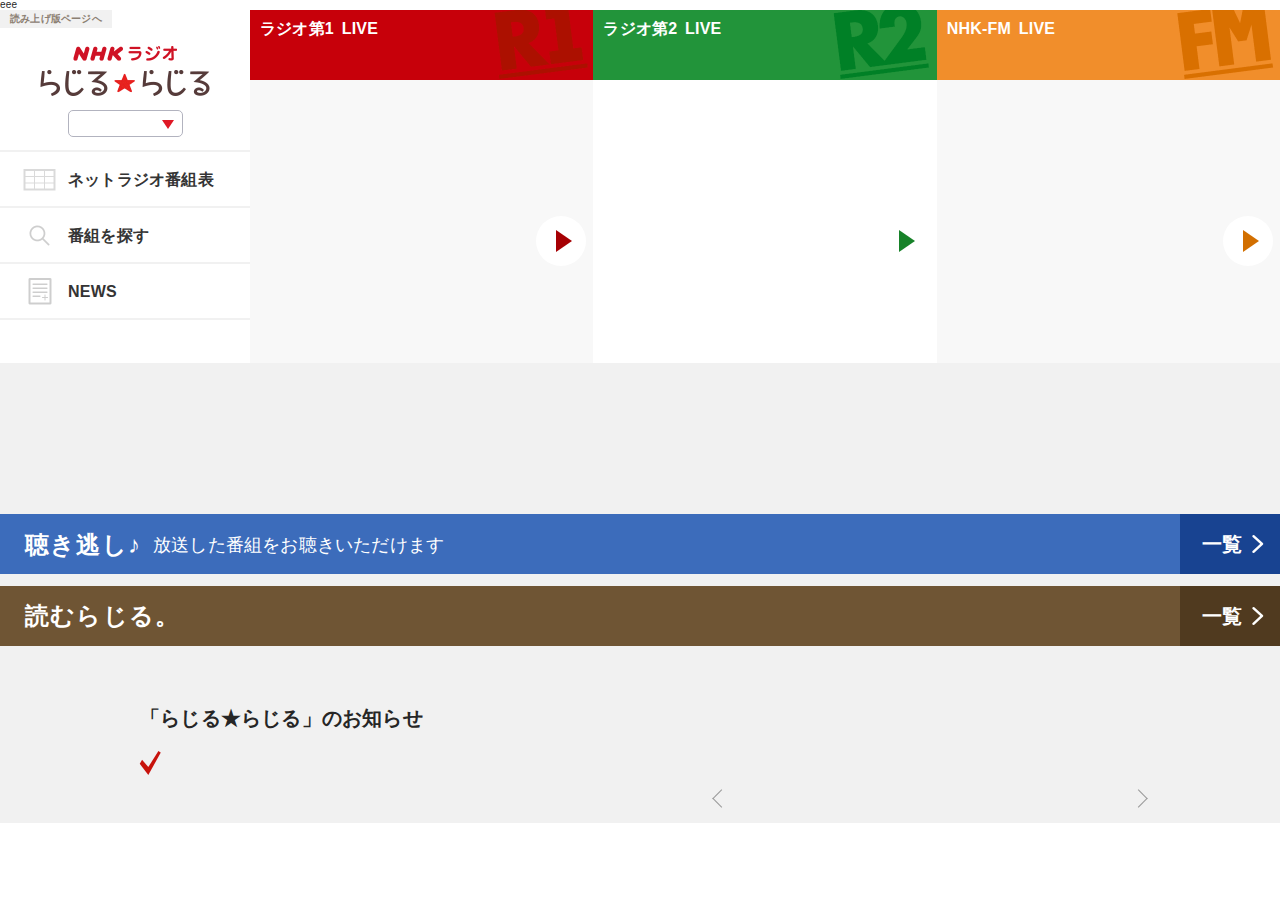
==== commit 23aa9490: "Add files via upload" ====
--- a/radio/index.html
+++ b/radio/index.html
@@ -23,7 +23,7 @@
 <link rel="canonical" href="https://morinobunishihira.github.io/radio/">
 <!-- <script src="/common/jquery/jquery-1.9.js"></script> -->
 <script src="../common/jquery/jquery-1.9.js"></script>
-<!-- <script src="../common/sp/nol_SmartPhone.js" charset="utf-8"></script> -->
+<script src="../common/sp/nol_SmartPhone.js" charset="utf-8"></script>
 </head>
 
 <body id="pagetop" class="idx">
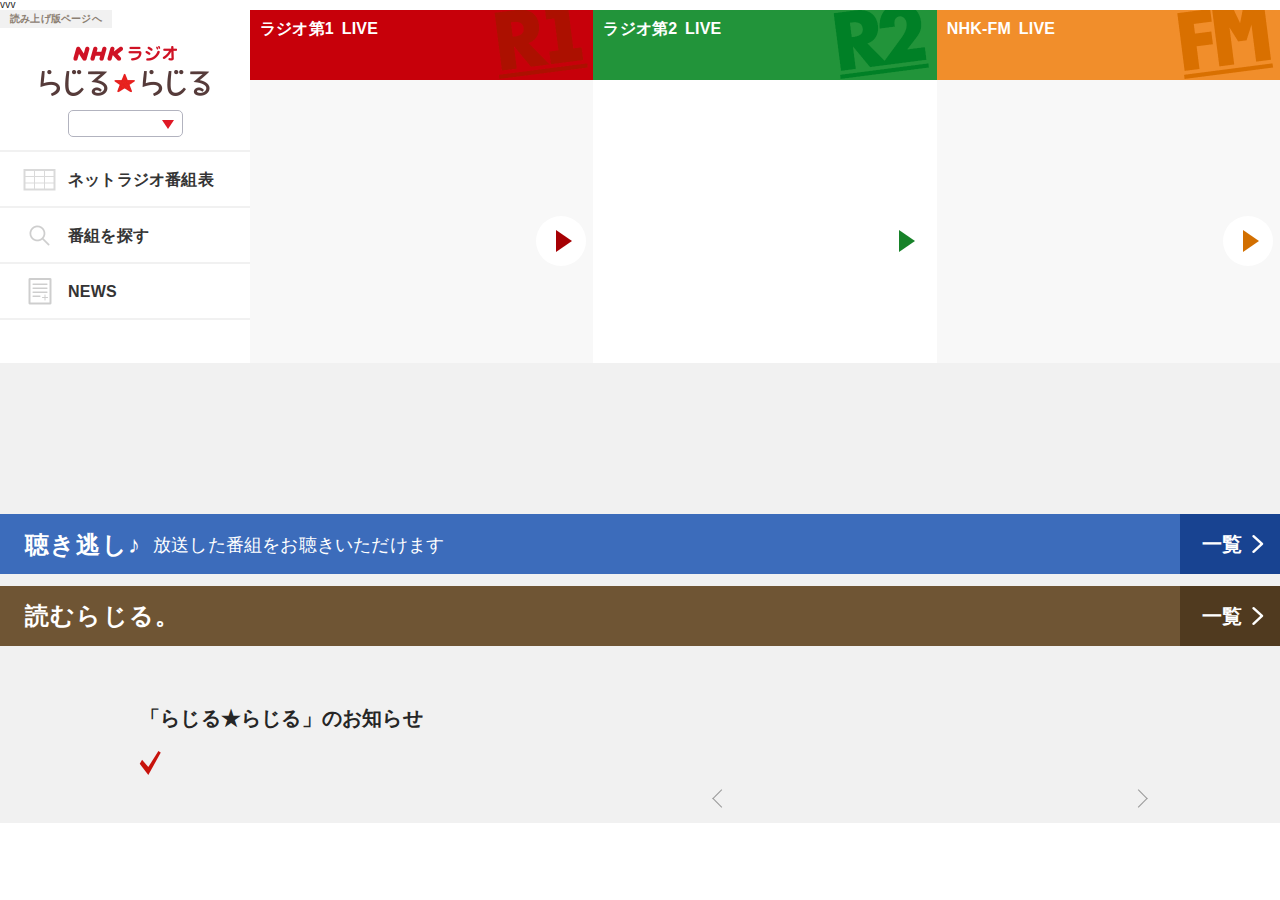
==== commit 1d370954: "Add files via upload" ====
--- a/radio/index.html
+++ b/radio/index.html
@@ -27,7 +27,7 @@
 </head>
 
 <body id="pagetop" class="idx">
-	eee
+	vvv
 <!--NHK Header-->
 <script>nol_showCmnHeader()</script>
 
--- a/radio/css/pc.css
+++ b/radio/css/pc.css
@@ -49,7 +49,7 @@
 #contentsHead { width:100%; height:115px; background:#fff; position:relative;}
 	#contentsHead h1 {
 		width:170px; height:60px;
-		background:url(../radio/img/parts.png) no-repeat 0 -420px;
+		background:url(../img/parts.png) no-repeat 0 -420px;
 		background-size:300px auto;
 		position:absolute; top:27px; left:18px;
 	}
@@ -73,7 +73,7 @@
 	}
 	#globalnav .nav1-1 > li > a:before {
 		content:""; display:block; width:35px; height:25px;
-		background:url(../radio/img/parts.png) no-repeat;
+		background:url(../img/parts.png) no-repeat;
 		background-size:300px auto;
 		position:absolute; top:50%; left:22px;
 		margin-top:-12.5px;
@@ -244,7 +244,7 @@
 footer .f1 { background:#f4f0f1; padding:15px 0;}
 	footer .f1 h1 {
 		width:170px; height:60px;
-		background:url(../radio/img/parts.png) no-repeat 0 -420px;
+		background:url(../img/parts.png) no-repeat 0 -420px;
 		background-size:300px auto;
 		margin:0 auto;
 	}
@@ -281,7 +281,7 @@
 	}
 	#ptop a:before {
 		content:""; display:block; width:40px; height:30px;
-		background:url(../radio/img/parts.png) no-repeat -245px -70px;
+		background:url(../img/parts.png) no-repeat -245px -70px;
 		background-size:300px auto;
 		position:absolute; top:50%; left:50%;
 		margin:-15px 0 0 -20px;
@@ -309,7 +309,7 @@
 	.btn a span { display:inline-block; position:relative;}
 	.btn a span:after {
 		content:''; display:block; width:20px; height:20px;
-		background:url(../radio/img/parts.png) no-repeat -25px -30px;
+		background:url(../img/parts.png) no-repeat -25px -30px;
 		background-size:300px auto;
 		position:absolute; top:50%; right:-30px;
 		margin-top:-10px;
@@ -402,7 +402,7 @@
 	.idx #selectRadio .title .time { font-size:120%; position:absolute; top:14px; left:98px; opacity:0.7;}
 	.idx #selectRadio .title .channel {
 		display:block; width:90px; height:90px;
-		background:url(../radio/img/parts.png) no-repeat;
+		background:url(../img/parts.png) no-repeat;
 		background-size:300px auto;
 		text-indent:110%; white-space:nowrap; overflow:hidden;
 		position:absolute; top:-12px; left:4px;
@@ -420,7 +420,7 @@
 		}
 		.idx #selectRadio .title .listen:after {
 			content:''; display:block; width:26px; height:26px;
-			background:url(../radio/img/parts.png) no-repeat -75px -30px;
+			background:url(../img/parts.png) no-repeat -75px -30px;
 			background-size:300px auto;
 			position:absolute; top:50%; right:18px;
 			margin-top:-13px;
@@ -452,7 +452,7 @@
 	}
 	.idx #radioOndemand a:after {
 		content:''; display:block; width:35px; height:35px;
-		background:url(../radio/img/parts.png) no-repeat -110px 0;
+		background:url(../img/parts.png) no-repeat -110px 0;
 		background-size:300px auto;
 		position:absolute; top:50%; right:20px;
 		margin-top:-17.5px;
@@ -460,13 +460,13 @@
 	.idx #radioOndemand a span { display:inline-block; height:63px; padding-top:19px; position:relative;}
 	.idx #radioOndemand a span:before {
 		content:''; display:block; width:90px; height:80px;
-		background:url(../radio/img/parts.png) no-repeat -95px -160px;
+		background:url(../img/parts.png) no-repeat -95px -160px;
 		background-size:300px auto;
 		position:absolute; top:-10px; left:-120px;
 	}
 	.idx #radioOndemand a span:after {
 		content:''; display:inline-block; width:20px; height:20px;
-		background:url(../radio/img/parts.png) no-repeat 0 -30px;
+		background:url(../img/parts.png) no-repeat 0 -30px;
 		background-size:300px auto;
 		position:absolute; top:50%; right:-35px;
 		margin-top:-9px;
@@ -642,7 +642,7 @@
 	.idx #ondemand .headings h2 a:hover { opacity:0.7;}
 	.idx #ondemand .headings h2 a:after {
 		content:''; display:block; width:20px; height:20px;
-		background:url(../radio/img/parts.png) no-repeat 0 -30px;
+		background:url(../img/parts.png) no-repeat 0 -30px;
 		background-size:300px auto;
 		position:absolute; top:50%; right:-30px;
 		margin-top:-11px;
@@ -701,7 +701,7 @@
 	.idx #info2 .text ul li.hide { display:none;}
 	.idx #info2 .text ul li:before {
 		content:''; display:block; width:26px; height:26px;
-		background:url(../radio/img/parts.png) no-repeat -80px 0;
+		background:url(../img/parts.png) no-repeat -80px 0;
 		background-size:300px auto;
 		position:absolute; top:10px; left:-3px;
 		margin-top:-13px;
@@ -740,7 +740,7 @@
 	}
 	.idx #others .list li a:after {
 		content:''; display:block; width:20px; height:20px;
-		background:url(../radio/img/parts.png) no-repeat 0 -30px;
+		background:url(../img/parts.png) no-repeat 0 -30px;
 		background-size:300px auto;
 		position:absolute; top:16px; left:7px;
 		opacity:0.4;
@@ -755,7 +755,7 @@
 #main .headings { background:#fff; border-bottom:3px solid #df1825; position:relative;}
 	#main .headings:before {
 		content:''; display:block; width:90px; height:80px;
-		background:url(../radio/img/parts.png) no-repeat -190px -160px;
+		background:url(../img/parts.png) no-repeat -190px -160px;
 		background-size:300px auto;
 		position:absolute; top:-9px; left:50%;
 		margin-left:-490px; z-index:10;
@@ -774,7 +774,7 @@
 	#main .headings > h2 span { display:block; height:63px; padding:19px 0 0 170px; position:relative;}
 	#main .headings > h2 span:before {
 		content:''; display:block; width:35px; height:35px;
-		background:url(../radio/img/parts.png) no-repeat -110px 0;
+		background:url(../img/parts.png) no-repeat -110px 0;
 		background-size:300px auto;
 		position:absolute; top:50%; left:115px;
 		margin-top:-17.5px;
@@ -982,7 +982,7 @@
 	#progList li .linkbtn .link2 span { background:#c81621; padding-right:23px; line-height:39px;}
 	#progList li .linkbtn .link2 span:after {
 		content:''; display:block; width:26px; height:26px;
-		background:url(../radio/img/parts.png) no-repeat -75px -30px;
+		background:url(../img/parts.png) no-repeat -75px -30px;
 		background-size:300px auto;
 		position:absolute; top:50%; right:5px;
 		margin-top:-13.5px;
@@ -991,7 +991,7 @@
 /*special
 #progList li.special:after {
 	content:''; display:block; width:67px; height:67px;
-	background:url(../radio/img/parts.png) no-repeat -230px 0;
+	background:url(../img/parts.png) no-repeat -230px 0;
 	background-size:300px auto;
 	position:absolute; top:-4px; left:-4px;
 }*/
@@ -1210,7 +1210,7 @@
 	}
 	#app .download li h3:before {
 		content:""; display:block; width:90px; height:90px;
-		background:url(../radio/img/parts.png) no-repeat 0 -160px;
+		background:url(../img/parts.png) no-repeat 0 -160px;
 		background-size:300px auto;
 		position:absolute; top:0; left:0;
 	}
@@ -1246,7 +1246,7 @@
 	#about .block2 .attn { padding-left:25px; position:relative;}
 	#about .block2 .attn:before {
 		content:""; display:block; width:17px; height:17px;
-		background:url(../radio/img/parts.png) no-repeat -110px -40px;
+		background:url(../img/parts.png) no-repeat -110px -40px;
 		background-size:300px;
 		position:absolute; top:5px; left:0;
 	}
@@ -1452,7 +1452,7 @@
 	.hensei #main .headings > h2 .inner { height:100%; padding:19px 16px 0 80px;}
 	.hensei #main .headings > h2 .inner:before {
 		content:""; display:block; width:53px; height:36px;
-		background:url(../radio/img/parts.png) no-repeat 0 -66px;
+		background:url(../img/parts.png) no-repeat 0 -66px;
 		background-size:200px auto;
 		position:absolute; top:50%; left:12px;
 		margin-top:-19px;
@@ -1471,7 +1471,7 @@
 	}
 	.hensei #main .headings .reload a:after {
 		content:""; display:block; width:30px; height:30px;
-		background:url(../radio/img/parts.png) no-repeat -245px -105px;
+		background:url(../img/parts.png) no-repeat -245px -105px;
 		background-size:300px auto;
 		position:absolute; top:50%; left:50%;
 		margin:-15px 0 0 -15px;
@@ -1524,7 +1524,7 @@
 	#timeTableMain .fm h3 { background:#f18e2b;}
 	#timeTableMain h3:before {
 		content:""; display:block; width:65px; height:65px;
-		background:url(../radio/img/parts.png) no-repeat;
+		background:url(../img/parts.png) no-repeat;
 		background-size:300px auto;
 		position:absolute; top:-14px; left:5px;
 	}
@@ -1544,7 +1544,7 @@
 		}
 		#timeTableMain .listen a:after {
 			content:''; display:block; width:40px; height:40px;
-			background:url(../radio/img/parts.png) no-repeat -125px -485px;
+			background:url(../img/parts.png) no-repeat -125px -485px;
 			background-size:300px auto;
 			position:absolute; top:50%; right:18px;
 			margin-top:-20px;
@@ -1632,7 +1632,7 @@
 	#slider-prev a:before,
 	#slider-next a:before {
 		content:""; display:block; width:35px; height:50px;
-		background:url(../radio/img/parts.png) no-repeat;
+		background:url(../img/parts.png) no-repeat;
 		background-size:300px auto;
 		position:absolute; top:50%;
 		margin-top:-25px;
@@ -1907,7 +1907,7 @@
 	.idx #selectRadio .fm .channel { background:#f18e2b;}
 	.idx #selectRadio .channel:before {
 		content:''; display:block; width:105px; height:80px;
-		background:url(../radio/img/parts.png) no-repeat;
+		background:url(../img/parts.png) no-repeat;
 		background-size:300px auto;
 		position:absolute; top:-9px; right:0;
 	}
@@ -2065,7 +2065,7 @@
 	}
 	.top-section .headings .more a:after {
 		content:''; display:inline-block; width:20px; height:20px;
-		background:url(../radio/img/parts.png) no-repeat 0 -30px;
+		background:url(../img/parts.png) no-repeat 0 -30px;
 		background-size:300px auto;
 		vertical-align:middle; margin:-3px 0 0 6px;
 	}
--- a/radio/css/sp.css
+++ b/radio/css/sp.css
@@ -39,7 +39,7 @@
 #contentsHead header { width:100%; height:55px; background:#fff; position:relative;}
 #contentsHead h1 {
 	width:113px; height:40px;
-	background:url(../radio/img/parts.png) no-repeat 0 -280px;
+	background:url(../img/parts.png) no-repeat 0 -280px;
 	background-size:200px auto;
 	position:absolute; top:9px; left:14px;
 	}
@@ -58,13 +58,13 @@
 	}
 	#globalnav .mOpen:before {
 		content:""; display:block; width:30px; height:23px;
-		background:url(../radio/img/parts.png) no-repeat -66px -40px;
+		background:url(../img/parts.png) no-repeat -66px -40px;
 		background-size:200px auto;
 		position:absolute; top:9px; left:9px;
 	}
 	#globalnav .mOpen:after {
 		content:""; display:block; width:35px; height:10px;
-		background:url(../radio/img/parts.png) no-repeat -230px -473px;
+		background:url(../img/parts.png) no-repeat -230px -473px;
 		background-size:300px auto;
 		position:absolute; top:39px; left:50%;
 		-webkit-transform:translate(-50%, 0); transform:translate(-50%, 0);
@@ -103,7 +103,7 @@
 	/*上3つ*/
 	#globalnav .mCover .nav2-1 li a:before {
 		content:""; display:block; width:53px; height:36px;
-		background:url(../radio/img/parts.png) no-repeat 0 -66px;
+		background:url(../img/parts.png) no-repeat 0 -66px;
 		background-size:200px auto;
 		margin:0 auto 16px;
 		transform:scale(0.9);
@@ -126,7 +126,7 @@
 	#globalnav .nav2-3 li.m10 > a { right:50px;}
 	#globalnav .nav2-3 li > a:before {
 		content:""; display:block; width:30px; height:24px;
-		background:url(../radio/img/parts.png) no-repeat;
+		background:url(../img/parts.png) no-repeat;
 		background-size:200px auto;
 		position:absolute; top:9px; left:50%;
 		-webkit-transform:translate(-50%, 0); transform:translate(-50%, 0);
@@ -135,7 +135,7 @@
 	#globalnav .nav2-3 li.m10 > a:before { background-position:-33px -40px;}
 	#globalnav .nav2-3 a:after {
 		content:""; display:block; width:50px; height:10px;
-		background:url(../radio/img/parts.png) no-repeat;
+		background:url(../img/parts.png) no-repeat;
 		background-size:300px auto;
 		position:absolute; top:39px; left:50%;
 		-webkit-transform:translate(-50%, 0); transform:translate(-50%, 0);
@@ -192,7 +192,7 @@
 footer .f1 { background:#f4f0f1; padding:15px 0 12px;}
 	footer .f1 h1 {
 		width:113px; height:40px;
-		background:url(../radio/img/parts.png) no-repeat 0 -280px;
+		background:url(../img/parts.png) no-repeat 0 -280px;
 		background-size:200px auto;
 		margin:0 auto;
 	}
@@ -228,7 +228,7 @@
 	}
 	#ptop a:before {
 		content:""; display:block; width:26px; height:20px;
-		background:url(../radio/img/parts.png) no-repeat -163px -46px;
+		background:url(../img/parts.png) no-repeat -163px -46px;
 		background-size:200px auto;
 		position:absolute; top:50%; left:50%;
 		margin:-10px 0 0 -13px;
@@ -254,7 +254,7 @@
 	.btn a span { display:inline-block; position:relative;}
 	.btn a span:after {
 		content:''; display:block; width:20px; height:20px;
-		background:url(../radio/img/parts.png) no-repeat -25px -30px;
+		background:url(../img/parts.png) no-repeat -25px -30px;
 		background-size:300px auto;
 		position:absolute; top:50%; right:-30px;
 		margin-top:-11px;
@@ -336,7 +336,7 @@
 	}
 	.idx #selectRadio .title .channel {
 		display:block; width:50px; height:50px;
-		background:url(../radio/img/parts.png) no-repeat;
+		background:url(../img/parts.png) no-repeat;
 		background-size:170px auto;
 		text-indent:110%; white-space:nowrap; overflow:hidden;
 		margin:-20px 0 5px -9px;
@@ -371,7 +371,7 @@
 	}
 	.idx #spOndemand a span:after {
 		content:''; display:inline-block; width:13px; height:13px;
-		background:url(../radio/img/parts.png) no-repeat 0 -20px;
+		background:url(../img/parts.png) no-repeat 0 -20px;
 		background-size:200px auto;
 		position:absolute; top:46px; right:-8px;
 	}
@@ -397,7 +397,7 @@
 	.idx #snsArea .radirutweet .note { text-align:right; color:#8d8d8d; padding:3px 5px 0 0;}
 .idx #snsArea .radiru {
 	width:54px; height:54px;
-	background:url(../radio/img/parts.png) no-repeat -107px -50px;
+	background:url(../img/parts.png) no-repeat -107px -50px;
 	background-size:200px auto;
 	position:absolute; top:0; left:0;
 }
@@ -530,7 +530,7 @@
 	.idx #ondemand .headings h2 a:hover { opacity:0.7;}
 	.idx #ondemand .headings h2 a:after {
 		content:''; display:block; width:20px; height:20px;
-		background:url(../radio/img/parts.png) no-repeat 0 -30px;
+		background:url(../img/parts.png) no-repeat 0 -30px;
 		background-size:300px auto;
 		position:absolute; top:50%; right:-20px;
 		margin-top:-12px;
@@ -587,7 +587,7 @@
 	.idx #info2 .text ul li.hide { display:none;}
 	.idx #info2 .text ul li:before {
 		content:''; display:block; width:17px; height:17px;
-		background:url(../radio/img/parts.png) no-repeat -53px 0;
+		background:url(../img/parts.png) no-repeat -53px 0;
 		background-size:200px auto;
 		position:absolute; top:25px; left:10px;
 		margin-top:-13px;
@@ -622,7 +622,7 @@
 	}
 	.idx #others .list li a:after {
 		content:''; display:block; width:13px; height:13px;
-		background:url(../radio/img/parts.png) no-repeat 0 -20px;
+		background:url(../img/parts.png) no-repeat 0 -20px;
 		background-size:200px auto;
 		position:absolute; top:18px; left:20px;
 		opacity:0.4;
@@ -639,7 +639,7 @@
 #main .headings { background:#fff; border-bottom:3px solid #df1825; position:relative;}
 	#main .headings:before {
 		content:''; display:block; width:60px; height:53px;
-		background:url(../radio/img/parts.png) no-repeat -126px -106px;
+		background:url(../img/parts.png) no-repeat -126px -106px;
 		background-size:200px auto;
 		position:absolute; top:-3px; left:5px;
 		z-index:10;
@@ -662,7 +662,7 @@
 	}
 	#main .headings > h2 span:before {
 		content:''; display:block; width:23px; height:23px;
-		background:url(../radio/img/parts.png) no-repeat -73px 0;
+		background:url(../img/parts.png) no-repeat -73px 0;
 		background-size:200px auto;
 		position:absolute; top:50%; left:70px;
 		margin-top:-12px;
@@ -832,7 +832,7 @@
 	#progList li .linkbtn .link2 span { background:#c81621; padding:9px 10px 0 0;}
 	#progList li .linkbtn .link2 span:after {
 		content:''; display:block; width:17px; height:17px;
-		background:url(../radio/img/parts.png) no-repeat -50px -20px;
+		background:url(../img/parts.png) no-repeat -50px -20px;
 		background-size:200px auto;
 		position:absolute; top:50%; right:5px;
 		margin-top:-8.5px;
@@ -841,7 +841,7 @@
 /*special
 #progList li.special:after {
 	content:''; display:block; width:44px; height:44px;
-	background:url(../radio/img/parts.png) no-repeat -153px 0;
+	background:url(../img/parts.png) no-repeat -153px 0;
 	background-size:200px auto;
 	position:absolute; top:6px; left:6px; z-index:10;
 }*/
@@ -1021,7 +1021,7 @@
 	}
 	#app .download li h3:before {
 		content:""; display:block; width:60px; height:60px;
-		background:url(../radio/img/parts.png) no-repeat 0 -106px;
+		background:url(../img/parts.png) no-repeat 0 -106px;
 		background-size:200px auto;
 		position:absolute; top:0; left:0;
 	}
@@ -1064,7 +1064,7 @@
 	#about .block2 .attn { padding-left:25px; position:relative;}
 	#about .block2 .attn:before {
 		content:""; display:block; width:17px; height:17px;
-		background:url(../radio/img/parts.png) no-repeat -110px -40px;
+		background:url(../img/parts.png) no-repeat -110px -40px;
 		background-size:300px auto;
 		position:absolute; top:5px; left:0;
 	}
@@ -1280,7 +1280,7 @@
 	}
 	.hensei #main .headings .reload a:after {
 		content:""; display:block; width:30px; height:30px;
-		background:url(../radio/img/parts.png) no-repeat -245px -105px;
+		background:url(../img/parts.png) no-repeat -245px -105px;
 		background-size:300px auto;
 		position:absolute; top:50%; left:50%;
 		margin:-15px 0 0 -15px;
@@ -1330,7 +1330,7 @@
 	#timeTableMain .fm h3 { background:#f18e2b; left:67%; padding-top:9px;}
 	#timeTableMain h3:before {
 		content:""; display:block; width:34px; height:34px;
-		background:url(../radio/img/parts.png) no-repeat;
+		background:url(../img/parts.png) no-repeat;
 		background-size:200px auto;
 		position:absolute; top:3px; left:4px;
 	}
@@ -1352,7 +1352,7 @@
 		#timeTableMain .listen a:after {
 			content:''; display:inline-block;
 			width:33px; height:33px; vertical-align:middle;
-			background:url(../radio/img/parts.png) no-repeat -104px -404px;
+			background:url(../img/parts.png) no-repeat -104px -404px;
 			background-size:250px auto;
 			margin:-5px 0 0 5px;
 		}
@@ -1638,7 +1638,7 @@
 .idx #globalnav .mCover .nav2-1 li.m12-1 a:before,
 .idx #globalnav .mCover .nav2-1 li.m12-2 a:before {
 	content:""; display:block; width:45px; height:35px;
-	background:url(../radio/img/parts.png) no-repeat -170px -485px;
+	background:url(../img/parts.png) no-repeat -170px -485px;
 	background-size:300px auto;
 	margin:0 auto 16px; position:static;
 	-webkit-transform:translate(0, 0);
@@ -1694,7 +1694,7 @@
 	.idx #selectRadio .fm .channel { background:#f18e2b;}
 	.idx #selectRadio .channel:before {
 		content:''; display:block; width:105px; height:80px;
-		background:url(../radio/img/parts.png) no-repeat;
+		background:url(../img/parts.png) no-repeat;
 		background-size:300px auto;
 		position:absolute; top:-20px; right:-25px;
 		-webkit-transform:scale(0.55); transform:scale(0.55);
@@ -1835,7 +1835,7 @@
 	}
 	.top-section .headings .more a:after {
 		content:''; display:inline-block; width:20px; height:20px;
-		background:url(../radio/img/parts.png) no-repeat 0 -30px;
+		background:url(../img/parts.png) no-repeat 0 -30px;
 		background-size:300px auto;
 		vertical-align:middle; margin:-2px 0 0 0;
 		-webkit-transform:scale(0.7); transform:scale(0.7);
@@ -1953,7 +1953,7 @@
 @media screen and (max-width:350px){
 	.idx #contentsHead h1 {
 		width:180px; height:25px;
-		background:url(../radio/img/parts.png) no-repeat -110px -615px;
+		background:url(../img/parts.png) no-repeat -110px -615px;
 		background-size:300px auto;
 		position:absolute; top:6px; left:6px;
 		-webkit-transform:scale(0.8); transform:scale(0.8);
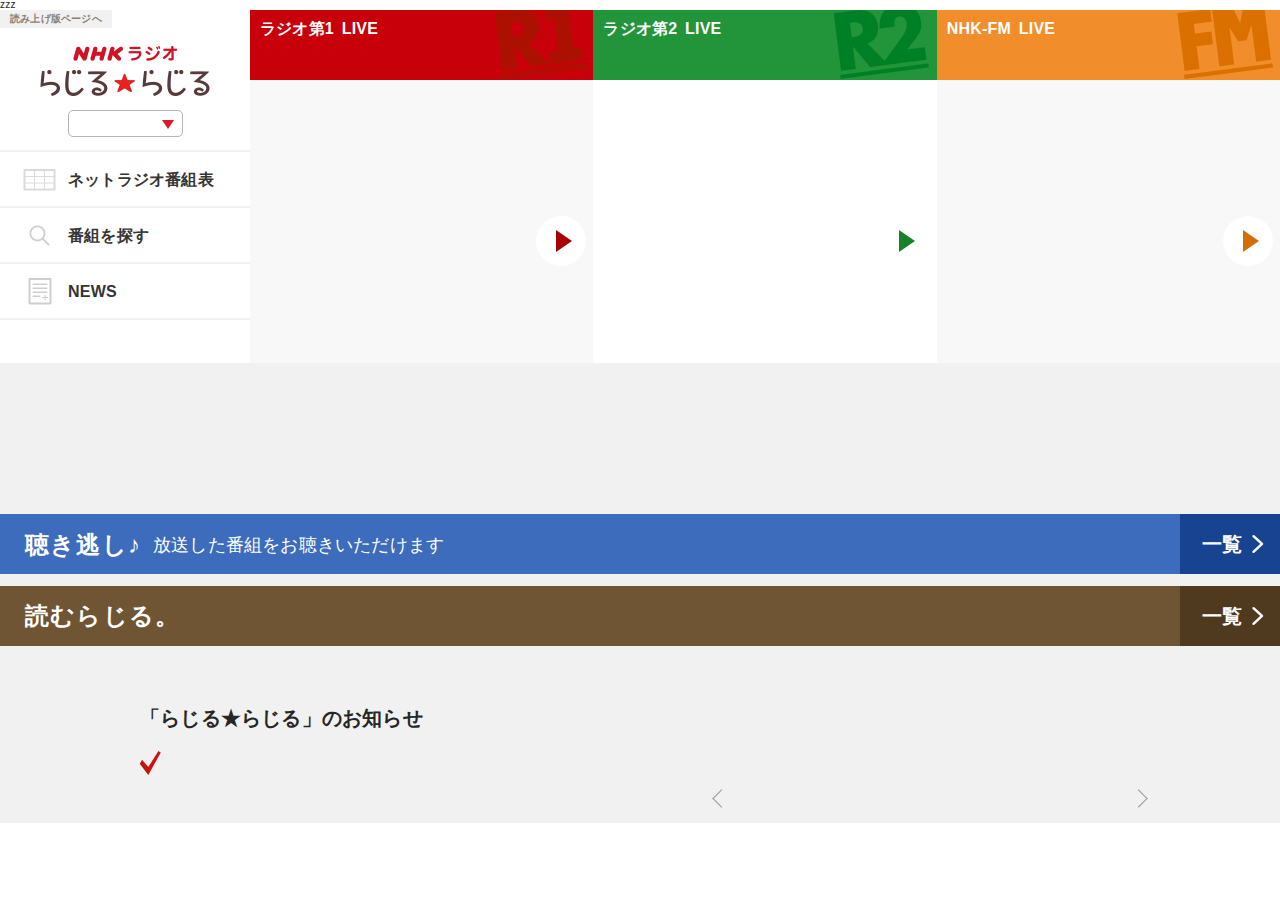
==== commit 3a93862b: "Add files via upload" ====
--- a/radio/index.html
+++ b/radio/index.html
@@ -27,7 +27,7 @@
 </head>
 
 <body id="pagetop" class="idx">
-	vvv
+	zzz
 <!--NHK Header-->
 <script>nol_showCmnHeader()</script>
 
